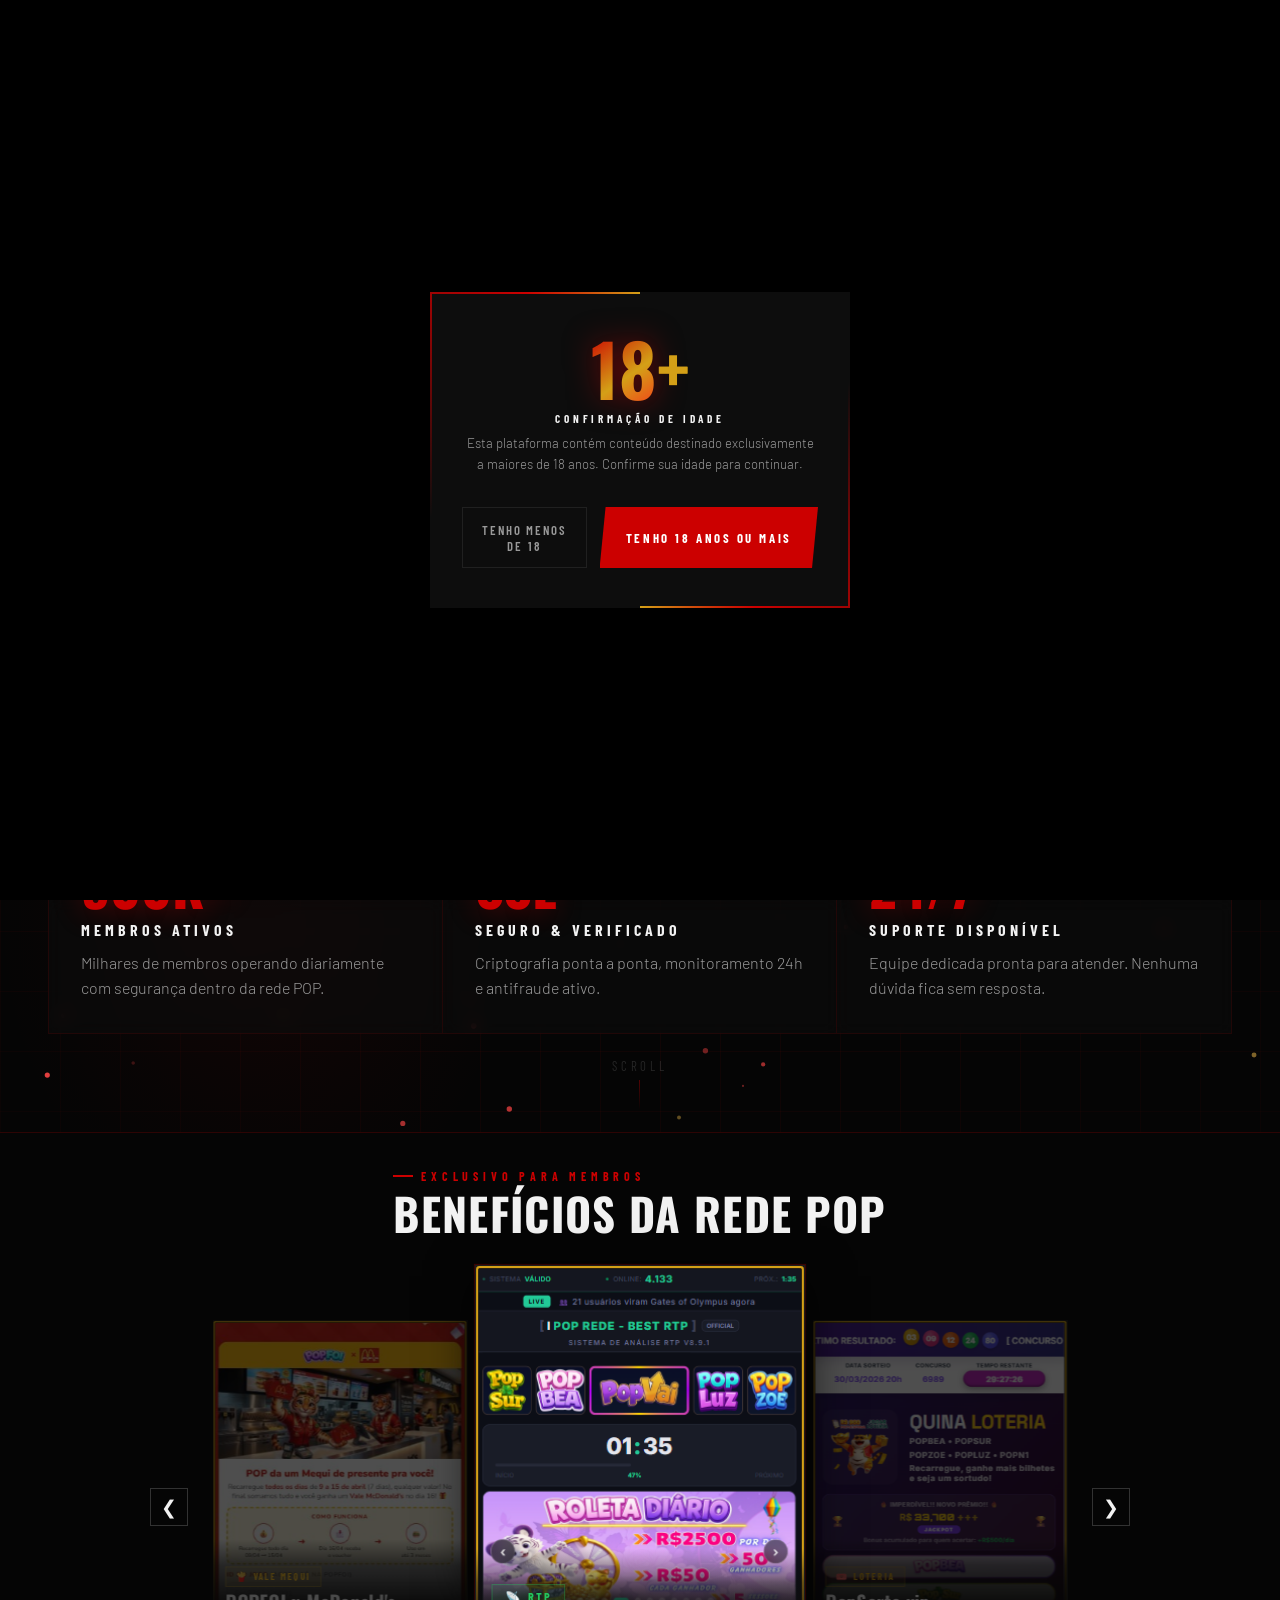
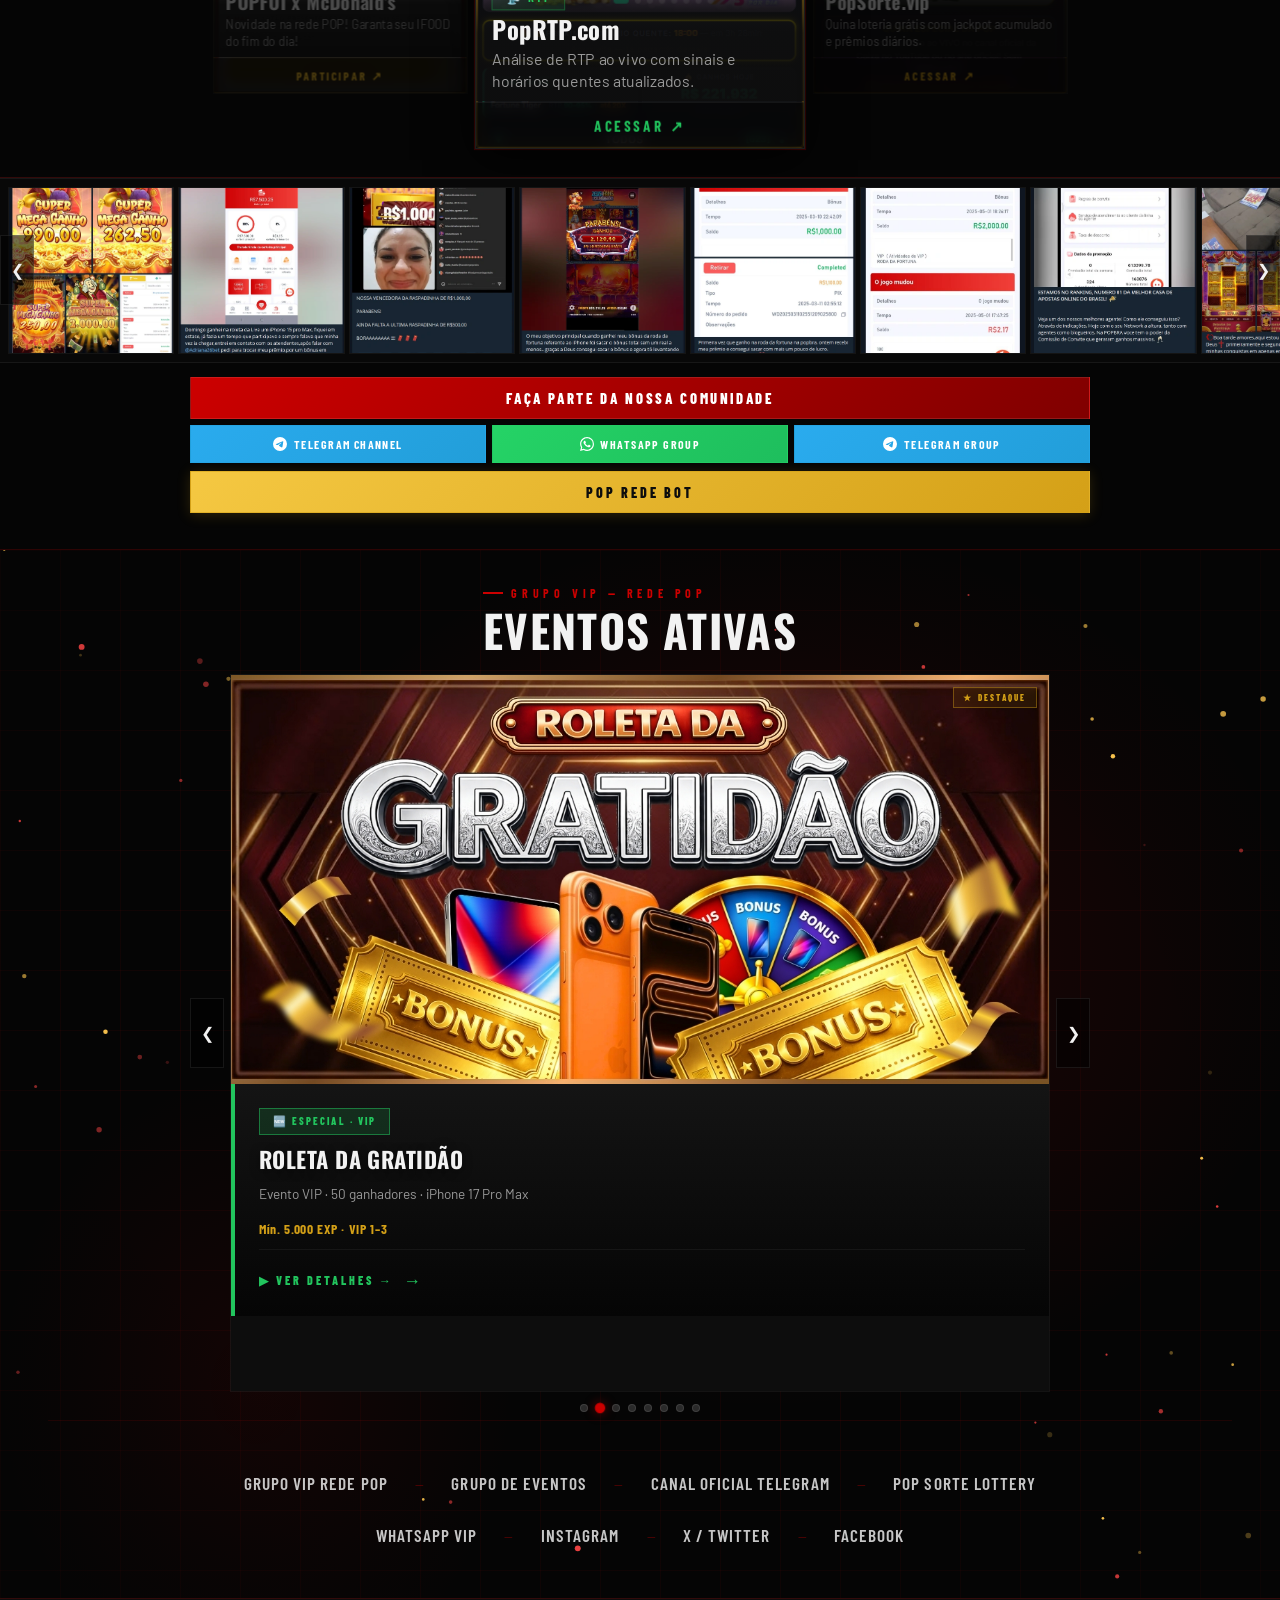
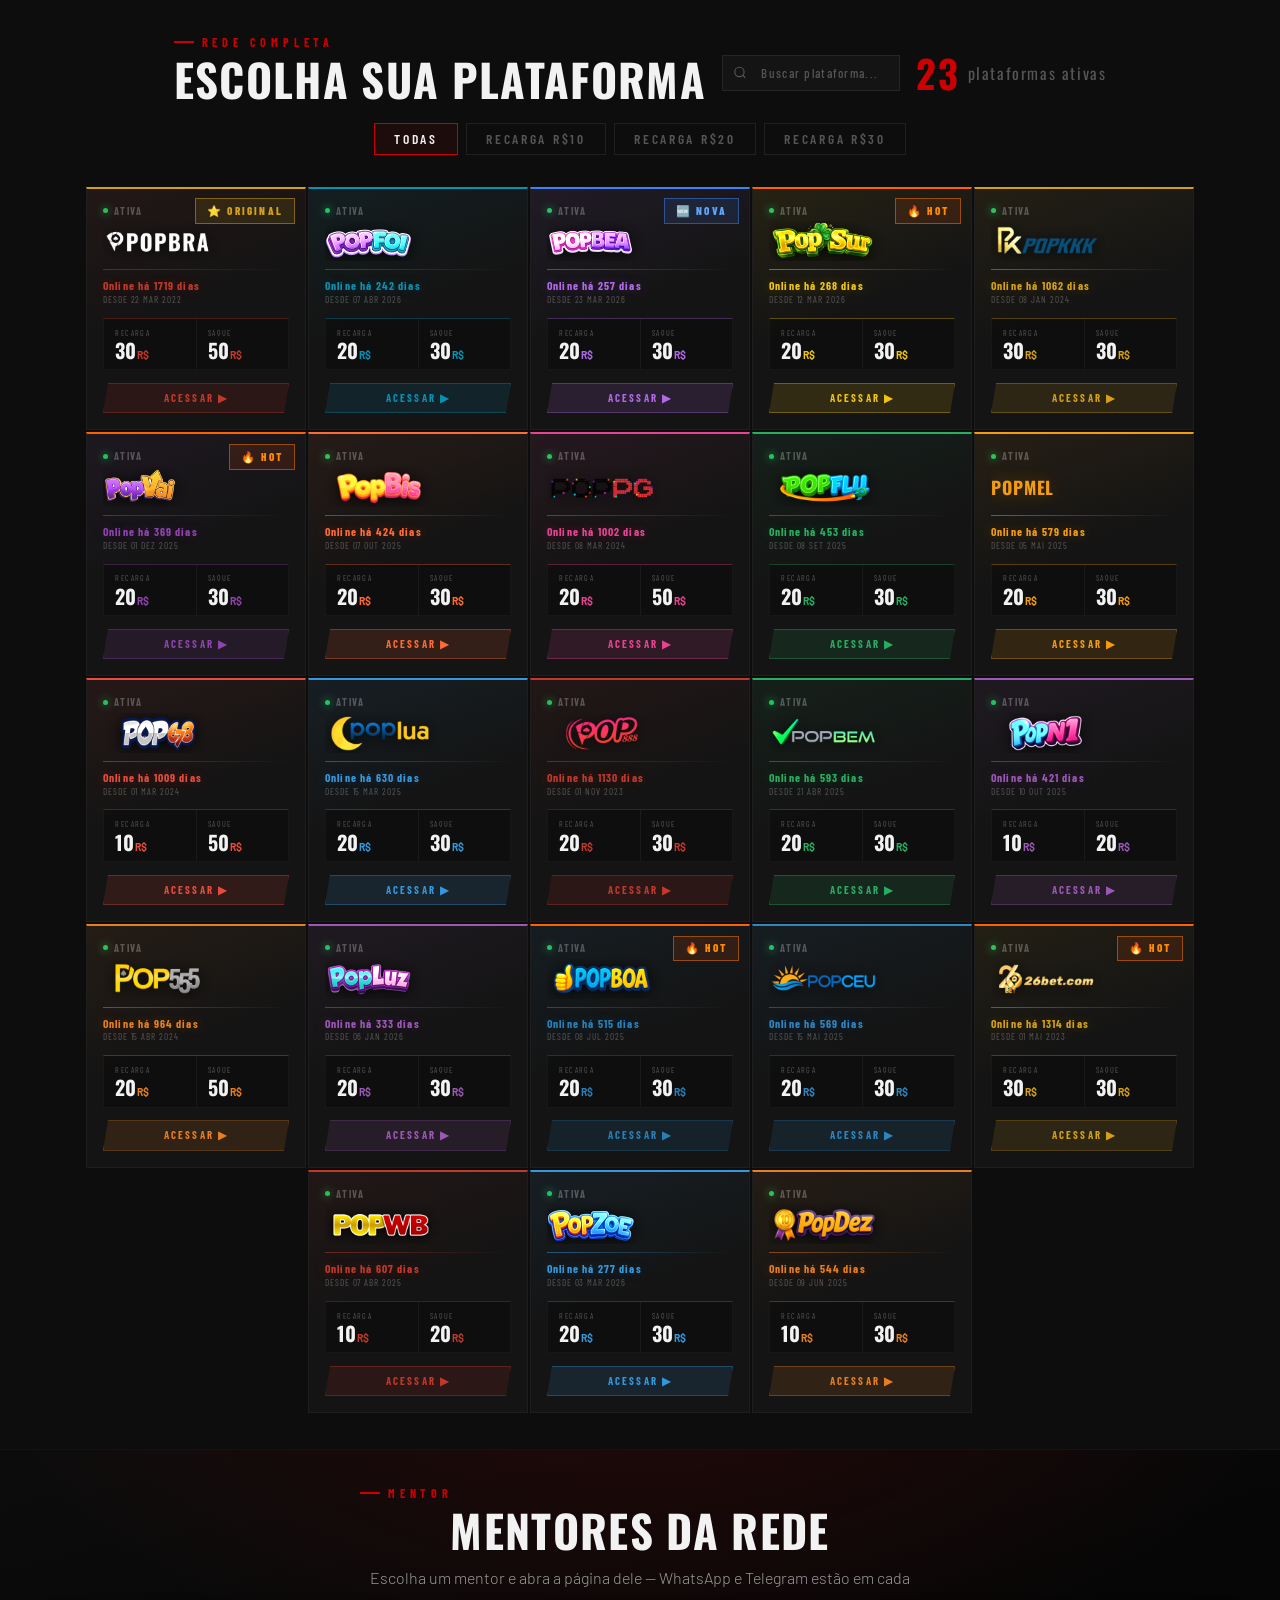
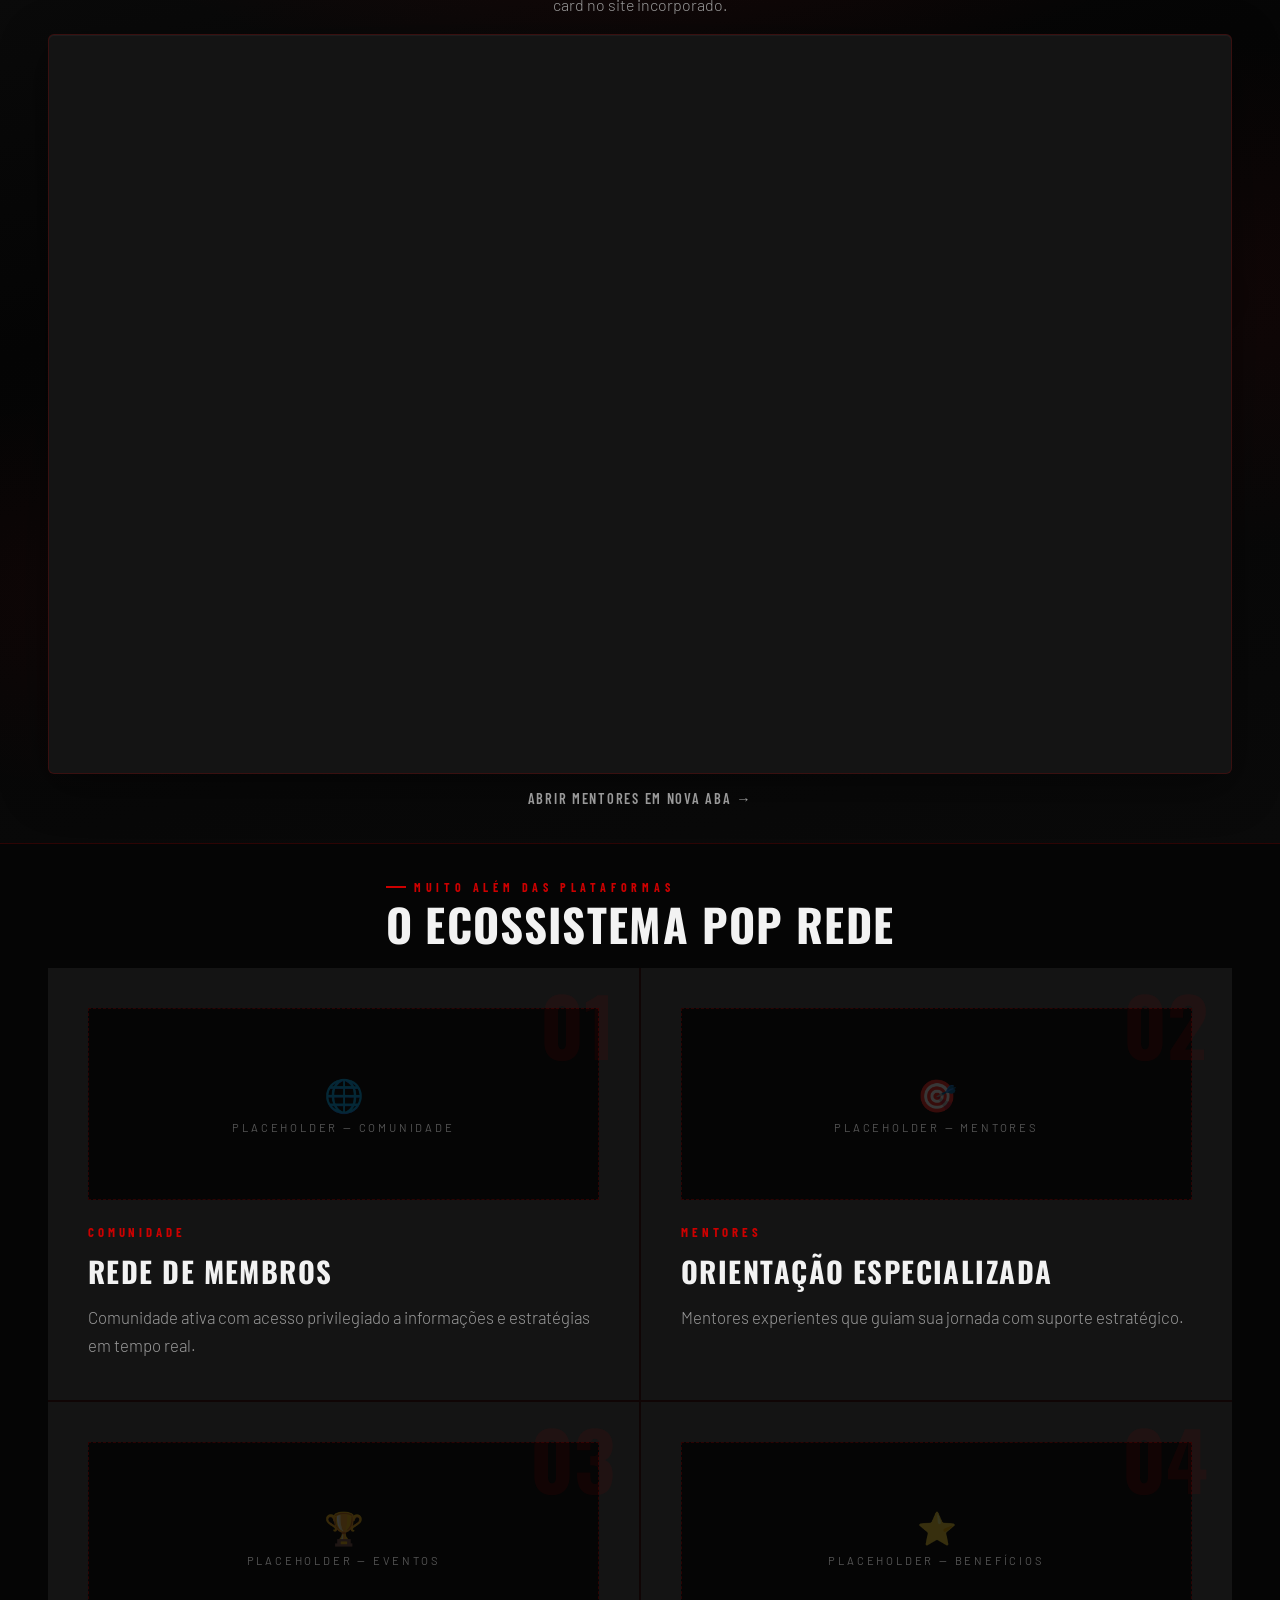
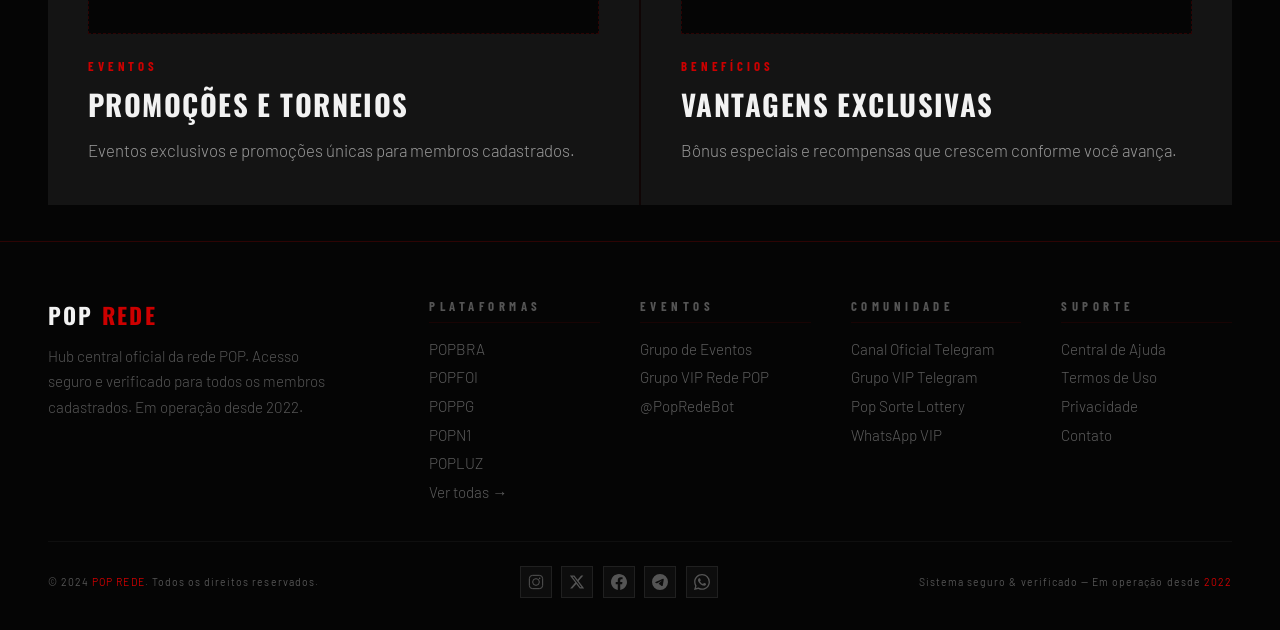
==== index2.html @ 28359052 "Add files via upload" ====
<!DOCTYPE html>
<html lang="pt-BR">
<head>
<meta charset="UTF-8">
<meta name="viewport" content="width=device-width, initial-scale=1.0">
<title>POP REDE — Oficial</title>
<link href="https://fonts.googleapis.com/css2?family=Oswald:wght@400;500;600;700&family=Barlow:wght@300;400;500;600&family=Barlow+Condensed:wght@500;600;700;800&display=swap" rel="stylesheet">
<link rel="stylesheet" href="src/style.css">
</head>
<body>

<div class="gate" id="gate">
  <div class="gate-box">
    <div class="gate-18"><span class="gate-num">18</span><span class="gate-plus">+</span></div>
    <div class="gate-title">Confirmação de Idade</div>
    <p class="gate-desc">Esta plataforma contém conteúdo destinado exclusivamente a maiores de 18 anos. Confirme sua idade para continuar.</p>
    <div class="gate-btns">
      <button class="gate-no" onclick="leaveGate()">Tenho menos de 18</button>
      <button class="gate-yes" onclick="closeGate()">Tenho 18 anos ou mais</button>
    </div>
  </div>
</div>

<nav>
  <div class="nav-main">
    <div class="logo"><div class="logo-box">PR</div><span class="logo-text">POP <span>REDE</span></span></div>
    <ul class="nav-links">
      <li><a href="#beneficios">Benefícios</a></li>
      <li><a href="#eventos">Eventos</a></li>
      <li><a href="#platforms">Plataformas</a></li>
      <li><a href="#ecosystem">Ecossistema</a></li>
      <li><a href="#trust">Segurança</a></li>
    </ul>
    <button class="events-trigger" onclick="openEvPopup()">🎉 Eventos Especiais</button><button class="nav-cta" onclick="document.getElementById('platforms').scrollIntoView({behavior:'smooth'})">Plataformas →</button>
  </div>
  <div class="live-feed"><div class="live-feed-label"><div class="live-feed-label-dot"></div><span>Ao Vivo</span></div><div class="live-feed-panel"><div class="feed-track" id="feed-track"><div class="feed-item" id="feed-item"><div class="feed-dot green"></div><div class="feed-text-wrap"><span class="feed-text" id="feed-text"></span></div></div></div></div></div>
</nav>

<div class="founder-bar">
  <div class="founder-bar-item">⭐ <strong>POPBRA</strong> — Plataforma Original desde 22 Mar 2022</div>
  <div class="founder-bar-sep"></div>
  <div class="founder-bar-item">🆕 <strong>POPBEA</strong> — Mais Nova da Rede · Lançada em 23 Mar 2026</div>
  <div class="founder-bar-sep"></div>
  <div class="founder-bar-item">📡 <strong>PopRTP.com</strong> — Análise de RTP em Tempo Real</div>
</div>
<section id="hero">
  <canvas id="particles-canvas"></canvas><div class="hero-bg"></div><div class="hero-grid"></div><div class="hero-vignette"></div>
  <div class="hero-inner">
    <div class="hero-left">
      <div class="hero-tag"><div class="tag-dot"></div><span>Oficial — Rede Ativa</span></div>
      <h1 class="hero-title">Bem-vindo à<span class="acc">POP REDE</span><span class="sub-gold">Uma rede. Múltiplas plataformas.</span></h1>
      <p class="hero-sub">Central de acesso para <strong>23 plataformas ativas</strong> no Brasil. Verifique os limites, acesse com segurança e opere com confiança no maior ecossistema da rede POP.</p>
      <div class="hero-btns">
        <button class="btn-red" onclick="document.getElementById('platforms').scrollIntoView({behavior:'smooth'})"><span>▶ ENTRAR NA REDE</span></button>
        <button class="btn-ghost" onclick="document.getElementById('eventos').scrollIntoView({behavior:'smooth'})">Ver Eventos</button>
      </div>
    </div>
    <div class="hero-right">
      <div class="showcase">
        <div class="sc-label">Plataformas ativas</div>
        <div class="sc-chips" id="sc-chips"></div>
        <div class="sc-footer">
          <div><div class="big-n">23</div><div class="big-n-label">Plataformas</div></div>
          <div class="online-badge"><div class="tag-dot"></div> Todos Online</div>
        </div>
      </div>
    </div>
  </div>
  <div id="trust">
    <div class="sh reveal">
      <div><div class="sk">Por que confiar</div></div>
    </div>
    <div class="tgrid reveal">
      <div class="tcell">
        <div class="t-num">500K+</div>
        <div class="t-title">Membros Ativos</div>
        <p class="t-desc">Milhares de membros operando diariamente com segurança dentro da rede POP.</p>
      </div>
      <div class="tcell">
        <div class="t-num">SSL</div>
        <div class="t-title">Seguro &amp; Verificado</div>
        <p class="t-desc">Criptografia ponta a ponta, monitoramento 24h e antifraude ativo.</p>
      </div>
      <div class="tcell">
        <div class="t-num">24/7</div>
        <div class="t-title">Suporte Disponível</div>
        <p class="t-desc">Equipe dedicada pronta para atender. Nenhuma dúvida fica sem resposta.</p>
      </div>
    </div>
  </div>
  <div class="scroll-ind"><div class="scroll-ind-t">SCROLL</div><div class="scroll-ind-l"></div></div>
</section>

<section id="eventos">
  <canvas id="eventos-particles-canvas" aria-hidden="true"></canvas>
  <div class="eventos-bg" aria-hidden="true"></div>
  <div class="eventos-grid" aria-hidden="true"></div>
  <div class="eventos-vignette" aria-hidden="true"></div>
  <div class="ev-container">
  <div class="sh reveal">
    <div><div class="sk">Grupo VIP &mdash; Rede POP</div><h2 class="st">Eventos Ativas</h2></div>
  </div>

  <!-- ══ EVENT BOARD — carousel, one event per slide ═══════════ -->
  <div class="ev-carousel-wrap reveal">
    <button class="ev-nav ev-prev" id="ev-prev" type="button" aria-label="Evento anterior">&#10094;</button>
    <div class="ev-board" id="ev-board">

    <!-- ★ Roda da Fortuna — Featured -->
    <div class="ev-card featured" style="--ec:#CC0000" onclick="window.open('https://t.me/PopRedeBot','_blank')">
      <img class="ev-card-img" src="asset/rodadafortuna.jpg" alt="Roda da Fortuna" loading="lazy">
      <div class="ev-card-shade"></div>
      <div class="ev-card-inner">
        <span class="ev-card-badge" style="color:#ff5555;border-color:rgba(204,0,0,.5);background:rgba(204,0,0,.15)">&#x1F3C6; Semanal &middot; <span class="ev-live-dot" style="display:inline-block;vertical-align:middle;margin:0 .15rem"></span>Ativo</span>
        <h3 class="ev-card-name">Roda da Fortuna</h3>
        <div class="ev-card-detail">Live &middot; 50 ganhadores &middot; iPhone 17 Pro Max</div>
        <div class="ev-card-cd ev-countdown" data-target-weekday="0" data-target-hour="17" data-target-min="0" data-repeat="weekly">&#9201; <span class="ev-cd-num">--</span>d <span class="ev-cd-num">--</span>h <span class="ev-cd-num">--</span>m</div>
        <div class="ev-card-go">&#9654; PARTICIPAR &rarr;</div>
      </div>
    </div>

    <!-- ★ Roleta da Gratid&atilde;o — Featured -->
    <div class="ev-card featured" style="--ec:#22C55E" onclick="openSpecialEvent(1)">
      <img class="ev-card-img" src="asset/gratid.jpg" alt="Roleta da Gratid&atilde;o" loading="lazy">
      <div class="ev-card-shade"></div>
      <div class="ev-card-inner">
        <span class="ev-card-badge" style="color:#22C55E;border-color:rgba(34,197,94,.5);background:rgba(34,197,94,.15)">&#x1F195; Especial &middot; VIP</span>
        <h3 class="ev-card-name">Roleta da Gratid&atilde;o</h3>
        <div class="ev-card-detail">Evento VIP &middot; 50 ganhadores &middot; iPhone 17 Pro Max</div>
        <div class="ev-card-prize">M&iacute;n. 5.000 EXP &middot; VIP 1&ndash;3</div>
        <div class="ev-card-go" style="color:#22C55E">&#9654; VER DETALHES &rarr;</div>
      </div>
    </div>

    <!-- ★ Roleta Fidelidade — Featured -->
    <div class="ev-card featured" style="--ec:#3B82F6" onclick="openSpecialEvent(2)">
      <img class="ev-card-img" src="asset/fidel.jpg" alt="Roleta Fidelidade" loading="lazy">
      <div class="ev-card-shade"></div>
      <div class="ev-card-inner">
        <span class="ev-card-badge" style="color:#60a5fa;border-color:rgba(59,130,246,.5);background:rgba(59,130,246,.15)">&#x1F195; Agentes &middot; Indique</span>
        <h3 class="ev-card-name">Roleta Fidelidade</h3>
        <div class="ev-card-detail">100+ indicados = 4&times; pr&ecirc;mios &middot; iPhone 17</div>
        <div class="ev-card-prize">Laptop &middot; Smartphones &middot; B&ocirc;nus</div>
        <div class="ev-card-go" style="color:#60a5fa">&#9654; VER DETALHES &rarr;</div>
      </div>
    </div>

    <!-- Roleta Di&aacute;ria -->
    <div class="ev-card" style="--ec:#E67E22" onclick="window.open('https://t.me/+HbNpi5z2Az41MGRh','_blank')">
      <img class="ev-card-img" src="asset/diaria.jpg" alt="Roleta Di&aacute;ria" loading="lazy">
      <div class="ev-card-shade"></div>
      <div class="ev-card-inner">
        <span class="ev-card-badge" style="color:#E67E22;border-color:rgba(230,126,34,.5);background:rgba(230,126,34,.15)">&#x1F3B0; Di&aacute;rio</span>
        <h3 class="ev-card-name">Roleta Di&aacute;ria</h3>
        <div class="ev-card-detail">5 sess&otilde;es &middot; 15h 17h 19h 21h 23h</div>
        <div class="ev-card-go" style="color:#E67E22">GRUPO DE EVENTOS &rarr;</div>
      </div>
    </div>

    <div class="ev-card" style="--ec:#D4A017" onclick="window.open('https://t.me/+HbNpi5z2Az41MGRh','_blank')">
      <img class="ev-card-img" src="asset/comi.jpg" alt="Roleta de Comiss&atilde;o" loading="lazy">
      <div class="ev-card-shade"></div>
      <div class="ev-card-inner">
        <span class="ev-card-badge" style="color:#D4A017;border-color:rgba(212,160,23,.5);background:rgba(212,160,23,.15)">&#x1F4BC; Agentes</span>
        <h3 class="ev-card-name">Roleta de Comiss&atilde;o</h3>
        <div class="ev-card-detail">155 ganhadores &middot; Sorteio 23h30</div>
        <div class="ev-card-prize">R$ 300 / R$ 150 / R$ 100</div>
      </div>
    </div>

    <!-- Roleta N&iacute;vel VIP -->
    <div class="ev-card" style="--ec:#9B59B6" onclick="window.open('https://t.me/+HbNpi5z2Az41MGRh','_blank')">
      <img class="ev-card-img" src="asset/viplevel.jpg" alt="Roleta N&iacute;vel VIP" loading="lazy">
      <div class="ev-card-shade"></div>
      <div class="ev-card-inner">
        <span class="ev-card-badge" style="color:#9B59B6;border-color:rgba(155,89,182,.5);background:rgba(155,89,182,.15)">&#x1F3C5; N&iacute;vel VIP</span>
        <h3 class="ev-card-name">Roleta N&iacute;vel VIP</h3>
        <div class="ev-card-detail">B&ocirc;nus ao subir de n&iacute;vel &middot; Cadastro at&eacute; 18h</div>
        <div class="ev-card-prize">At&eacute; R$ 200 por n&iacute;vel</div>
      </div>
    </div>

    <!-- Roleta de Slot -->
    <div class="ev-card" style="--ec:#E74C3C" onclick="window.open('https://t.me/+HbNpi5z2Az41MGRh','_blank')">
      <img class="ev-card-img" src="asset/slot.jpg" alt="Roleta de Slot" loading="lazy">
      <div class="ev-card-shade"></div>
      <div class="ev-card-inner">
        <span class="ev-card-badge" style="color:#E74C3C;border-color:rgba(231,76,60,.5);background:rgba(231,76,60,.15)">&#x1F3AE; Jackpot</span>
        <h3 class="ev-card-name">Roleta de Slot</h3>
        <div class="ev-card-detail">3 jackpots acima de 50x &middot; Sorteio 23h30</div>
        <div class="ev-card-prize">x200 aposta (POPBRA)</div>
      </div>
    </div>                                

    <!-- Roleta de Anivers&aacute;rio -->
    <div class="ev-card" style="--ec:#E84393" onclick="window.open('https://t.me/+HbNpi5z2Az41MGRh','_blank')">
      <img class="ev-card-img" src="asset/parabens.jpg" alt="Roleta Anivers&aacute;rio" loading="lazy">
      <div class="ev-card-shade"></div>
      <div class="ev-card-inner">
        <span class="ev-card-badge" style="color:#E84393;border-color:rgba(232,67,147,.5);background:rgba(232,67,147,.15)">&#x1F382; Toda Quarta</span>
        <h3 class="ev-card-name">Roleta Anivers&aacute;rio</h3>
        <div class="ev-card-detail">60 ganhadores &middot; Quarta &agrave;s 17h</div>
        <div class="ev-card-prize">R$ 50 cada ganhador</div>
      </div>
    </div>

    </div>
    <button class="ev-nav ev-next" id="ev-next" type="button" aria-label="Próximo evento">&#10095;</button>
  </div>
  <div class="ev-board-dots" id="ev-board-dots"></div>
  <div class="ev2-footer reveal">
    <div class="ev2-links" aria-label="Links da rede">
      <div class="ev2-links-row">
        <a href="https://t.me/+LNRfmhCoiOk1NTNh" target="_blank" rel="noopener noreferrer">Grupo VIP Rede POP</a>
        <span class="ev2-links-sep" aria-hidden="true">&mdash;</span>
        <a href="https://t.me/+HbNpi5z2Az41MGRh" target="_blank" rel="noopener noreferrer">Grupo de Eventos</a>
        <span class="ev2-links-sep" aria-hidden="true">&mdash;</span>
        <a href="https://t.me/+CPn6PVjqsH00ZjNh" target="_blank" rel="noopener noreferrer">Canal Oficial Telegram</a>
        <span class="ev2-links-sep" aria-hidden="true">&mdash;</span>
        <a href="https://t.me/+e7zvQV6HHwM4M2M1" target="_blank" rel="noopener noreferrer">Pop Sorte Lottery</a>
      </div>
      <div class="ev2-links-row">
        <a href="https://whatsapp.com/channel/0029Vb28Qqg5vKA15k5FMc1l" target="_blank" rel="noopener noreferrer">WhatsApp VIP</a>
        <span class="ev2-links-sep" aria-hidden="true">&mdash;</span>
        <a href="https://www.instagram.com/redepopofficial/" target="_blank" rel="noopener noreferrer">Instagram</a>
        <span class="ev2-links-sep" aria-hidden="true">&mdash;</span>
        <a href="https://x.com/PopRede" target="_blank" rel="noopener noreferrer">X / Twitter</a>
        <span class="ev2-links-sep" aria-hidden="true">&mdash;</span>
        <a href="https://www.facebook.com/vippopbra/" target="_blank" rel="noopener noreferrer">Facebook</a>
      </div>
    </div>
  </div>
  </div><!-- /.ev-container -->
</section>

<section id="beneficios">
  <div class="sh reveal">
    <div><div class="sk">Exclusivo para Membros</div><h2 class="st">Benefícios da Rede POP</h2></div>
  </div>
  <div class="benefits-grid reveal" id="b-carousel">
    <button class="b-nav b-prev" id="benefits-prev" aria-label="Benefício anterior" type="button">&#10094;</button>
    <div class="benefit-card" data-pos="left" data-link="https://pop-love.shop" data-title="Pop-Love.shop" data-desc="Sorteios exclusivos e presentes grátis para membros da Rede POP." data-img="asset/pop-love.png" onclick="handleBenefitClick(0)">
      <div class="benefit-img"><img src="asset/pop-love.png" alt="Pop-Love.shop" loading="lazy"></div>
      <div class="benefit-body">
        <span class="benefit-badge" style="--bc:#FF3366">🎁 Presentes</span>
        <h3 class="benefit-name">Pop-Love.shop</h3>
        <p class="benefit-desc">Sorteios exclusivos e presentes grátis para membros da Rede POP.</p>
      </div>
      <span class="benefit-cta" style="--bc:#FF3366">Acessar ↗</span>
    </div>
    <div class="benefit-card" data-pos="center" data-link="https://popfood.vip" data-title="POPFOI x McDonald's" data-desc="Recarregue todos os dias e ganhe um Vale McDonald's de presente!" data-img="asset/POPFOOD.jpg" onclick="handleBenefitClick(1)">
      <div class="benefit-img"><img src="asset/POPFOOD.jpg" alt="POPFOI x McDonald's" loading="lazy"></div>
      <div class="benefit-body">
        <span class="benefit-badge" style="--bc:#FFC72C">🍟 Vale Mequi</span>
        <h3 class="benefit-name">POPFOI x McDonald's</h3>
        <p class="benefit-desc">Novidade na rede POP! Garanta seu IFOOD do fim do dia!</p>
      </div>
      <span class="benefit-cta" style="--bc:#FFC72C">Participar ↗</span>
    </div>
    <div class="benefit-card" data-pos="right" data-link="https://www.poprtp.com" data-title="PopRTP.com" data-desc="Análise de RTP ao vivo com sinais e horários quentes atualizados." data-img="asset/rtp.png" onclick="handleBenefitClick(2)">
      <div class="benefit-img"><img src="asset/rtp.png" alt="PopRTP.com" loading="lazy"></div>
      <div class="benefit-body">
        <span class="benefit-badge" style="--bc:#22C55E">📡 RTP</span>
        <h3 class="benefit-name">PopRTP.com</h3>
        <p class="benefit-desc">Análise de RTP ao vivo com sinais e horários quentes atualizados.</p>
      </div>
      <span class="benefit-cta" style="--bc:#22C55E">Acessar ↗</span>
    </div>
    <div class="benefit-card" data-pos="hidden" data-link="https://popsorte.vip" data-title="PopSorte.vip" data-desc="Quina loteria grátis com jackpot acumulado e prêmios diários." data-img="asset/popsorte.png" onclick="handleBenefitClick(3)">
      <div class="benefit-img"><img src="asset/popsorte.png" alt="PopSorte.vip" loading="lazy"></div>
      <div class="benefit-body">
        <span class="benefit-badge" style="--bc:#D4A017">🎟️ Loteria</span>
        <h3 class="benefit-name">PopSorte.vip</h3>
        <p class="benefit-desc">Quina loteria grátis com jackpot acumulado e prêmios diários.</p>
      </div>
      <span class="benefit-cta" style="--bc:#D4A017">Acessar ↗</span>
    </div>
    <div class="benefit-card" data-pos="hidden" data-link="https://www.youtube.com/@PopRede" data-title="POP REDE no YouTube" data-desc="Lives com sorteios, vencedores e prêmios ao vivo — acompanhe o canal oficial." data-img="asset/beneficios4.jpg" onclick="handleBenefitClick(4)">
      <div class="benefit-img"><img src="asset/beneficios4.jpg" alt="POP REDE no YouTube" loading="lazy"></div>
      <div class="benefit-body">
        <span class="benefit-badge" style="--bc:#FF0000">▶ YouTube</span>
        <h3 class="benefit-name">POP REDE no YouTube</h3>
        <p class="benefit-desc">Lives com sorteios, vencedores e prêmios ao vivo.</p>
      </div>
      <span class="benefit-cta" style="--bc:#FF0000">Acessar ↗</span>
    </div>
    <button class="b-nav b-next" id="benefits-next" aria-label="Próximo benefício" type="button">&#10095;</button>
  </div>
  <div class="benefits-dots" id="benefits-dots"></div>

  <div class="tm-wrap tm-fullbleed reveal" id="ganhadores-gallery">
    <button class="tm-nav tm-prev" id="tm-prev" aria-label="Anterior">&#10094;</button>
    <div class="tm-carousel" id="tm-carousel">
      <div class="tm-track" id="tm-track"></div>
    </div>
    <button class="tm-nav tm-next" id="tm-next" aria-label="Próximo">&#10095;</button>
  </div>
  <div class="tm-community reveal">
      <a class="tm-community-main" href="https://t.me/+LNRfmhCoiOk1NTNh" target="_blank" rel="noopener noreferrer">FAÇA PARTE DA NOSSA COMUNIDADE</a>
      <div class="tm-community-links">
        <a class="tm-link-tg" href="https://t.me/+CPn6PVjqsH00ZjNh" target="_blank" rel="noopener noreferrer"><svg viewBox="0 0 24 24" fill="currentColor" aria-hidden="true"><path d="M11.944 0A12 12 0 000 12a12 12 0 0012 12 12 12 0 0012-12A12 12 0 0012 0zm4.962 7.224c.1-.002.321.023.465.14a.506.506 0 01.171.325c.016.093.036.306.02.472-.18 1.898-.962 6.502-1.36 8.627-.168.9-.499 1.201-.82 1.23-.696.065-1.225-.46-1.9-.902-1.056-.693-1.653-1.124-2.678-1.8-1.185-.78-.417-1.21.258-1.91.177-.184 3.247-2.977 3.307-3.23.007-.032.014-.15-.056-.212s-.174-.041-.249-.024c-.106.024-1.793 1.14-5.061 3.345-.48.33-.913.49-1.302.48-.428-.008-1.252-.241-1.865-.44-.752-.245-1.349-.374-1.297-.789.027-.216.325-.437.893-.663 3.498-1.524 5.83-2.529 6.998-3.014 3.332-1.386 4.025-1.627 4.476-1.635z"/></svg><span>TELEGRAM CHANNEL</span></a>
        <a class="tm-link-wa" href="https://whatsapp.com/channel/0029Vb28Qqg5vKA15k5FMc1l" target="_blank" rel="noopener noreferrer"><svg viewBox="0 0 24 24" fill="currentColor" aria-hidden="true"><path d="M17.472 14.382c-.297-.149-1.758-.867-2.03-.967-.273-.099-.471-.148-.67.15-.197.297-.767.966-.94 1.164-.173.199-.347.223-.644.075-.297-.15-1.255-.463-2.39-1.475-.883-.788-1.48-1.761-1.653-2.059-.173-.297-.018-.458.13-.606.134-.133.298-.347.446-.52.149-.174.198-.298.298-.497.099-.198.05-.371-.025-.52-.075-.149-.669-1.612-.916-2.207-.242-.579-.487-.5-.669-.51-.173-.008-.371-.01-.57-.01-.198 0-.52.074-.792.372-.272.297-1.04 1.016-1.04 2.479 0 1.462 1.065 2.875 1.213 3.074.149.198 2.096 3.2 5.077 4.487.709.306 1.262.489 1.694.625.712.227 1.36.195 1.871.118.571-.085 1.758-.719 2.006-1.413.248-.694.248-1.289.173-1.413-.074-.124-.272-.198-.57-.347m-5.421 7.403h-.004a9.87 9.87 0 01-5.031-1.378l-.361-.214-3.741.982.998-3.648-.235-.374a9.86 9.86 0 01-1.51-5.26c.001-5.45 4.436-9.884 9.888-9.884 2.64 0 5.122 1.03 6.988 2.898a9.825 9.825 0 012.893 6.994c-.003 5.45-4.437 9.884-9.885 9.884m8.413-18.297A11.815 11.815 0 0012.05 0C5.495 0 .16 5.335.157 11.892c0 2.096.547 4.142 1.588 5.945L.057 24l6.305-1.654a11.882 11.882 0 005.683 1.448h.005c6.554 0 11.89-5.335 11.893-11.893a11.821 11.821 0 00-3.48-8.413z"/></svg><span>WHATSAPP GROUP</span></a>
        <a class="tm-link-tg" href="https://t.me/+LNRfmhCoiOk1NTNh" target="_blank" rel="noopener noreferrer"><svg viewBox="0 0 24 24" fill="currentColor" aria-hidden="true"><path d="M11.944 0A12 12 0 000 12a12 12 0 0012 12 12 12 0 0012-12A12 12 0 0012 0zm4.962 7.224c.1-.002.321.023.465.14a.506.506 0 01.171.325c.016.093.036.306.02.472-.18 1.898-.962 6.502-1.36 8.627-.168.9-.499 1.201-.82 1.23-.696.065-1.225-.46-1.9-.902-1.056-.693-1.653-1.124-2.678-1.8-1.185-.78-.417-1.21.258-1.91.177-.184 3.247-2.977 3.307-3.23.007-.032.014-.15-.056-.212s-.174-.041-.249-.024c-.106.024-1.793 1.14-5.061 3.345-.48.33-.913.49-1.302.48-.428-.008-1.252-.241-1.865-.44-.752-.245-1.349-.374-1.297-.789.027-.216.325-.437.893-.663 3.498-1.524 5.83-2.529 6.998-3.014 3.332-1.386 4.025-1.627 4.476-1.635z"/></svg><span>TELEGRAM GROUP</span></a>
      </div>
      <a class="tm-community-bot" href="https://t.me/PopRedeBot" target="_blank" rel="noopener noreferrer">POP REDE BOT</a>
  </div>
</section>

<section id="platforms">
  <div class="sh reveal">
    <div><div class="sk">Rede Completa</div><h2 class="st">Escolha sua plataforma</h2></div>
    <div class="sh-tools">
      <div class="search-wrap">
        <div class="search-icon"><svg viewBox="0 0 24 24"><circle cx="11" cy="11" r="8"/><line x1="21" y1="21" x2="16.65" y2="16.65"/></svg></div>
        <input class="search-input" id="plat-search" type="text" placeholder="Buscar plataforma..." oninput="searchPlatforms(this.value)">
      </div>
      <div class="scnt"><strong>23</strong> plataformas ativas</div>
    </div>
  </div>
  <div class="filters">
    <button class="fb active" data-f="all">Todas</button>
    <button class="fb" data-f="10">Recarga R$10</button>     
    <button class="fb" data-f="20">Recarga R$20</button>
    <button class="fb" data-f="30">Recarga R$30</button>
  </div>
  <div class="pgrid" id="pgrid"></div>
</section>

<section id="mentores-embed" class="mentores-embed-section" aria-label="Mentores POPFOI">
  <div class="sh reveal">
    <div>
      <div class="sk">MENTOR</div>
      <h2 class="st">Mentores da rede</h2>
      <p class="mentores-embed-lead">Escolha um mentor e abra a página dele — WhatsApp e Telegram estão em cada card no site incorporado.</p>
    </div>
  </div>
  <!-- Inline size fallbacks: if src/style.css fails to load on the host, iframe defaults to ~300×150px -->
  <div class="mentores-embed-frame-wrap" style="width:100%;max-width:1200px;margin-left:auto;margin-right:auto;">
    <iframe
      class="mentores-embed-iframe"
      id="agpop-embed-frame"
      title="POPFOI — Mentores (AGPOP-NEW)"
      src="https://balpop.github.io/AGPOP-NEW/"
      loading="lazy"
      referrerpolicy="no-referrer-when-downgrade"
      allow="fullscreen"
      style="width:100%;min-height:480px;height:min(82vh,880px);border:0;display:block;"
    ></iframe>
  </div>
  <p class="mentores-embed-open"><a href="https://balpop.github.io/AGPOP-NEW2/" target="_blank" rel="noopener noreferrer">Abrir mentores em nova aba →</a></p>
</section>

<section id="ecosystem">
  <div class="sh reveal"><div><div class="sk">Muito além das plataformas</div><h2 class="st">O Ecossistema POP REDE</h2></div></div>
  <div class="egrid reveal">
    <div class="ecard">
      <span class="e-num">01</span>
      <div class="e-icon-mob">🌐</div>
      <div class="e-ph"><div class="e-ph-icon">🌐</div><span class="e-ph-lbl">Placeholder — Comunidade</span></div>
      <div class="e-tag">Comunidade</div>
      <h3 class="e-title">Rede de Membros</h3>
      <p class="e-desc">Comunidade ativa com acesso privilegiado a informações e estratégias em tempo real.</p>
    </div>
    <div class="ecard">
      <span class="e-num">02</span>
      <div class="e-icon-mob">🎯</div>
      <div class="e-ph"><div class="e-ph-icon">🎯</div><span class="e-ph-lbl">Placeholder — Mentores</span></div>
      <div class="e-tag">Mentores</div>
      <h3 class="e-title">Orientação Especializada</h3>
      <p class="e-desc">Mentores experientes que guiam sua jornada com suporte estratégico.</p>
    </div>
    <div class="ecard">
      <span class="e-num">03</span>
      <div class="e-icon-mob">🏆</div>
      <div class="e-ph"><div class="e-ph-icon">🏆</div><span class="e-ph-lbl">Placeholder — Eventos</span></div>
      <div class="e-tag">Eventos</div>
      <h3 class="e-title">Promoções e Torneios</h3>
      <p class="e-desc">Eventos exclusivos e promoções únicas para membros cadastrados.</p>
    </div>
    <div class="ecard">
      <span class="e-num">04</span>
      <div class="e-icon-mob">⭐</div>
      <div class="e-ph"><div class="e-ph-icon">⭐</div><span class="e-ph-lbl">Placeholder — Benefícios</span></div>
      <div class="e-tag">Benefícios</div>
      <h3 class="e-title">Vantagens Exclusivas</h3>
      <p class="e-desc">Bônus especiais e recompensas que crescem conforme você avança.</p>
    </div>
  </div>
</section>

<div class="overlay" id="overlay" onclick="handleOverlay(event)">
  <div class="modal">
    <div class="mh"><span class="mk" id="m-title">Acessar Plataforma</span><button class="mclose" onclick="closeModal()">&#x2715;</button></div>
    <div class="mb">
      <div class="m-logo-wrap" id="m-logo-wrap"></div>
      <div class="m-date" id="mdate">&mdash;</div>
      <div class="m-stats">
        <div class="m-stat"><span class="m-stat-l">Recarga Mínima</span><span class="m-stat-v" id="mrec">&mdash;</span></div>
        <div class="m-stat"><span class="m-stat-l">Saque Mínimo</span><span class="m-stat-v" id="mwit">&mdash;</span></div>
      </div>
      <div class="m-notice" id="m-notice">Você está acessando esta plataforma através do Oficial POP REDE. Confirme para prosseguir.</div>
      <div class="m-actions">
        <button class="m-cancel" onclick="closeModal()">Cancelar</button>
        <button class="m-confirm" onclick="doAccess()">▶ ACESSAR AGORA</button>
      </div>
    </div>
  </div>
</div>

<div class="tm-lightbox" id="tm-lightbox" onclick="closeTestimonialLightbox(event)">
  <button class="tm-lightbox-close" type="button" aria-label="Fechar imagem" onclick="closeTestimonialLightbox()">&times;</button>
  <img id="tm-lightbox-img" src="" alt="">
</div>

<footer>
  <div class="fg">
    <div><div class="fb-name">POP <span>REDE</span></div><p class="fdesc">Hub central oficial da rede POP. Acesso seguro e verificado para todos os membros cadastrados. Em operação desde 2022.</p></div>
    <div class="fc"><h4>Plataformas</h4><ul><li><a href="#">POPBRA</a></li><li><a href="#">POPFOI</a></li><li><a href="#">POPPG</a></li><li><a href="#">POPN1</a></li><li><a href="#">POPLUZ</a></li><li><a href="#">Ver todas →</a></li></ul></div>
    <div class="fc"><h4>Eventos</h4><ul><li><a href="https://t.me/+HbNpi5z2Az41MGRh" target="_blank">Grupo de Eventos</a></li><li><a href="https://t.me/+LNRfmhCoiOk1NTNh" target="_blank">Grupo VIP Rede POP</a></li><li><a href="#">@PopRedeBot</a></li></ul></div>
    <div class="fc"><h4>Comunidade</h4><ul><li><a href="https://t.me/+CPn6PVjqsH00ZjNh" target="_blank">Canal Oficial Telegram</a></li><li><a href="https://t.me/+KXxgJrpOWaIzMTVh" target="_blank">Grupo VIP Telegram</a></li><li><a href="https://t.me/+e7zvQV6HHwM4M2M1" target="_blank">Pop Sorte Lottery</a></li><li><a href="https://whatsapp.com/channel/0029Vb28Qqg5vKA15k5FMc1l" target="_blank">WhatsApp VIP</a></li></ul></div>
    <div class="fc"><h4>Suporte</h4><ul><li><a href="#">Central de Ajuda</a></li><li><a href="#">Termos de Uso</a></li><li><a href="#">Privacidade</a></li><li><a href="#">Contato</a></li></ul></div>
  </div>
  <div class="fbot">
    <p>© 2024 <span>POP REDE</span>. Todos os direitos reservados.</p>
    <div class="f-socials">
      <a href="https://www.instagram.com/redepopofficial/" target="_blank" class="f-social" aria-label="Instagram"><svg viewBox="0 0 24 24" fill="none" stroke="currentColor" stroke-width="1.5"><rect x="2" y="2" width="20" height="20" rx="5"/><circle cx="12" cy="12" r="5"/><circle cx="17.5" cy="6.5" r="1.2" fill="currentColor" stroke="none"/></svg></a>
      <a href="https://x.com/PopRede" target="_blank" class="f-social" aria-label="X / Twitter"><svg viewBox="0 0 24 24" fill="currentColor"><path d="M18.244 2.25h3.308l-7.227 8.26 8.502 11.24H16.17l-5.214-6.817L4.99 21.75H1.68l7.73-8.835L1.254 2.25H8.08l4.713 6.231zm-1.161 17.52h1.833L7.084 4.126H5.117z"/></svg></a>
      <a href="https://www.facebook.com/vippopbra/" target="_blank" class="f-social" aria-label="Facebook"><svg viewBox="0 0 24 24" fill="currentColor"><path d="M24 12.073c0-6.627-5.373-12-12-12s-12 5.373-12 12c0 5.99 4.388 10.954 10.125 11.854v-8.385H7.078v-3.47h3.047V9.43c0-3.007 1.792-4.669 4.533-4.669 1.312 0 2.686.235 2.686.235v2.953H15.83c-1.491 0-1.956.925-1.956 1.874v2.25h3.328l-.532 3.47h-2.796v8.385C19.612 23.027 24 18.062 24 12.073z"/></svg></a>
      <a href="https://t.me/+CPn6PVjqsH00ZjNh" target="_blank" class="f-social" aria-label="Telegram"><svg viewBox="0 0 24 24" fill="currentColor"><path d="M11.944 0A12 12 0 0 0 0 12a12 12 0 0 0 12 12 12 12 0 0 0 12-12A12 12 0 0 0 12 0zm4.962 7.224c.1-.002.321.023.465.14a.506.506 0 0 1 .171.325c.016.093.036.306.02.472-.18 1.898-.962 6.502-1.36 8.627-.168.9-.499 1.201-.82 1.23-.696.065-1.225-.46-1.9-.902-1.056-.693-1.653-1.124-2.678-1.8-1.185-.78-.417-1.21.258-1.91.177-.184 3.247-2.977 3.307-3.23.007-.032.014-.15-.056-.212s-.174-.041-.249-.024c-.106.024-1.793 1.14-5.061 3.345-.479.33-.913.49-1.302.48-.428-.008-1.252-.241-1.865-.44-.752-.245-1.349-.374-1.297-.789.027-.216.325-.437.893-.663 3.498-1.524 5.83-2.529 6.998-3.014 3.332-1.386 4.025-1.627 4.476-1.635z"/></svg></a>
      <a href="https://whatsapp.com/channel/0029Vb28Qqg5vKA15k5FMc1l" target="_blank" class="f-social" aria-label="WhatsApp"><svg viewBox="0 0 24 24" fill="currentColor"><path d="M17.472 14.382c-.297-.149-1.758-.867-2.03-.967-.273-.099-.471-.148-.67.15-.197.297-.767.966-.94 1.164-.173.199-.347.223-.644.075-.297-.15-1.255-.463-2.39-1.475-.883-.788-1.48-1.761-1.653-2.059-.173-.297-.018-.458.13-.606.134-.133.298-.347.446-.52.149-.174.198-.298.298-.497.099-.198.05-.371-.025-.52-.075-.149-.669-1.612-.916-2.207-.242-.579-.487-.5-.669-.51-.173-.008-.371-.01-.57-.01-.198 0-.52.074-.792.372-.272.297-1.04 1.016-1.04 2.479 0 1.462 1.065 2.875 1.213 3.074.149.198 2.096 3.2 5.077 4.487.709.306 1.262.489 1.694.625.712.227 1.36.195 1.871.118.571-.085 1.758-.719 2.006-1.413.248-.694.248-1.289.173-1.413-.074-.124-.272-.198-.57-.347m-5.421 7.403h-.004a9.87 9.87 0 0 1-5.031-1.378l-.361-.214-3.741.982.998-3.648-.235-.374a9.86 9.86 0 0 1-1.51-5.26c.001-5.45 4.436-9.884 9.888-9.884 2.64 0 5.122 1.03 6.988 2.898a9.825 9.825 0 0 1 2.893 6.994c-.003 5.45-4.437 9.884-9.885 9.884m8.413-18.297A11.815 11.815 0 0 0 12.05 0C5.495 0 .16 5.335.157 11.892c0 2.096.547 4.142 1.588 5.945L.057 24l6.305-1.654a11.882 11.882 0 0 0 5.683 1.448h.005c6.554 0 11.89-5.335 11.893-11.893a11.821 11.821 0 0 0-3.48-8.413z"/></svg></a>
    </div>
    <p>Sistema seguro &amp; verificado — Em operação desde <span>2022</span></p>
  </div>
</footer>

<script src="src/main.js" defer></script>

<div class="float-btns">
  <a class="float-btn wa" href="https://wa.popsorte.vip" target="_blank">
    <div class="float-tooltip">WhatsApp</div>
    <svg viewBox="0 0 24 24"><path d="M17.472 14.382c-.297-.149-1.758-.867-2.03-.967-.273-.099-.471-.148-.67.15-.197.297-.767.966-.94 1.164-.173.199-.347.223-.644.075-.297-.15-1.255-.463-2.39-1.475-.883-.788-1.48-1.761-1.653-2.059-.173-.297-.018-.458.13-.606.134-.133.298-.347.446-.52.149-.174.198-.298.298-.497.099-.198.05-.371-.025-.52-.075-.149-.669-1.612-.916-2.207-.242-.579-.487-.5-.669-.51-.173-.008-.371-.01-.57-.01-.198 0-.52.074-.792.372-.272.297-1.04 1.016-1.04 2.479 0 1.462 1.065 2.875 1.213 3.074.149.198 2.096 3.2 5.077 4.487.709.306 1.262.489 1.694.625.712.227 1.36.195 1.871.118.571-.085 1.758-.719 2.006-1.413.248-.694.248-1.289.173-1.413-.074-.124-.272-.198-.57-.347z"/><path d="M12 0C5.373 0 0 5.373 0 12c0 2.625.846 5.059 2.284 7.034L.787 23.213l4.287-1.374A11.945 11.945 0 0012 24c6.627 0 12-5.373 12-12S18.627 0 12 0zm0 22c-2.239 0-4.32-.638-6.081-1.737l-.435-.258-3.083.988.997-3.083-.268-.447A9.938 9.938 0 012 12C2 6.477 6.477 2 12 2s10 4.477 10 10-4.477 10-10 10z"/></svg>
  </a>
  <a class="float-btn tg" href="https://t.me/+LNRfmhCoiOk1NTNh" target="_blank">
    <div class="float-tooltip">Telegram VIP</div>
    <svg viewBox="0 0 24 24"><path d="M11.944 0A12 12 0 000 12a12 12 0 0012 12 12 12 0 0012-12A12 12 0 0012 0a12 12 0 00-.056 0zm4.962 7.224c.1-.002.321.023.465.14a.506.506 0 01.171.325c.016.093.036.306.02.472-.18 1.898-.962 6.502-1.36 8.627-.168.9-.499 1.201-.82 1.23-.696.065-1.225-.46-1.9-.902-1.056-.693-1.653-1.124-2.678-1.8-1.185-.78-.417-1.21.258-1.91.177-.184 3.247-2.977 3.307-3.23.007-.032.014-.15-.056-.212s-.174-.041-.249-.024c-.106.024-1.793 1.14-5.061 3.345-.48.33-.913.49-1.302.48-.428-.008-1.252-.241-1.865-.44-.752-.245-1.349-.374-1.297-.789.027-.216.325-.437.893-.663 3.498-1.524 5.83-2.529 6.998-3.014 3.332-1.386 4.025-1.627 4.476-1.635z"/></svg>
  </a>
  <a class="float-btn rtp-float" href="https://www.poprtp.com" target="_blank">
    <div class="float-tooltip">PopRTP.com</div>
    <svg viewBox="0 0 24 24" fill="none" stroke="#fff" stroke-width="2"><polyline points="22 12 18 12 15 21 9 3 6 12 2 12"/></svg>
  </a>
  <a class="float-btn love-float" href="https://pop-love.shop" target="_blank">
    <div class="float-tooltip">Pop-Love.shop</div>
    <svg viewBox="0 0 24 24" fill="none" stroke="#fff" stroke-width="1.8" stroke-linecap="round" stroke-linejoin="round"><circle cx="9" cy="21" r="1"/><circle cx="20" cy="21" r="1"/><path d="M1 1h4l2.68 13.39a2 2 0 001.98 1.61h9.72a2 2 0 001.98-1.61L23 6H6"/></svg>
  </a>
  <a class="float-btn sorte-float" href="https://popsorte.vip" target="_blank">
    <div class="float-tooltip">PopSorte.vip</div>
    <svg viewBox="0 0 24 24"><circle cx="12" cy="12" r="11" fill="white" opacity="0.15"/><circle cx="12" cy="12" r="11" fill="none" stroke="rgba(255,255,255,0.4)" stroke-width="1"/><circle cx="12" cy="12" r="6" fill="white"/><text x="12" y="16" text-anchor="middle" font-size="8" font-weight="900" fill="#581c87" font-family="Arial,sans-serif">8</text></svg>
  </a>
</div>

<button class="scroll-top" id="scroll-top" onclick="window.scrollTo({top:0,behavior:'smooth'})">
  <svg viewBox="0 0 24 24"><polyline points="18 15 12 9 6 15"/></svg>
</button>

<!-- MOBILE BOTTOM NAV -->
<div class="mob-nav">
  <div class="mob-nav-secondary" role="navigation" aria-label="Atalhos rápidos">
    <a class="mob-nav-quick mob-nav-quick--wa" href="https://wa.popsorte.vip" target="_blank" rel="noopener noreferrer" title="WhatsApp" aria-label="WhatsApp">
      <span class="mob-nav-quick-icon"><svg viewBox="0 0 24 24" aria-hidden="true"><path d="M17.472 14.382c-.297-.149-1.758-.867-2.03-.967-.273-.099-.471-.148-.67.15-.197.297-.767.966-.94 1.164-.173.199-.347.223-.644.075-.297-.15-1.255-.463-2.39-1.475-.883-.788-1.48-1.761-1.653-2.059-.173-.297-.018-.458.13-.606.134-.133.298-.347.446-.52.149-.174.198-.298.298-.497.099-.198.05-.371-.025-.52-.075-.149-.669-1.612-.916-2.207-.242-.579-.487-.5-.669-.51-.173-.008-.371-.01-.57-.01-.198 0-.52.074-.792.372-.272.297-1.04 1.016-1.04 2.479 0 1.462 1.065 2.875 1.213 3.074.149.198 2.096 3.2 5.077 4.487.709.306 1.262.489 1.694.625.712.227 1.36.195 1.871.118.571-.085 1.758-.719 2.006-1.413.248-.694.248-1.289.173-1.413-.074-.124-.272-.198-.57-.347z"/><path d="M12 0C5.373 0 0 5.373 0 12c0 2.625.846 5.059 2.284 7.034L.787 23.213l4.287-1.374A11.945 11.945 0 0012 24c6.627 0 12-5.373 12-12S18.627 0 12 0zm0 22c-2.239 0-4.32-.638-6.081-1.737l-.435-.258-3.083.988.997-3.083-.268-.447A9.938 9.938 0 012 12C2 6.477 6.477 2 12 2s10 4.477 10 10-4.477 10-10 10z"/></svg></span>
    </a>
    <a class="mob-nav-quick mob-nav-quick--tg" href="https://t.me/+LNRfmhCoiOk1NTNh" target="_blank" rel="noopener noreferrer" title="Telegram VIP" aria-label="Telegram VIP">
      <span class="mob-nav-quick-icon"><svg viewBox="0 0 24 24" aria-hidden="true"><path d="M11.944 0A12 12 0 000 12a12 12 0 0012 12 12 12 0 0012-12A12 12 0 0012 0a12 12 0 00-.056 0zm4.962 7.224c.1-.002.321.023.465.14a.506.506 0 01.171.325c.016.093.036.306.02.472-.18 1.898-.962 6.502-1.36 8.627-.168.9-.499 1.201-.82 1.23-.696.065-1.225-.46-1.9-.902-1.056-.693-1.653-1.124-2.678-1.8-1.185-.78-.417-1.21.258-1.91.177-.184 3.247-2.977 3.307-3.23.007-.032.014-.15-.056-.212s-.174-.041-.249-.024c-.106.024-1.793 1.14-5.061 3.345-.48.33-.913.49-1.302.48-.428-.008-1.252-.241-1.865-.44-.752-.245-1.349-.374-1.297-.789.027-.216.325-.437.893-.663 3.498-1.524 5.83-2.529 6.998-3.014 3.332-1.386 4.025-1.627 4.476-1.635z"/></svg></span>
    </a>
    <a class="mob-nav-quick mob-nav-quick--rtp" href="https://www.poprtp.com" target="_blank" rel="noopener noreferrer" title="PopRTP.com" aria-label="PopRTP.com">
      <span class="mob-nav-quick-icon"><svg viewBox="0 0 24 24" fill="none" stroke="#fff" stroke-width="2" aria-hidden="true"><polyline points="22 12 18 12 15 21 9 3 6 12 2 12"/></svg></span>
    </a>
    <a class="mob-nav-quick mob-nav-quick--love" href="https://pop-love.shop" target="_blank" rel="noopener noreferrer" title="Pop-Love.shop" aria-label="Pop-Love.shop">
      <span class="mob-nav-quick-icon"><svg viewBox="0 0 24 24" fill="none" stroke="#fff" stroke-width="1.8" stroke-linecap="round" stroke-linejoin="round" aria-hidden="true"><circle cx="9" cy="21" r="1"/><circle cx="20" cy="21" r="1"/><path d="M1 1h4l2.68 13.39a2 2 0 001.98 1.61h9.72a2 2 0 001.98-1.61L23 6H6"/></svg></span>
    </a>
    <a class="mob-nav-quick mob-nav-quick--sorte" href="https://popsorte.vip" target="_blank" rel="noopener noreferrer" title="PopSorte.vip" aria-label="PopSorte.vip">
      <span class="mob-nav-quick-icon"><svg viewBox="0 0 24 24" aria-hidden="true"><circle cx="12" cy="12" r="11" fill="white" opacity="0.15"/><circle cx="12" cy="12" r="11" fill="none" stroke="rgba(255,255,255,0.4)" stroke-width="1"/><circle cx="12" cy="12" r="6" fill="white"/><text x="12" y="16" text-anchor="middle" font-size="8" font-weight="900" fill="#581c87" font-family="Arial,sans-serif">8</text></svg></span>
    </a>
  </div>
  <div class="mob-nav-inner">
    <a class="mob-nav-btn active" data-section="hero" href="#" onclick="window.scrollTo({top:0,behavior:'smooth'});setMobActive(this);return false">
      <div class="mob-nav-icon"><svg viewBox="0 0 24 24"><path d="M3 9l9-7 9 7v11a2 2 0 01-2 2H5a2 2 0 01-2-2z"/><polyline points="9 22 9 12 15 12 15 22"/></svg></div>
      <span class="mob-nav-label">Início</span>
    </a>
    <a class="mob-nav-btn" data-section="beneficios" href="#beneficios" onclick="setMobActive(this)">
      <div class="mob-nav-icon"><svg viewBox="0 0 24 24"><path d="M20 12V22H4V12"/><path d="M22 7H2v5h20V7z"/><path d="M12 22V7"/><path d="M12 7H7.5a2.5 2.5 0 010-5C11 2 12 7 12 7z"/><path d="M12 7h4.5a2.5 2.5 0 000-5C13 2 12 7 12 7z"/></svg></div>
      <span class="mob-nav-label">Benefícios</span>
    </a>
    <button class="mob-nav-btn" data-section="eventos" onclick="setMobActive(this);document.getElementById('eventos').scrollIntoView({behavior:'smooth'})">
      <div class="mob-nav-icon"><svg viewBox="0 0 24 24"><polygon points="12 2 15.09 8.26 22 9.27 17 14.14 18.18 21.02 12 17.77 5.82 21.02 7 14.14 2 9.27 8.91 8.26 12 2"/></svg></div>
      <span class="mob-nav-label">Eventos</span>
    </button>
    <a class="mob-nav-btn" data-section="platforms" href="#platforms" onclick="setMobActive(this)">
      <div class="mob-nav-icon"><svg viewBox="0 0 24 24"><rect x="2" y="3" width="20" height="14" rx="2"/><line x1="8" y1="21" x2="16" y2="21"/><line x1="12" y1="17" x2="12" y2="21"/></svg></div>
      <span class="mob-nav-label">Plataformas</span>
    </a>
    <a class="mob-nav-btn cta-mob" href="https://t.me/PopRedeBot" target="_blank">
      <div class="mob-nav-icon"><svg viewBox="0 0 24 24"><path d="M15 3h4a2 2 0 012 2v14a2 2 0 01-2 2h-4"/><polyline points="10 17 15 12 10 7"/><line x1="15" y1="12" x2="3" y2="12"/></svg></div>
      <span class="mob-nav-label">Acessar</span>
    </a>
  </div>
</div>

<div class="ev-popup-overlay" id="ev-popup-overlay" onclick="handleEvOverlay(event)">
  <div class="ev-popup" id="ev-popup">
    <div class="ev-popup-header">
      <span class="ev-popup-kicker">🏆 Eventos Especiais POP REDE</span>
      <button class="ev-popup-close" onclick="closeEvPopup()">✕</button>
    </div>
    <div class="ev-popup-tabs">
      <button class="ev-tab active" onclick="switchEvTab(0,this)">🎰 RODA DA FORTUNA</button>
      <button class="ev-tab" onclick="switchEvTab(1,this)">🎉 Roleta da Gratidão</button>
      <button class="ev-tab" onclick="switchEvTab(2,this)">🎯 Roleta de Fidelidade</button>
    </div>

    <!-- TAB 0: RODA DA FORTUNA -->
    <div class="ev-tab-panel active" id="ev-panel-0">
      <div style="display:grid;grid-template-columns:1fr 1fr;gap:1.5rem;align-items:start">
        <div>
          <img src="asset/rodadafortuna.jpg" alt="Roda da Fortuna" style="width:100%;border-radius:2px;display:block">
        </div>
        <div style="display:flex;flex-direction:column;gap:1rem">
          <div>
            <div style="font-family:'Barlow Condensed',sans-serif;font-size:.6rem;font-weight:700;letter-spacing:.3em;text-transform:uppercase;color:var(--muted);margin-bottom:.4rem">Evento semanal</div>
            <p style="font-size:.88rem;color:var(--dim);line-height:1.55;margin:0;font-weight:300">Live com <strong>50 ganhadores</strong> e prêmios como <strong>iPhone 17 Pro Max</strong>. Participe pelo bot oficial da rede.</p>
          </div>
          <div class="ev-rules">
            <div class="ev-rule"><div class="ev-rule-dot"></div><span>Necessário seguir as regras do sorteio no grupo</span></div>
            <div class="ev-rule"><div class="ev-rule-dot"></div><span>Inscrição e confirmação via <strong>@PopRedeBot</strong></span></div>
            <div class="ev-rule"><div class="ev-rule-dot"></div><span>Contas falsas serão desclassificadas</span></div>
          </div>
          <button class="ev-popup-cta" onclick="window.open('https://t.me/PopRedeBot','_blank')">▶ PARTICIPAR AGORA</button>
        </div>
      </div>
    </div>

    <!-- TAB 1: ROLETA DA GRATIDÃO -->
    <div class="ev-tab-panel" id="ev-panel-1">
      <div style="display:grid;grid-template-columns:1fr 1fr;gap:1.5rem;align-items:start">
        <div>
          <img src="asset/gratid.jpg" alt="Roleta da Gratidão" style="width:100%;border-radius:2px;display:block">
        </div>
        <div style="display:flex;flex-direction:column;gap:1rem">
          <div>
            <div style="font-family:'Barlow Condensed',sans-serif;font-size:.6rem;font-weight:700;letter-spacing:.3em;text-transform:uppercase;color:var(--muted);margin-bottom:.4rem">Plataformas válidas</div>
            <div class="ev-plats-valid">
              <div class="ev-plat-chip ev-plat-chip--featured"><img src="asset/bra.png" alt="POPBRA"></div>
              <div class="ev-plat-chip ev-plat-chip--featured"><img src="asset/foi.png" alt="POPFOI"></div>
              <div class="ev-plat-chip"><img src="asset/888.png" alt="POP888"></div>
              <div class="ev-plat-chip"><img src="asset/bem.png" alt="POPBEM"></div>
              <div class="ev-plat-chip"><img src="asset/lua.png" alt="POPLUA"></div>
              <div class="ev-plat-chip"><img src="asset/ceu.png" alt="POPCEU"></div>
              <div class="ev-plat-chip"><img src="asset/pg.png" alt="POPPG"></div>
              <div class="ev-plat-chip"><img src="asset/678.png" alt="POP678"></div>
              <div class="ev-plat-chip"><img src="asset/555.png" alt="POP555"></div>
              <div class="ev-plat-chip"><img src="asset/kkk.png" alt="POPKKK"></div>
              <div class="ev-plat-chip"><img src="asset/26bet.png" alt="26BET"></div>
            </div>
          </div>
          <div class="ev-rules">
            <div class="ev-rule"><div class="ev-rule-dot"></div><span>Necessário ser membro de nível VIP</span></div>
            <div class="ev-rule"><div class="ev-rule-dot"></div><span>Válido apenas para as plataformas listadas</span></div>
            <div class="ev-rule"><div class="ev-rule-dot"></div><span>Contas falsas serão desclassificadas</span></div>
          </div>
          <div class="ev-reg-box">
            <div class="ev-reg-label">⏰ Inscrição</div>
            <div class="ev-reg-val">Até <strong>Terça-feira às 15h</strong><br>via bot: <strong>@PopRedeBot</strong></div>
          </div>
          <button class="ev-popup-cta" onclick="window.open('https://t.me/PopRedeBot','_blank')">▶ REGISTRAR AGORA</button>
        </div>
      </div>
    </div>

    <!-- TAB 2: ROLETA DE FIDELIDADE -->
    <div class="ev-tab-panel" id="ev-panel-2">
      <div style="display:grid;grid-template-columns:1fr 1fr;gap:1.5rem;align-items:start">
        <div>
          <img src="asset/fidel.jpg" alt="Roleta de Fidelidade" style="width:100%;border-radius:2px;display:block">
        </div>
        <div style="display:flex;flex-direction:column;gap:1rem">
          <div class="ev-prizes-grid" style="margin-bottom:0">
            <div class="ev-prize-item grand">
              <span class="ev-prize-label">100+ indicações</span>
              <span class="ev-prize-val">📱 iPhone 17 Pro Max</span>
            </div>
            <div class="ev-prize-item"><span class="ev-prize-label">50–99 indicações</span><span class="ev-prize-val">💻 Laptop</span></div>
            <div class="ev-prize-item"><span class="ev-prize-label">5–49 indicações — 3x</span><span class="ev-prize-val">📱 Xiaomi / Motorola</span></div>
          </div>
          <div class="ev-rules">
            <div class="ev-rule"><div class="ev-rule-dot"></div><span>Válido em 1 plataforma por semana</span></div>
            <div class="ev-rule"><div class="ev-rule-dot"></div><span>Fale com seu mentor para registrar</span></div>
            <div class="ev-rule"><div class="ev-rule-dot"></div><span>Prêmio pode ser trocado por bônus</span></div>
            <div class="ev-rule"><div class="ev-rule-dot"></div><span>Violações = desclassificação imediata</span></div>
          </div>
          <button class="ev-popup-cta" onclick="window.open('http://pop-agent.com/tg','_blank')">▶ FALAR COM MEU MENTOR</button>
        </div>
      </div>
    </div>
  </div>
</div>
</body>
</html>
---- src/style.css ----
:root{--red:#CC0000;--red-hot:#FF1A1A;--red-deep:#800000;--red-ember:#3D0000;--gold:#D4A017;--gold-bright:#F5C842;--black:#050505;--s:#0D0D0D;--s2:#141414;--s3:#1C1C1C;--border:rgba(204,0,0,0.2);--text:#F2F2F2;--dim:#999;--muted:#555;--glow:0 0 30px rgba(204,0,0,0.7),0 0 80px rgba(204,0,0,0.25);--glow-sm:0 0 12px rgba(204,0,0,0.5)}
*,*::before,*::after{margin:0;padding:0;box-sizing:border-box}
html{scroll-behavior:smooth;overflow-x:hidden;max-width:100%}
body{background:var(--black);color:var(--text);font-family:'Barlow',sans-serif;overflow-x:hidden;max-width:100%;position:relative}
::-webkit-scrollbar{width:3px}::-webkit-scrollbar-track{background:var(--black)}::-webkit-scrollbar-thumb{background:var(--red)}
body::after{content:'';position:fixed;inset:0;background:repeating-linear-gradient(0deg,transparent,transparent 2px,rgba(0,0,0,0.03) 2px,rgba(0,0,0,0.03) 4px);pointer-events:none;z-index:9999}

nav{position:fixed;top:0;left:0;right:0;z-index:1000;background:rgba(5,5,5,0.95);backdrop-filter:blur(16px);display:flex;flex-direction:column}
.nav-main{padding:0 3rem;height:64px;display:flex;align-items:center;justify-content:space-between;border-bottom:1px solid var(--border);position:relative}
.nav-main::after{content:'';position:absolute;bottom:0;left:0;right:0;height:1px;background:linear-gradient(90deg,transparent,var(--red),transparent)}
.logo{display:flex;align-items:center;gap:.75rem}
.logo-box{width:36px;height:36px;background:var(--red);display:flex;align-items:center;justify-content:center;font-family:'Barlow Condensed',sans-serif;font-weight:800;font-size:.85rem;color:#fff;clip-path:polygon(4px 0%,100% 0%,calc(100% - 4px) 100%,0% 100%)}
.logo-text{font-family:'Barlow Condensed',sans-serif;font-size:1.3rem;font-weight:800;letter-spacing:.12em;text-transform:uppercase}
.logo-text span{color:var(--red)}
.nav-links{display:flex;gap:2rem;list-style:none}
.nav-links a{font-family:'Barlow Condensed',sans-serif;font-size:.9rem;font-weight:600;letter-spacing:.2em;text-transform:uppercase;color:var(--dim);text-decoration:none;transition:color .2s}
.nav-links a:hover{color:var(--red-hot)}
.nav-cta{font-family:'Barlow Condensed',sans-serif;font-size:.85rem;font-weight:700;letter-spacing:.2em;text-transform:uppercase;color:#fff;background:var(--red);border:none;padding:.6rem 1.8rem;cursor:pointer;transition:all .25s;clip-path:polygon(6px 0%,100% 0%,calc(100% - 6px) 100%,0% 100%)}
.nav-cta:hover{background:var(--red-hot);box-shadow:var(--glow-sm)}

#hero{min-height:100vh;display:flex;flex-direction:column;align-items:stretch;justify-content:center;padding:148px 3rem 1.35rem;position:relative;overflow-x:hidden;overflow-y:visible;gap:0;max-width:100%}
.hero-bg,.eventos-bg{position:absolute;inset:0;pointer-events:none;background:radial-gradient(ellipse 70% 70% at 60% 40%,rgba(204,0,0,0.15) 0%,transparent 60%),radial-gradient(ellipse 40% 60% at 20% 80%,rgba(128,0,0,0.12) 0%,transparent 50%),var(--black)}
.hero-grid,.eventos-grid{position:absolute;inset:0;pointer-events:none;background-image:linear-gradient(rgba(204,0,0,0.06) 1px,transparent 1px),linear-gradient(90deg,rgba(204,0,0,0.06) 1px,transparent 1px);background-size:60px 60px;animation:gridShift 20s linear infinite}
@keyframes gridShift{0%{background-position:0 0}100%{background-position:60px 60px}}
.hero-vignette,.eventos-vignette{position:absolute;inset:0;pointer-events:none;background:radial-gradient(ellipse 100% 100% at 50% 50%,transparent 40%,var(--black) 100%)}
.hero-inner{position:relative;z-index:3;max-width:1400px;width:100%;min-width:0;margin:0 auto;display:grid;grid-template-columns:1fr 1fr;align-items:start;gap:3rem 4rem;padding-bottom:2rem}
.hero-left{}
.hero-tag{display:inline-flex;align-items:center;gap:.5rem;background:rgba(204,0,0,0.1);border:1px solid rgba(204,0,0,0.3);padding:.3rem .8rem;margin-bottom:1.5rem}
.tag-dot{width:6px;height:6px;background:var(--red);border-radius:50%;box-shadow:0 0 8px var(--red);animation:pulse 1.5s infinite}
@keyframes pulse{0%,100%{opacity:1;transform:scale(1)}50%{opacity:.5;transform:scale(1.3)}}
.hero-tag span{font-family:'Barlow Condensed',sans-serif;font-size:.65rem;font-weight:600;letter-spacing:.3em;text-transform:uppercase;color:var(--red-hot)}
.hero-title{font-family:'Oswald',sans-serif;font-size:clamp(4rem,7vw,6.5rem);font-weight:700;text-transform:uppercase;line-height:.95;letter-spacing:.02em;margin-bottom:1.2rem;overflow-wrap:anywhere;word-wrap:break-word;hyphens:auto;max-width:100%}
.hero-title .acc{display:block;color:var(--red);text-shadow:0 0 40px rgba(204,0,0,0.6)}
.hero-title .sub-gold{font-size:clamp(1.8rem,3.5vw,2.6rem);font-weight:400;color:var(--gold);display:block;letter-spacing:.08em;margin-top:.3rem;overflow-wrap:anywhere;max-width:100%}
.hero-sub{font-size:1.1rem;color:var(--dim);line-height:1.7;margin-bottom:2.5rem;max-width:min(540px,100%);font-weight:300;overflow-wrap:anywhere;word-wrap:break-word}
.hero-sub strong{color:var(--text);font-weight:600}
.hero-btns{display:flex;gap:1rem;flex-wrap:wrap}
.btn-red{font-family:'Barlow Condensed',sans-serif;font-size:1.1rem;font-weight:700;letter-spacing:.2em;text-transform:uppercase;color:#fff;background:linear-gradient(135deg,var(--red),var(--red-deep));border:1px solid rgba(255,26,26,0.4);padding:1rem 2.8rem;cursor:pointer;transition:all .25s;position:relative;overflow:hidden;clip-path:polygon(8px 0%,100% 0%,calc(100% - 8px) 100%,0% 100%)}
.btn-red::before{content:'';position:absolute;inset:0;background:linear-gradient(135deg,var(--red-hot),var(--red));opacity:0;transition:opacity .25s}
.btn-red span{position:relative;z-index:1}
.btn-red:hover::before{opacity:1}.btn-red:hover{box-shadow:var(--glow)}
.btn-ghost{font-family:'Barlow Condensed',sans-serif;font-size:1.1rem;font-weight:600;letter-spacing:.15em;text-transform:uppercase;color:var(--dim);background:transparent;border:1px solid rgba(255,255,255,0.1);padding:1rem 2.5rem;cursor:pointer;transition:all .25s}
.btn-ghost:hover{border-color:rgba(204,0,0,0.4);color:var(--text)}
.hero-right{min-width:0}
@media(min-width:1025px){
  .hero-right{display:flex;justify-content:flex-end;align-items:flex-start}
  /* Hero showcase — reference: 4×6 logo grid, pure black, thin grid lines (desktop only) */
  .showcase{
    width:100%;
    max-width:min(100%,620px);
    background:#000000;
    border:1px solid #333333;
    padding:1.25rem 1.35rem 1.4rem;
    box-shadow:none;
  }
  .showcase::before{display:none}
  .showcase .sc-label{
    margin-bottom:.65rem;
    font-size:.72rem;
    letter-spacing:.32em;
    color:#666666;
  }
  .showcase .sc-label::after{
    height:1px;
    background:linear-gradient(90deg,#660000 0%,#440000 35%,rgba(51,51,51,.9) 100%);
    opacity:1;
  }
  .showcase .sc-chips{
    display:grid;
    grid-template-columns:repeat(4,1fr);
    gap:0;
    overflow:visible;
    padding:0;
    background:transparent;
    border:1px solid #333333;
  }
  .showcase .sc-chips .chip{
    min-width:0;
    width:100%;
    height:auto;
    min-height:0;
    aspect-ratio:2.4/1;
    flex:initial;
    padding:.28rem .3rem;
    background:#121212;
    border:none;
    border-right:1px solid #333333;
    border-bottom:1px solid #333333;
    border-radius:0;
    box-sizing:border-box;
  }
  .showcase .sc-chips .chip:nth-child(4n){border-right:none}
  .showcase .sc-chips .chip:nth-child(n+21){border-bottom:none}
  .showcase .sc-chips .chip::before{
    background:linear-gradient(135deg,rgba(255,255,255,.02),transparent);
  }
  .showcase .sc-chips .chip img{
    height:auto;
    max-height:min(52px,72%);
    width:auto;
    max-width:94%;
    object-fit:contain;
  }
  .showcase .sc-chips .chip:hover{
    transform:none;
    z-index:1;
    box-shadow:inset 0 0 0 1px rgba(204,0,0,.35);
  }
  .showcase .sc-chips .chip:hover img{
    transform:scale(1.04);
    filter:brightness(1.15) saturate(1.25) drop-shadow(0 2px 8px rgba(0,0,0,.8));
  }
  .showcase .sc-footer{
    margin-top:1.1rem;
    align-items:flex-end;
  }
  .showcase .big-n{font-size:2.75rem;line-height:1}
  .showcase .big-n-label{font-size:.68rem;letter-spacing:.28em;color:#666666;margin-top:.15rem}
  .showcase .online-badge{
    background:#1a1a1a;
    border:1px solid rgba(255,255,255,.06);
    border-radius:6px;
    padding:.45rem .85rem;
    font-size:.68rem;
    letter-spacing:.22em;
    color:#888888;
  }
  .showcase .online-badge .tag-dot{
    background:#ff2222;
    box-shadow:0 0 10px rgba(255,34,34,.85);
    animation:none;
  }
}
.showcase{background:var(--s);border:1px solid var(--border);padding:2rem;position:relative}
.showcase::before{content:'';position:absolute;top:0;left:0;right:0;height:3px;background:linear-gradient(90deg,var(--red),var(--gold),var(--red))}
.sc-label{font-family:'Barlow Condensed',sans-serif;font-size:.8rem;font-weight:600;letter-spacing:.3em;text-transform:uppercase;color:var(--muted);margin-bottom:1.2rem;display:flex;align-items:center;gap:.5rem}
.sc-label::after{content:'';flex:1;height:1px;background:var(--border)}
.sc-chips{
  display:flex;flex-wrap:nowrap;gap:3px;background:rgba(0,0,0,.3);
  overflow-x:auto;overflow-y:hidden;scrollbar-width:none;-webkit-overflow-scrolling:touch;
  scroll-behavior:smooth;padding:2px 0;
}
.sc-chips::-webkit-scrollbar{display:none}
.chip{
  flex:0 0 auto;
  min-width:52px;
  background:var(--s2);
  padding:.6rem .4rem;
  cursor:pointer;
  border:1px solid rgba(255,255,255,.04);
  display:flex;align-items:center;justify-content:center;
  height:48px;
  position:relative;
  overflow:hidden;
  transition:transform .2s,box-shadow .2s,border-color .2s;
}
.chip::before{
  content:'';position:absolute;inset:0;
  background:linear-gradient(135deg,rgba(255,255,255,.03),transparent);
  pointer-events:none;
}
.chip img{
  width:auto;max-width:100%;height:36px;
  object-fit:contain;
  filter:brightness(1.1) saturate(1.3) drop-shadow(0 2px 6px rgba(0,0,0,.7));
  transition:filter .25s,transform .25s;
}
.chip:hover{
  transform:scale(1.08);
  box-shadow:0 4px 20px rgba(0,0,0,.6);
  border-color:rgba(255,255,255,.15);
  z-index:2;
}
.chip:hover img{
  filter:brightness(1.3) saturate(1.6) drop-shadow(0 0 10px currentColor);
  transform:scale(1.05);
}
.chip .chip-text{
  font-family:'Barlow Condensed',sans-serif;
  font-size:.8rem;font-weight:700;letter-spacing:.05em;
  color:var(--dim);
}

/* Individual chip animations — each one different */
@keyframes chipPopUp{
  0%{transform:scale(1);box-shadow:none;z-index:1}
  15%{transform:scale(1.12) translateY(-4px);box-shadow:0 8px 24px rgba(0,0,0,.6),0 0 0 1px rgba(255,255,255,.12);z-index:5}
  35%{transform:scale(1.08) translateY(-2px)}
  55%{transform:scale(1);box-shadow:none;z-index:1}
  100%{transform:scale(1);box-shadow:none;z-index:1}
}
/* No constant motion — only sequential highlight via JS */
.chip{transition:transform .2s,box-shadow .2s,border-color .2s}
.chip.spotlight{
  animation:chipPopUp .8s cubic-bezier(.34,1.56,.64,1) forwards;
  position:relative;z-index:5;
}
.chip.spotlight img{
  filter:brightness(1.4) saturate(1.8) drop-shadow(0 0 12px rgba(255,255,255,.3))!important;
}
.sc-footer{margin-top:1.2rem;display:flex;justify-content:space-between;align-items:center;flex-wrap:wrap;gap:.5rem}
.big-n{font-family:'Oswald',sans-serif;font-size:3rem;font-weight:700;color:var(--red);text-shadow:0 0 30px rgba(204,0,0,0.5);line-height:1}
.big-n-label{font-size:.85rem;letter-spacing:.2em;text-transform:uppercase;color:var(--muted);margin-top:.2rem}
.online-badge{display:flex;align-items:center;gap:.5rem;font-size:.85rem;letter-spacing:.1em;text-transform:uppercase;color:var(--dim);background:rgba(0,0,0,0.5);border:1px solid rgba(255,255,255,0.05);padding:.5rem 1rem}
.scroll-ind{position:relative;z-index:3;align-self:center;margin-top:1.5rem;margin-bottom:0;text-align:center;opacity:.4}
.scroll-ind-t{font-family:'Barlow Condensed',sans-serif;font-size:.8rem;letter-spacing:.3em;text-transform:uppercase;color:var(--muted);margin-bottom:.4rem}
.scroll-ind-l{width:1px;height:30px;background:linear-gradient(to bottom,var(--red),transparent);margin:0 auto;animation:sp 2s infinite}
@keyframes sp{0%,100%{opacity:.3}50%{opacity:1}}

/* LIVE FEED — sticky part of nav */
.live-feed{background:var(--s2);border-top:1px solid rgba(204,0,0,0.15);min-height:42px;height:auto;overflow:hidden;display:flex;align-items:stretch;position:relative}
.live-feed-label{flex-shrink:0;background:var(--red);min-height:42px;display:flex;align-items:center;padding:0 1.2rem;gap:.5rem;z-index:4;box-shadow:6px 0 20px -2px rgba(0,0,0,.65),3px 0 10px rgba(0,0,0,.45),0 0 0 1px rgba(0,0,0,.2)}
.live-feed-label-dot{width:6px;height:6px;border-radius:50%;background:#fff;box-shadow:0 0 8px #fff;animation:pulse 1s infinite}
.live-feed-label span{font-family:'Barlow Condensed',sans-serif;font-size:.85rem;font-weight:800;letter-spacing:.2em;text-transform:uppercase;color:#fff;white-space:nowrap}
/* Fade at right edge — keep z-index below .live-feed-panel so feed text stays readable */
.live-feed::after{content:'';position:absolute;right:0;top:0;bottom:0;width:100px;background:linear-gradient(270deg,var(--s2),transparent);z-index:1;pointer-events:none}
.live-feed-panel{flex:1;min-width:0;position:relative;z-index:2;display:flex;align-items:center}
.feed-track{display:flex;align-items:center;overflow:hidden;flex:1;min-height:42px;position:relative;min-width:0;padding:0 .5rem 0 .35rem}
.feed-item{position:absolute;left:100%;display:flex;align-items:center;gap:.6rem;padding:0 .75rem 0 .25rem;opacity:0;transition:opacity .4s;justify-content:flex-start;box-sizing:border-box;width:100%;min-width:0}
.feed-item.visible{opacity:1}
.feed-text-wrap{flex:1;min-width:0;overflow:hidden;position:relative}
.feed-dot{width:5px;height:5px;border-radius:50%;flex-shrink:0}
.feed-dot.green{background:#22C55E;box-shadow:0 0 6px #22C55E}
.feed-dot.gold{background:var(--gold);box-shadow:0 0 6px var(--gold)}
.feed-dot.red{background:var(--red-hot);box-shadow:0 0 6px var(--red-hot)}
.feed-text{
  display:inline-block;width:max-content;max-width:none;white-space:nowrap;vertical-align:middle;will-change:transform;
  font-family:'Barlow Condensed',sans-serif;font-size:.88rem;font-weight:600;letter-spacing:.06em;line-height:1.35;
  color:rgba(255,255,255,.95);text-shadow:0 1px 2px rgba(0,0,0,.85);position:relative;z-index:1;
}
.feed-text strong{color:#fff;font-weight:800}
.feed-text em{font-style:normal;color:var(--gold);font-weight:700}
.feed-sep{color:rgba(255,255,255,0.15);margin:0 1rem;font-size:.6rem}

section{padding:2.25rem 3rem}
.sh{margin-bottom:1.35rem;display:flex;align-items:flex-end;justify-content:center;text-align:center;flex-wrap:wrap;gap:1rem}
.sk{font-family:'Barlow Condensed',sans-serif;font-size:.75rem;font-weight:700;letter-spacing:.4em;text-transform:uppercase;color:var(--red);margin-bottom:.5rem;display:flex;align-items:center;gap:.5rem}
.sk::before{content:'';width:20px;height:2px;background:var(--red)}
.st{font-family:'Oswald',sans-serif;font-size:clamp(1.8rem,3.5vw,2.8rem);font-weight:700;text-transform:uppercase;letter-spacing:.03em;color:var(--text);line-height:1}
.scnt{font-family:'Oswald',sans-serif;font-size:1rem;font-weight:400;letter-spacing:.1em;color:var(--muted);display:flex;align-items:center;gap:.5rem}
.scnt strong{font-size:2.4rem;font-weight:700;color:var(--red)}

#platforms{background:var(--s);border-top:1px solid var(--border)}

/* Mentores POPFOI — embedded hub (iframe) */
#mentores-embed{
  position:relative;
  border-top:1px solid var(--border);
  background:
    radial-gradient(ellipse 90% 60% at 50% -10%, rgba(204,0,0,0.14) 0%, transparent 58%),
    radial-gradient(ellipse 55% 50% at 92% 45%, rgba(128,0,0,0.09) 0%, transparent 52%),
    radial-gradient(ellipse 45% 42% at 8% 75%, rgba(204,0,0,0.05) 0%, transparent 48%),
    linear-gradient(165deg, #0c0c0c 0%, var(--black) 38%, #0a0a0a 100%);
}
.mentores-embed-section .sh{margin-bottom:1rem}
.mentores-embed-lead{font-size:1rem;color:var(--dim);line-height:1.65;font-weight:300;max-width:560px;margin:.75rem auto 0;text-align:center}
.mentores-embed-frame-wrap{
  max-width:min(1200px,100%);
  margin:0 auto;
  border:1px solid var(--border);
  border-radius:6px;
  overflow:hidden;
  background:var(--s2);
  box-shadow:0 12px 48px rgba(0,0,0,.45),inset 0 1px 0 rgba(255,255,255,.04);
}
.mentores-embed-iframe{
  display:block;
  width:100%;
  height:min(82vh,880px);
  min-height:480px;
  border:0;
}
.mentores-embed-open{
  text-align:center;
  margin-top:1rem;
  font-size:.9rem;
}
.mentores-embed-open a{
  font-family:'Barlow Condensed',sans-serif;
  font-weight:600;
  letter-spacing:.12em;
  text-transform:uppercase;
  color:var(--dim);
  text-decoration:none;
  transition:color .2s;
}
.mentores-embed-open a:hover{color:var(--red-hot)}
@media(max-width:768px){
  .mentores-embed-iframe{min-height:420px;height:75vh}
}
.filters{display:flex;gap:.5rem;margin-bottom:2rem;flex-wrap:wrap;justify-content:center}
.fb{font-family:'Barlow Condensed',sans-serif;font-size:.85rem;font-weight:600;letter-spacing:.2em;text-transform:uppercase;padding:.4rem 1.2rem;background:transparent;border:1px solid rgba(255,255,255,0.08);color:var(--muted);cursor:pointer;transition:all .2s;flex-shrink:0}
.fb.active,.fb:hover{border-color:var(--red);color:var(--text);background:rgba(204,0,0,0.08)}
.pgrid{display:flex;flex-wrap:wrap;justify-content:center;gap:2px;background:rgba(204, 0, 0, 0)}

.pc-dot{width:5px;height:5px;border-radius:50%;background:#22C55E;box-shadow:0 0 8px #22C55E;animation:blink 2s ease-in-out infinite}
@keyframes blink{0%,100%{opacity:1}50%{opacity:.3}}

/* TRUST */
#hero #trust{background:transparent;border-top:none;position:relative;z-index:2;margin-top:0;padding:0 0 0;max-width:1200px;width:100%;align-self:center}
.tgrid{display:grid;grid-template-columns:repeat(3,1fr);gap:0;background:transparent;max-width:1200px;margin:0 auto}
.tcell{background:rgba(13,13,13,.6);backdrop-filter:blur(8px);-webkit-backdrop-filter:blur(8px);padding:2rem 2rem;position:relative;overflow:hidden;transition:background .2s;border:1px solid rgba(204,0,0,.12);border-left:none}
.tcell:first-child{border-left:1px solid rgba(204,0,0,.12)}
.tcell:hover{background:rgba(20,20,20,.8)}
.tcell::before{content:'';position:absolute;top:0;left:0;width:3px;height:100%;background:var(--red);opacity:0;transition:opacity .2s}
.tcell:hover::before{opacity:1}
.t-icon{display:none}
.t-num{font-family:'Oswald',sans-serif;font-size:3.5rem;font-weight:700;color:var(--red);text-shadow:0 0 30px rgba(204,0,0,0.4);line-height:1;margin-bottom:.5rem}
.t-title{font-family:'Barlow Condensed',sans-serif;font-size:1rem;font-weight:700;letter-spacing:.25em;text-transform:uppercase;color:var(--text);margin-bottom:.7rem}
.t-desc{font-size:1rem;color:var(--dim);line-height:1.6;font-weight:300}

/* ECOSYSTEM */
#ecosystem{background:var(--black);border-top:1px solid var(--border)}
.egrid{display:grid;grid-template-columns:repeat(2,1fr);gap:2px;background:rgba(204,0,0,0.05);max-width:1200px;margin:0 auto}
.ecard{background:var(--s2);padding:2.5rem;position:relative;overflow:hidden;transition:background .2s}
.ecard:hover{background:var(--s3)}
.ecard::after{content:'';position:absolute;bottom:0;left:0;right:0;height:1px;background:linear-gradient(90deg,var(--red),transparent);opacity:0;transition:opacity .3s}
.ecard:hover::after{opacity:1}
.e-num{font-family:'Oswald',sans-serif;font-size:5rem;font-weight:700;color:rgba(204,0,0,0.07);position:absolute;top:1rem;right:1.5rem;line-height:1;pointer-events:none;transition:color .3s}
.ecard:hover .e-num{color:rgba(204,0,0,0.14)}
.e-icon-mob{display:none}
.e-ph{width:100%;aspect-ratio:16/6;background:var(--black);border:1px dashed rgba(204,0,0,0.2);display:flex;flex-direction:column;align-items:center;justify-content:center;gap:.4rem;margin-bottom:1.5rem}
.e-ph-lbl{font-size:.7rem;letter-spacing:.25em;text-transform:uppercase;color:var(--muted)}
.e-ph-icon{font-size:2rem;opacity:.2}
.e-tag{font-family:'Barlow Condensed',sans-serif;font-size:.8rem;font-weight:700;letter-spacing:.3em;text-transform:uppercase;color:var(--red);margin-bottom:.6rem}
.e-title{font-family:'Oswald',sans-serif;font-size:1.8rem;font-weight:700;text-transform:uppercase;letter-spacing:.05em;color:var(--text);margin-bottom:.7rem}
.e-desc{font-size:1.05rem;color:var(--dim);line-height:1.7;font-weight:300}

/* MODAL */
.overlay{position:fixed;inset:0;z-index:9000;background:rgba(0,0,0,0.95);backdrop-filter:blur(4px);display:flex;align-items:center;justify-content:center;padding:2rem;opacity:0;pointer-events:none;transition:opacity .3s}
.overlay.on{opacity:1;pointer-events:all}
.modal{background:var(--s);border:1px solid rgba(204,0,0,0.3);width:100%;max-width:460px;position:relative;transform:scale(.96) translateY(16px);transition:transform .3s}
.overlay.on .modal{transform:scale(1) translateY(0)}
.modal::before{content:'';position:absolute;top:0;left:0;right:0;height:3px;background:linear-gradient(90deg,var(--red),var(--gold),var(--red))}
.mh{padding:1.5rem;border-bottom:1px solid rgba(255,255,255,0.05);display:flex;align-items:center;justify-content:space-between}
.mk{font-family:'Barlow Condensed',sans-serif;font-size:.8rem;font-weight:700;letter-spacing:.3em;text-transform:uppercase;color:var(--red)}
.mclose{width:28px;height:28px;background:rgba(255,255,255,0.04);border:1px solid rgba(255,255,255,0.08);color:var(--dim);font-size:.85rem;cursor:pointer;display:flex;align-items:center;justify-content:center;transition:all .2s}
.mclose:hover{background:rgba(204,0,0,0.15);color:var(--text);border-color:var(--red)}
.mb{padding:1.5rem}
.m-logo-wrap{height:52px;display:flex;align-items:center;margin-bottom:1rem}
.m-logo-wrap img{height:100%;max-width:200px;object-fit:contain;filter:drop-shadow(0 0 12px rgba(204,0,0,0.3))}
.m-logo-wrap.no-logo{background:rgba(255,255,255,0.02);border:1px dashed rgba(204,0,0,0.2);width:140px;justify-content:center}
.m-logo-wrap.no-logo span{font-family:'Oswald',sans-serif;font-size:1.8rem;font-weight:700;color:rgba(255,255,255,0.25);letter-spacing:.05em}
.m-date{font-size:.85rem;letter-spacing:.15em;text-transform:uppercase;color:var(--muted);margin-bottom:1.2rem}
.m-stats{display:grid;grid-template-columns:1fr 1fr;gap:1px;background:rgba(204,0,0,0.08);margin-bottom:1.5rem}
.m-stat{background:var(--s2);padding:1rem}
.m-stat-l{font-size:.75rem;letter-spacing:.2em;text-transform:uppercase;color:var(--muted);margin-bottom:.3rem;display:block}
.m-stat-v{font-family:'Oswald',sans-serif;font-size:2.2rem;font-weight:700;color:var(--text);display:block;line-height:1}
.m-stat-v em{font-style:normal;font-size:1.1rem;color:var(--red)}
.m-notice{font-size:.9rem;color:var(--muted);line-height:1.6;margin-bottom:1.5rem;padding:1rem;background:rgba(204,0,0,0.04);border-left:2px solid var(--red)}
.m-actions{display:flex;gap:.8rem}
.m-confirm{flex:2;padding:1rem;background:var(--red);border:none;font-family:'Barlow Condensed',sans-serif;font-size:1rem;font-weight:700;letter-spacing:.2em;text-transform:uppercase;color:#fff;cursor:pointer;transition:all .25s;clip-path:polygon(6px 0%,100% 0%,calc(100% - 6px) 100%,0% 100%)}
.m-confirm:hover{background:var(--red-hot);box-shadow:var(--glow)}
.m-cancel{flex:1;padding:1rem;background:transparent;border:1px solid rgba(255,255,255,0.08);font-family:'Barlow Condensed',sans-serif;font-size:1rem;font-weight:600;letter-spacing:.15em;text-transform:uppercase;color:var(--dim);cursor:pointer;transition:all .2s}
.m-cancel:hover{border-color:rgba(255,255,255,0.2);color:var(--text)}

footer{background:var(--black);border-top:1px solid var(--border);padding:3.5rem 3rem 2rem}
.fg{display:grid;grid-template-columns:2fr 1fr 1fr 1fr 1fr;gap:2.5rem;margin-bottom:2.5rem;max-width:1400px;margin-left:auto;margin-right:auto}
.fb-name{font-family:'Oswald',sans-serif;font-size:1.4rem;font-weight:700;letter-spacing:.1em;text-transform:uppercase;margin-bottom:.8rem}
.fb-name span{color:var(--red)}
.fdesc{font-size:.95rem;color:var(--muted);line-height:1.7;font-weight:300;max-width:280px}
.fc h4{font-family:'Barlow Condensed',sans-serif;font-size:.8rem;font-weight:700;letter-spacing:.35em;text-transform:uppercase;color:var(--muted);margin-bottom:1rem;padding-bottom:.5rem;border-bottom:1px solid rgba(204,0,0,0.1)}
.fc ul{list-style:none;display:flex;flex-direction:column;gap:.6rem}
.fc a{font-size:.95rem;color:rgba(255,255,255,0.35);text-decoration:none;transition:color .2s;font-weight:300}
.fc a:hover{color:var(--text)}
.fbot{max-width:1400px;margin:0 auto;padding-top:1.5rem;border-top:1px solid rgba(255,255,255,0.04);display:flex;align-items:center;justify-content:space-between;flex-wrap:wrap;gap:1rem}
.fbot p{font-size:.65rem;letter-spacing:.1em;color:var(--muted)}
.fbot span{color:var(--red)}
.f-socials{display:flex;gap:.6rem;align-items:center}
.f-social{width:32px;height:32px;display:flex;align-items:center;justify-content:center;border:1px solid rgba(255,255,255,.08);background:rgba(255,255,255,.03);color:var(--muted);transition:all .25s}
.f-social svg{width:16px;height:16px}
.f-social:hover{border-color:var(--red);color:var(--text);background:rgba(204,0,0,.1)}

@keyframes fadeUp{from{opacity:0;transform:translateY(25px)}to{opacity:1;transform:translateY(0)}}
.reveal{opacity:0;transform:translateY(20px);transition:opacity .6s,transform .6s}@media(max-width:768px){.reveal{opacity:1;transform:none}}
.reveal.visible{opacity:1;transform:translateY(0)}

@media(max-width:1024px){
  .hero-inner{grid-template-columns:1fr;gap:1.25rem;align-items:stretch}
  .hero-left,.hero-right{min-width:0;max-width:100%}
  .hero-title{font-size:clamp(2.4rem,7vw,4.5rem)}
  .hero-title .sub-gold{font-size:clamp(1.05rem,3.5vw,2rem)}
  .hero-sub{max-width:100%}
  /* Showcase: stack under hero copy; chips = horizontal scroll (avoids huge vertical grid on phones) */
  .hero-right{display:block;width:100%;max-width:100%}
  .showcase{min-width:0;max-width:100%;box-sizing:border-box}
  .showcase{padding:1.1rem 1.15rem}
  .sc-label{font-size:.65rem;margin-bottom:.85rem}
  .sc-chips{
    display:flex;flex-wrap:nowrap;overflow-x:auto;overflow-y:hidden;
    gap:6px;-webkit-overflow-scrolling:touch;scrollbar-width:none;
    padding:2px 2px 8px;margin:0 -2px;
    background:rgba(0,0,0,.28);
  }
  .sc-chips::-webkit-scrollbar{display:none}
  .sc-chips .chip{
    flex:0 0 auto;min-width:48px;min-height:48px;width:52px;
    scroll-snap-align:start;
  }
  .sc-chips .chip img{height:30px}
  .sc-footer{margin-top:.85rem;padding-top:.75rem;border-top:1px solid rgba(255,255,255,.06)}
  .showcase .big-n{font-size:2.2rem}
  .showcase .big-n-label{font-size:.65rem}
  .egrid{grid-template-columns:1fr}
  .fg{grid-template-columns:1fr 1fr 1fr;gap:2rem;margin-bottom:2rem}
}
@media(max-width:768px){
  .nav-main{padding:0 1rem;min-width:0;gap:.5rem}
  .logo{min-width:0;flex-shrink:1}
  .logo-text{font-size:clamp(.85rem,4vw,1.15rem);letter-spacing:.06em}
  .nav-links{display:none}
  section{padding:1.75rem 1rem;max-width:100%;box-sizing:border-box}
  #hero{padding:102px 1rem 1.15rem;min-height:auto;max-width:100%;box-sizing:border-box}
  .hero-inner{padding-top:20px;padding-left:0;padding-right:0;width:100%}
  .hero-title{font-size:clamp(2rem,9vw,3.25rem);line-height:1.02}
  .hero-title .sub-gold{font-size:clamp(.95rem,4.2vw,1.35rem)}
  .hero-sub{font-size:.95rem;line-height:1.65}
  .hero-btns{width:100%;max-width:100%}
  .btn-red,.btn-ghost{max-width:100%;box-sizing:border-box}
  /* Hero showcase: stats row above "Plataformas Ativas" + chips */
  .showcase{display:flex;flex-direction:column}
  .sc-footer{order:-1;margin-top:0;padding-top:0;border-top:none;padding-bottom:.75rem;margin-bottom:0;border-bottom:1px solid rgba(255,255,255,.06)}
  .sc-label{margin-top:.75rem}
  /* Showcase chips: 3 cols × 2 visible rows, wider tiles (height unchanged), bigger logos, vertical scroll */
  .showcase .sc-chips{
    display:grid;
    grid-template-columns:repeat(3,minmax(0,1fr));
    grid-auto-rows:48px;
    gap:6px;
    max-height:calc(48px + 6px + 48px);
    overflow-y:auto;
    overflow-x:hidden;
    -webkit-overflow-scrolling:touch;
    scrollbar-width:thin;
    padding:2px 2px 6px;
    margin:0;
  }
  .showcase .sc-chips::-webkit-scrollbar{width:4px}
  .showcase .sc-chips::-webkit-scrollbar-thumb{background:rgba(204,0,0,.35);border-radius:2px}
  .showcase .sc-chips .chip{
    width:100%;
    min-width:0;
    height:48px;
    min-height:48px;
    max-height:48px;
    flex:initial;
    box-sizing:border-box;
    padding:.35rem .45rem;
    scroll-snap-align:unset;
  }
  .showcase .sc-chips .chip img{
    height:auto;
    max-height:38px;
    width:auto;
    max-width:92%;
    object-fit:contain;
  }
  /* ── TRUST: inside hero ── */
  #hero #trust{padding:0;margin-top:0;width:100%;min-width:0;max-width:100%;overflow-x:hidden;box-sizing:border-box}
  #hero #trust .sh{display:none!important}
  .tgrid{grid-template-columns:repeat(3,minmax(0,1fr));width:100%;max-width:100%;box-sizing:border-box}
  .tcell{padding:1rem .6rem;text-align:center;display:flex;flex-direction:column;align-items:center}
  .tcell::before{display:none}
  .t-icon{display:block;font-size:1.3rem;margin-bottom:.3rem}
  .t-num{font-size:1.6rem;margin-bottom:.2rem;text-shadow:0 0 15px rgba(204,0,0,.3)}
  .t-title{font-size:.5rem;letter-spacing:.18em;margin-bottom:0}
  .t-desc{display:none}
  /* Full-bleed removed: caused horizontal overflow on narrow viewports */
  .pgrid{width:100%;max-width:100%;margin:0;box-sizing:border-box}
  /* ── ECOSYSTEM: compact 2-col icon grid on mobile ── */
  .egrid{grid-template-columns:repeat(2,1fr);gap:1px}
  .ecard{padding:1rem;display:flex;flex-direction:column;align-items:center;text-align:center}
  .e-num{display:none}
  .e-ph{display:none}
  .e-icon-mob{display:block;font-size:1.8rem;margin-bottom:.4rem}
  .e-tag{font-size:.48rem;letter-spacing:.25em;margin-bottom:.25rem}
  .e-title{font-size:.95rem;margin-bottom:.3rem}
  .e-desc{font-size:.7rem;line-height:1.5;color:var(--muted)}
  .fg{grid-template-columns:1fr;gap:2rem;margin-bottom:2rem}
  .fbot{flex-direction:column;text-align:center}
  /* ── ALL section headers on mobile ── */
  .sh{flex-direction:column;align-items:center;gap:.4rem;margin-bottom:.8rem}
  .sk{padding-bottom:10px;margin-bottom:0;font-size:.55rem;letter-spacing:.3em}
  .st{font-size:clamp(1.4rem,7vw,2rem)}
  /* ── PLATFORMS: compact toolbar on mobile ── */
  .sh-tools{display:flex;flex-direction:row;align-items:center;gap:.5rem;width:100%;margin-top:.3rem}
  .sh-tools .search-wrap{flex:1;min-width:0;max-width:none}
  .sh-tools .search-input{padding:.4rem .8rem .4rem 2rem;font-size:.72rem}
  .sh-tools .scnt{flex-shrink:0;font-size:.65rem;gap:.3rem}
  .sh-tools .scnt strong{font-size:1.1rem}
  .filters{display:flex;gap:.3rem;margin-bottom:.6rem;overflow-x:auto;flex-wrap:nowrap;scrollbar-width:none;-webkit-overflow-scrolling:touch;justify-content:flex-start;padding-bottom:2px}
  .filters::-webkit-scrollbar{display:none}
  .fb{font-size:.55rem;padding:.25rem .55rem;letter-spacing:.1em;white-space:nowrap;flex-shrink:0}
}

/* ── BENEFIT CARDS ──────────────────────────────────────────────── */
#beneficios{background:var(--black);border-top:1px solid var(--border)}
@media(max-width:768px){
  /* Keep heading visible and separated from the first card on mobile */
  #beneficios{padding-top:2.6rem}
  #beneficios .sh{position:relative;z-index:2;margin-top:0;margin-bottom:1rem;padding-bottom: 50px;}
  #beneficios .benefits-grid{margin-top:1rem}
  #beneficios .sk{padding-bottom:4px}
  #beneficios h2.st{transform:translateY(-2px)}
}
.benefits-grid{
  display:flex;align-items:center;justify-content:center;
  position:relative;height:500px;max-width:1000px;margin:0 auto;
}
.b-nav{
  position:absolute;top:50%;transform:translateY(-50%);
  width:38px;height:38px;z-index:6;
  display:grid;place-items:center;
  border:1px solid rgba(255,255,255,.18);
  background:rgba(5,5,5,.82);
  color:var(--text);font-size:1.2rem;cursor:pointer;
  transition:all .2s;
}
.b-nav:hover{border-color:var(--red);color:var(--red);background:rgba(5,5,5,.95)}
.b-nav:active{transform:translateY(-50%) scale(.96)}
.b-prev{left:10px}
.b-next{right:10px}
.benefit-card{
  position:absolute;left:50%;width:300px;margin-left:-150px;
  display:flex;flex-direction:column;
  min-height:440px;
  background:var(--s2);border:1px solid rgba(255,255,255,.04);
  text-decoration:none;color:var(--text);overflow:hidden;
  transition:all .5s cubic-bezier(.25,.8,.25,1);
  cursor:pointer;
  transform-origin:center center;
}
.benefit-card[data-pos="left"]{
  transform:translateX(-100%) scale(0.85);
  opacity:0.5;z-index:1;filter:brightness(0.6);
}
.benefit-card[data-pos="center"]{
  transform:translateX(0) scale(1.1);
  opacity:1;z-index:3;filter:brightness(1);
  box-shadow:0 10px 40px rgba(0,0,0,.8),0 0 0 1px rgba(204,0,0,.3);
}
.benefit-card[data-pos="right"]{
  transform:translateX(100%) scale(0.85);
  opacity:0.5;z-index:1;filter:brightness(0.6);
}
.benefit-card[data-pos="hidden"]{
  opacity:0;visibility:hidden;pointer-events:none;z-index:0;
  transform:translateX(0) scale(0.5);
}
.benefit-card:hover[data-pos="left"],.benefit-card:hover[data-pos="right"]{
  opacity:0.8;filter:brightness(0.8);
}
.benefit-card:hover[data-pos="center"]{
  transform:translateX(0) scale(1.13);
  box-shadow:0 12px 50px rgba(0,0,0,.9),0 0 0 1px rgba(204,0,0,.5);
}
/* Image fills entire card (behind body + CTA); text sits on top with gradient scrim */
.benefit-img{
  position:absolute;inset:0;width:100%;height:100%;z-index:0;
  overflow:hidden;background:var(--black);
  border-radius:3px;
  border:2px solid var(--gold);
}
.benefit-img img{
  width:100%;height:100%;
  object-fit:cover;object-position:top center;
  display:block;transition:transform .4s;transform-origin:center center;
  border-radius:3px;
}
.benefit-card:hover .benefit-img img{transform:scale(1.04)}
.benefit-body{
  position:relative;z-index:1;margin-top:auto;
  padding:2rem .9rem .5rem;
  display:flex;flex-direction:column;gap:.3rem;
  background:linear-gradient(180deg,rgba(5,5,5,0) 0%,rgba(13,13,13,.55) 22%,rgba(13,13,13,.92) 55%,rgba(13,13,13,.97) 100%);
}
.benefit-badge{
  align-self:flex-start;
  font-family:'Barlow Condensed',sans-serif;font-size:.7rem;font-weight:700;
  letter-spacing:.2em;text-transform:uppercase;
  padding:.25rem .7rem;color:var(--bc);
  background:color-mix(in srgb,var(--bc) 10%,transparent);
  border:1px solid color-mix(in srgb,var(--bc) 30%,transparent);
}
.benefit-name{font-family:'Oswald',sans-serif;font-size:1.4rem;font-weight:700;letter-spacing:.02em;line-height:1.1}
.benefit-desc{font-family:'Barlow',sans-serif;font-size:.9rem;color:var(--dim);line-height:1.4}
.benefit-cta{
  position:relative;z-index:1;
  display:block;text-align:center;
  font-family:'Barlow Condensed',sans-serif;font-size:.85rem;font-weight:700;
  letter-spacing:.2em;text-transform:uppercase;
  padding:.75rem;color:var(--bc);border-top:1px solid rgba(255,255,255,.08);
  background:rgba(5,5,5,.88);backdrop-filter:blur(6px);-webkit-backdrop-filter:blur(6px);
  transition:background .25s;
}
.benefit-card:hover .benefit-cta{background:rgba(204,0,0,.18)}
.benefits-dots{display:none;justify-content:center;gap:.4rem;padding:.8rem 0;padding-top:50px;}
.benefits-dot{width:6px;height:6px;border-radius:50%;background:var(--muted);cursor:pointer;transition:all .25s}
.benefits-dot.active{background:var(--red);box-shadow:0 0 6px var(--red)}
@media(max-width:768px){
  /* Height from content: stacked image + body removes the empty band under some assets */
  .benefits-grid{height:auto;min-height:320px;overflow:visible;margin:0 auto;max-width:100%;width:100%;padding-bottom:.75rem}
  .b-nav{top:44%;width:32px;height:32px;font-size:1rem}
  .b-prev{left:4px}
  .b-next{right:4px}
  .benefit-card{width:200px;margin-left:-100px;min-height:unset}
  .benefit-card[data-pos="left"]{transform:translateX(-75%) scale(0.8);opacity:0.4}
  .benefit-card[data-pos="center"]{transform:translateX(0) scale(1.05)}
  .benefit-card[data-pos="right"]{transform:translateX(75%) scale(0.8);opacity:0.4}
  .benefit-img{
    position:relative;inset:auto;width:100%;height:clamp(150px,44vw,220px);flex-shrink:0;
  }
  .benefit-img img{width:100%;height:100%;object-fit:cover}
  .benefit-body{margin-top:0;flex:1 1 auto;padding:1.5rem .75rem .4rem}
  .benefits-dots{display:flex}
}

/* ── WINNER IMAGE STRIP (full viewport width, below benefícios carousel) ─ */
.tm-wrap{
  position:relative;
  max-width:1260px;
  margin:0 auto;
  padding:0 2.5rem;
}
#beneficios .tm-wrap.tm-fullbleed{
  width:100vw;
  max-width:none;
  margin-left:calc(50% - 50vw);
  margin-right:calc(50% - 50vw);
  padding:0;
  margin-top:1.25rem;
  padding-bottom:0;
  border-top:1px solid var(--border);
  background:var(--s);
  box-sizing:border-box;
}
#beneficios .tm-wrap.tm-fullbleed .tm-carousel{
  width:100%;
  border-left:none;
  border-right:none;
  border-radius:0;
}
.tm-carousel{
  position:relative;
  z-index:0;
  overflow:hidden;
  border:1px solid rgba(255,255,255,.06);
  background:rgba(0,0,0,.35);
}
.tm-track{
  display:flex;
  flex-direction:row;
  flex-wrap:nowrap;
  align-items:stretch;
  gap:4px;
  overflow-x:auto;
  overflow-y:hidden;
  scroll-behavior:smooth;
  scrollbar-width:none;
  -webkit-overflow-scrolling:touch;
  padding:8px;
}
.tm-track::-webkit-scrollbar{display:none}
.tm-item{
  flex:0 0 clamp(120px,13vw,170px);
  width:clamp(120px,13vw,170px);
  max-height:none;
  aspect-ratio:1/1;
  border:1px solid rgba(255,255,255,.06);
  background:var(--black);
  padding:0;
  cursor:pointer;
  overflow:hidden;
  position:relative;
}
.tm-item img{
  width:100%;
  height:100%;
  object-fit:cover;
  object-position:center;
  transition:transform .25s ease,filter .25s ease;
}
.tm-item:hover img{transform:scale(1.06);filter:brightness(1.06)}
.tm-nav{
  position:absolute;
  top:50%;
  transform:translateY(-50%);
  width:34px;
  height:70px;
  border:1px solid rgba(255,255,255,.08);
  background:rgba(0,0,0,.55);
  color:var(--text);
  font-size:1rem;
  cursor:pointer;
  z-index:5;
  pointer-events:auto;
}
.tm-prev{left:0}
.tm-next{right:0}
.tm-nav:hover{border-color:var(--red);color:var(--red)}
.tm-community{
  max-width:980px;
  width:100%;
  margin:.9rem auto 0;
  padding:0 2.5rem;
  box-sizing:border-box;
}
.tm-community-main{
  display:flex;
  align-items:center;
  justify-content:center;
  width:100%;
  min-height:42px;
  text-decoration:none;
  font-family:'Barlow Condensed',sans-serif;
  font-size:.92rem;
  font-weight:800;
  letter-spacing:.18em;
  text-transform:uppercase;
  color:#fff;
  background:linear-gradient(135deg,var(--red),var(--red-deep));
  border:1px solid rgba(255,255,255,.1);
}
.tm-community-links{
  margin-top:6px;
  display:grid;
  grid-template-columns:repeat(3,minmax(0,1fr));
  gap:6px;
}
.tm-community-links a{
  min-height:38px;
  display:flex;
  align-items:center;
  justify-content:center;
  gap:.42rem;
  text-decoration:none;
  font-family:'Barlow Condensed',sans-serif;
  font-size:.74rem;
  font-weight:700;
  letter-spacing:.12em;
  text-transform:uppercase;
  color:#fff;
  background:rgba(0,0,0,.52);
  border:1px solid rgba(255,255,255,.08);
}
.tm-community-links a svg{width:14px;height:14px;flex-shrink:0}
.tm-community-links a.tm-link-tg{
  background:linear-gradient(135deg,#2AABEE,#229ED9);
  border-color:rgba(34,158,217,.45);
}
.tm-community-links a.tm-link-wa{
  background:linear-gradient(135deg,#25D366,#1EBE5D);
  border-color:rgba(37,211,102,.45);
}
.tm-community-main:hover{filter:brightness(1.08)}
.tm-community-links a:hover{filter:brightness(1.08)}
.tm-community-bot{
  display:flex;
  align-items:center;
  justify-content:center;
  width:100%;
  min-height:42px;
  margin-top:8px;
  text-decoration:none;
  font-family:'Barlow Condensed',sans-serif;
  font-size:.88rem;
  font-weight:800;
  letter-spacing:.2em;
  text-transform:uppercase;
  color:#0d0d0d;
  background:linear-gradient(135deg,var(--gold-bright),var(--gold));
  border:1px solid rgba(212,160,23,.55);
  box-shadow:0 2px 14px rgba(212,160,23,.2);
  transition:filter .2s,box-shadow .2s;
}
.tm-community-bot:hover{filter:brightness(1.06);box-shadow:0 4px 20px rgba(212,160,23,.35)}
.tm-lightbox{
  position:fixed;
  inset:0;
  z-index:99998;
  background:rgba(0,0,0,.9);
  display:none;
  align-items:center;
  justify-content:center;
  padding:2rem;
}
.tm-lightbox.on{display:flex}
.tm-lightbox img{
  max-width:92vw;
  max-height:88vh;
  width:auto;
  height:auto;
  object-fit:contain;
  box-shadow:0 12px 45px rgba(0,0,0,.7);
}
.tm-lightbox-close{
  position:absolute;
  top:1rem;
  right:1rem;
  width:34px;
  height:34px;
  border:1px solid rgba(255,255,255,.2);
  background:rgba(0,0,0,.65);
  color:#fff;
  font-size:1.35rem;
  cursor:pointer;
}

@media(max-width:768px){
  #beneficios .tm-wrap.tm-fullbleed
  .tm-nav{
    top:auto;
    bottom:-2.15rem;
    transform:none;
    width:34px;
    height:28px;
    font-size:.8rem;
  }
  .tm-prev{left:0}
  .tm-next{right:0}
  .tm-item{
    flex-basis:clamp(96px,28vw,130px);
    width:clamp(96px,28vw,130px);
  }
  .tm-track{gap:3px;padding:6px}
  .tm-community{padding:0 1rem}
  .tm-community-main{font-size:.68rem;letter-spacing:.12em;min-height:40px}
  .tm-community-links{gap:4px}
  .tm-community-links a{font-size:.56rem;letter-spacing:.06em;min-height:34px;gap:.28rem}
  .tm-community-links a svg{width:11px;height:11px}
  .tm-community-bot{font-size:.62rem;letter-spacing:.14em;min-height:38px;margin-top:6px}
  .tm-lightbox{padding:1rem}
}

/* POPBRA FOUNDER + POPBEA LATEST badges on cards */
.card-crown{position:absolute;top:1rem;right:1rem;font-family:'Barlow Condensed',sans-serif;font-size:.7rem;font-weight:800;letter-spacing:.2em;text-transform:uppercase;padding:.3rem .7rem;z-index:2}
.crown-founder{background:rgba(212,160,23,.12);border:1px solid rgba(212,160,23,.5);color:var(--gold)}
.crown-latest{background:rgba(59,130,246,.12);border:1px solid rgba(59,130,246,.5);color:#60A5FA}

/* POPBRA hero callout bar */
.founder-bar{background:linear-gradient(90deg,var(--red-ember),rgba(212,160,23,.08),var(--red-ember));border-top:1px solid rgba(212,160,23,.2);border-bottom:1px solid rgba(212,160,23,.2);padding:.6rem 3rem;display:flex;align-items:center;justify-content:center;gap:2rem;flex-wrap:wrap}
.founder-bar-item{display:flex;align-items:center;gap:.7rem;font-family:'Barlow Condensed',sans-serif;font-size:.95rem;font-weight:600;letter-spacing:.15em;text-transform:uppercase;color:rgba(255,255,255,.6)}
.founder-bar-item strong{color:var(--gold)}
.founder-bar-sep{width:1px;height:14px;background:rgba(212,160,23,.2)}


/* ── 18+ GATE ──────────────────────────────────────────────────── */
.gate{position:fixed;inset:0;z-index:99999;background:#000;display:flex;align-items:center;justify-content:center;padding:2rem}
.gate-box{background:var(--s);max-width:420px;width:100%;position:relative;text-align:center;padding:2.5rem 2rem;overflow:hidden}
.gate-box::before{content:'';position:absolute;top:50%;left:50%;width:200%;height:200%;background:conic-gradient(from 0deg, transparent 20%, var(--red) 40%, var(--gold) 50%, transparent 50%, transparent 70%, var(--red) 90%, var(--gold) 100%);transform:translate(-50%,-50%) rotate(0deg);animation:snakeRotate 3s linear infinite;z-index:0}
.gate-box::after{content:'';position:absolute;inset:2px;background:var(--s);z-index:1}
.gate-box > *{position:relative;z-index:2}
@keyframes snakeRotate{0%{transform:translate(-50%,-50%) rotate(0deg)}100%{transform:translate(-50%,-50%) rotate(360deg)}}
.gate-18{font-family:'Oswald',sans-serif;font-size:4.5rem;font-weight:700;line-height:1;margin-bottom:.5rem;display:flex;align-items:center;justify-content:center}
.gate-num{background:linear-gradient(145deg,var(--red),var(--gold),var(--red-hot),var(--red));background-size:300% auto;color:transparent;-webkit-background-clip:text;background-clip:text;animation:gateGrad 4s linear infinite;filter:drop-shadow(0 0 15px rgba(204,0,0,0.5))}
@keyframes gateGrad{0%{background-position:0% center}100%{background-position:300% center}}
.gate-plus{color:var(--gold);position:relative;display:inline-block;animation:gatePulse 1.5s ease-in-out infinite}
.gate-plus::after{content:'+';position:absolute;top:0;left:0;right:0;bottom:0;color:var(--gold);z-index:-1;animation:gateShock 1.5s ease-out infinite}
@keyframes gatePulse{0%,100%{transform:scale(1)}50%{transform:scale(1.15);text-shadow:0 0 20px var(--gold)}}
@keyframes gateShock{0%{transform:scale(1);opacity:0.8}100%{transform:scale(2.5);opacity:0}}
.gate-title{font-family:'Barlow Condensed',sans-serif;font-size:.7rem;font-weight:700;letter-spacing:.35em;text-transform:uppercase;color:var(--text);margin-bottom:.5rem}
.gate-desc{font-size:.82rem;color:var(--dim);line-height:1.6;margin-bottom:2rem;font-weight:300}
.gate-btns{display:flex;gap:.8rem}
.gate-yes{flex:2;padding:.85rem;background:var(--red);border:none;font-family:'Barlow Condensed',sans-serif;font-size:.8rem;font-weight:700;letter-spacing:.2em;text-transform:uppercase;color:#fff;cursor:pointer;transition:all .25s;clip-path:polygon(6px 0%,100% 0%,calc(100% - 6px) 100%,0% 100%)}
.gate-yes:hover{background:var(--red-hot);box-shadow:var(--glow)}
.gate-no{flex:1;padding:.85rem;background:transparent;border:1px solid rgba(255,255,255,0.08);font-family:'Barlow Condensed',sans-serif;font-size:.8rem;font-weight:600;letter-spacing:.15em;text-transform:uppercase;color:var(--dim);cursor:pointer;transition:all .2s}
.gate-no:hover{border-color:rgba(255,255,255,0.2);color:var(--text)}

/* ── FLOATING BUTTONS ──────────────────────────────────────────── */
.float-btns{position:fixed;bottom:5.5rem;right:1.5rem;z-index:8000;display:flex;flex-direction:column;align-items:center;gap:.6rem}
.float-btn{width:48px;height:48px;border-radius:50%;display:flex;align-items:center;justify-content:center;cursor:pointer;text-decoration:none;transition:all .3s;box-shadow:0 4px 20px rgba(0,0,0,0.5)}
.float-btn svg{width:22px;height:22px;fill:#fff}
.float-btn.wa{background:#25D366}
.float-btn.wa:hover{background:#1ebe5d;transform:scale(1.1);box-shadow:0 6px 25px rgba(37,211,102,0.4)}
.float-btn.tg{background:#229ED9}
.float-btn.tg:hover{background:#1a8bc0;transform:scale(1.1);box-shadow:0 6px 25px rgba(34,158,217,0.4)}
.float-btn.rtp-float{background:var(--red);width:58px;height:58px;box-shadow:0 0 0 3px rgba(204,0,0,.35),0 0 20px rgba(204,0,0,.4),0 4px 20px rgba(0,0,0,.5)}
.float-btn.rtp-float svg{width:26px;height:26px}
.float-btn.rtp-float:hover{background:var(--red-hot);transform:scale(1.12);box-shadow:0 0 0 4px rgba(255,26,26,.5),0 0 30px rgba(204,0,0,.6),0 6px 25px rgba(204,0,0,.5)}
.float-tooltip{position:absolute;right:58px;background:var(--s2);border:1px solid var(--border);font-family:'Barlow Condensed',sans-serif;font-size:.65rem;font-weight:700;letter-spacing:.1em;white-space:nowrap;padding:.3rem .7rem;color:var(--text);opacity:0;pointer-events:none;transition:opacity .2s}
.float-btn:hover .float-tooltip{opacity:1}

/* ── SCROLL TO TOP ─────────────────────────────────────────────── */
.scroll-top{position:fixed;bottom:1.5rem;right:1.5rem;z-index:8000;width:42px;height:42px;background:var(--s2);border:1px solid var(--border);display:flex;align-items:center;justify-content:center;cursor:pointer;transition:all .3s;opacity:0;pointer-events:none;clip-path:polygon(4px 0%,100% 0%,calc(100% - 4px) 100%,0% 100%)}
.scroll-top.show{opacity:1;pointer-events:all}
.scroll-top:hover{border-color:var(--red);background:rgba(204,0,0,0.1);box-shadow:var(--glow-sm)}
.scroll-top svg{width:16px;height:16px;stroke:var(--text);fill:none;stroke-width:2}

/* ── ANIMATED COUNTERS ─────────────────────────────────────────── */
.t-num{transition:color .3s}
.counter-wrap{overflow:hidden}

/* ── PLATFORM SEARCH ───────────────────────────────────────────── */
.sh-tools{display:flex;align-items:center;justify-content:center;gap:1rem;flex-wrap:wrap}
.search-wrap{position:relative;max-width:320px}
.search-input{width:100%;background:var(--s2);border:1px solid rgba(255,255,255,0.07);padding:.55rem 1rem .55rem 2.4rem;font-family:'Barlow Condensed',sans-serif;font-size:.8rem;font-weight:600;letter-spacing:.1em;color:var(--text);outline:none;transition:border-color .2s}
.search-input::placeholder{color:var(--muted);font-weight:500}
.search-input:focus{border-color:rgba(204,0,0,0.5)}
.search-icon{position:absolute;left:.7rem;top:50%;transform:translateY(-50%);pointer-events:none}
.search-icon svg{width:14px;height:14px;stroke:var(--muted);fill:none;stroke-width:2}
.search-no-results{text-align:center;padding:3rem;font-family:'Barlow Condensed',sans-serif;font-size:.9rem;letter-spacing:.15em;text-transform:uppercase;color:var(--muted);grid-column:1/-1}

/* ── EVENT COUNTDOWN ───────────────────────────────────────────── */
.ev-countdown{display:flex;gap:.3rem;align-items:center;margin-top:.1rem}
.ev-cd-block{background:var(--black);border:1px solid rgba(204,0,0,0.25);padding:.2rem .4rem;text-align:center;min-width:32px}
.ev-cd-num{font-family:'Oswald',sans-serif;font-size:1rem;font-weight:700;color:var(--red);line-height:1;display:block}
.ev-cd-label{font-size:.45rem;letter-spacing:.15em;text-transform:uppercase;color:var(--muted);display:block;margin-top:.1rem}
.ev-cd-sep{font-family:'Oswald',sans-serif;font-size:1rem;font-weight:700;color:rgba(204,0,0,0.4);line-height:1;margin-bottom:.8rem}

/* ── MOBILE BOTTOM NAV ─────────────────────────────────────────── */
.mob-nav{display:none;position:fixed;bottom:0;left:0;right:0;width:100%;z-index:7000;background:rgba(13,13,13,0.97);border-top:1px solid var(--border);backdrop-filter:blur(12px);padding-bottom:env(safe-area-inset-bottom,0px);flex-direction:column;align-items:stretch}
.mob-nav-secondary{display:none;width:100%;height:42px;flex-shrink:0;flex-direction:row;align-items:stretch;border-bottom:1px solid rgba(255,255,255,.08)}
.mob-nav-quick{
  flex:1 1 0;min-width:0;height:100%;display:flex;align-items:center;justify-content:center;
  text-decoration:none;border-right:1px solid rgba(0,0,0,.2);-webkit-tap-highlight-color:transparent;
  transition:opacity .15s,filter .15s;
}
.mob-nav-quick:last-child{border-right:none}
.mob-nav-quick:active{opacity:.88}
.mob-nav-quick-icon{
  display:flex;align-items:center;justify-content:center;width:100%;height:100%;padding:0 .15rem;
  box-sizing:border-box;
}
.mob-nav-quick-icon svg{width:auto;height:auto;max-width:94%;max-height:30px;object-fit:contain}
.mob-nav-quick--wa .mob-nav-quick-icon svg{fill:#fff}
.mob-nav-quick--tg .mob-nav-quick-icon svg{fill:#fff}
.mob-nav-quick--rtp .mob-nav-quick-icon svg{fill:none;stroke:#fff;stroke-width:2}
.mob-nav-quick--love .mob-nav-quick-icon svg{fill:none;stroke:#fff;stroke-width:1.8}
.mob-nav-quick--wa{background:#25D366}
.mob-nav-quick--tg{background:#229ED9}
.mob-nav-quick--rtp{background:var(--red)}
.mob-nav-quick--love{background:linear-gradient(135deg,#7C3AED,#F97316)}
.mob-nav-quick--sorte{background:radial-gradient(circle at 35% 35%,#a855f7,#581c87 60%,#3b0764)}
.mob-nav-inner{display:flex;align-items:stretch;width:100%;height:60px;flex-shrink:0}
.mob-nav-btn{flex:1 1 0;min-width:0;display:flex;flex-direction:column;align-items:center;justify-content:center;gap:.25rem;text-decoration:none;cursor:pointer;background:transparent;border:none;padding:.3rem .1rem;transition:background .2s;position:relative;overflow:hidden}
.mob-nav-btn::before{content:'';position:absolute;top:0;left:15%;right:15%;height:2px;background:var(--red);transform:scaleX(0);transition:transform .2s}
.mob-nav-btn.active::before{transform:scaleX(1)}
.mob-nav-btn.active .mob-nav-icon svg{stroke:var(--red)}
.mob-nav-btn.active .mob-nav-label{color:var(--red)}
.mob-nav-icon{display:flex;align-items:center;justify-content:center;width:22px;height:22px;flex-shrink:0}
.mob-nav-icon svg{width:20px;height:20px;stroke:var(--muted);fill:none;stroke-width:1.5;transition:stroke .2s}
.mob-nav-label{font-family:'Barlow Condensed',sans-serif;font-size:.58rem;font-weight:700;letter-spacing:.08em;text-transform:uppercase;color:var(--muted);transition:color .2s;white-space:nowrap;max-width:100%;overflow:hidden;text-overflow:ellipsis}
.mob-nav-btn.cta-mob{background:var(--red);flex-shrink:0}
.mob-nav-btn.cta-mob .mob-nav-icon svg{stroke:#fff}
.mob-nav-btn.cta-mob .mob-nav-label{color:#fff}
.mob-nav-btn.cta-mob:active{background:var(--red-hot)}

@media(max-width:768px){
  .mob-nav{display:flex}
  .mob-nav-secondary{display:flex}
  .float-btns{display:none !important}
  .scroll-top{
    bottom:calc(42px + 60px + 0.45rem + env(safe-area-inset-bottom,0px));
    right:auto;left:50%;transform:translateX(-50%);
  }
  body{padding-bottom:calc(42px + 60px + env(safe-area-inset-bottom,0px))}
  .search-wrap{max-width:100%;margin-bottom:1rem}
}

/* ── HERO + EVENTOS PARTICLES (same stack as hero-inner ambience) ─ */
#particles-canvas,#eventos-particles-canvas{position:absolute;inset:0;width:100%;height:100%;pointer-events:none;z-index:1;display:block}

/* ── HOT BADGE ────────────────────────────────────────────────── */
.crown-hot{background:rgba(255,80,0,.12);border:1px solid rgba(255,120,0,.5);color:#FF8C00}

/* ── EVENT POPUP ──────────────────────────────────────────────── */
.ev-popup-overlay{position:fixed;inset:0;z-index:98000;background:rgba(0,0,0,0.88);backdrop-filter:blur(6px);display:flex;align-items:center;justify-content:center;padding:1.5rem;opacity:0;pointer-events:none;transition:opacity .35s}
.ev-popup-overlay.open{opacity:1;pointer-events:all}
.ev-popup{background:var(--s);border:1px solid rgba(204,0,0,0.4);max-width:860px;width:100%;position:relative;max-height:90vh;overflow-y:auto;transform:translateY(20px);transition:transform .35s}
.ev-popup-overlay.open .ev-popup{transform:translateY(0)}
.ev-popup::before{content:'';position:absolute;top:0;left:0;right:0;height:3px;background:linear-gradient(90deg,var(--gold),var(--red),var(--gold))}
.ev-popup-header{padding:1.2rem 1.5rem;border-bottom:1px solid rgba(255,255,255,.05);display:flex;align-items:center;justify-content:space-between;position:sticky;top:0;background:var(--s);z-index:2}
.ev-popup-kicker{font-family:'Barlow Condensed',sans-serif;font-size:.6rem;font-weight:800;letter-spacing:.35em;text-transform:uppercase;color:var(--gold)}
.ev-popup-close{width:28px;height:28px;background:rgba(255,255,255,.04);border:1px solid rgba(255,255,255,.08);color:var(--dim);font-size:.85rem;cursor:pointer;display:flex;align-items:center;justify-content:center;transition:all .2s;flex-shrink:0}
.ev-popup-close:hover{background:rgba(204,0,0,.15);color:var(--text);border-color:var(--red)}
.ev-popup-tabs{display:flex;gap:0;border-bottom:1px solid rgba(255,255,255,.05)}
.ev-tab{font-family:'Barlow Condensed',sans-serif;font-size:.75rem;font-weight:700;letter-spacing:.15em;text-transform:uppercase;padding:.85rem 1.8rem;cursor:pointer;color:var(--muted);background:transparent;border:none;border-bottom:2px solid transparent;transition:all .2s;white-space:nowrap}
.ev-tab.active{color:var(--gold);border-bottom-color:var(--gold)}
.ev-tab-panel{display:none;padding:2rem 1.5rem}
.ev-tab-panel.active{display:block}
.ev-popup-title{font-family:'Oswald',sans-serif;font-size:1.8rem;font-weight:700;text-transform:uppercase;letter-spacing:.05em;margin-bottom:.4rem}
.ev-popup-sub{font-size:.8rem;color:var(--dim);margin-bottom:1.5rem;font-weight:300}
.ev-prizes-grid{display:grid;grid-template-columns:1fr 1fr;gap:1px;background:rgba(255, 187, 0, 0.185);margin-bottom:1.5rem}
.ev-prize-item{background:var(--s2);padding:1rem 1.2rem}
.ev-prize-label{font-size:.55rem;letter-spacing:.2em;text-transform:uppercase;color: #ffffff;margin-bottom:.3rem;display:block}
.ev-prize-val{font-family:'Oswald',sans-serif;font-size:1.1rem;font-weight:700;color:var(--gold);display:block;line-height:1}
.ev-prize-item.grand{grid-column:1/-1;background:linear-gradient(135deg,rgba(255, 136, 0, 0.192),transparent);border:1px solid rgba(212,160,23,.2)}
.ev-prize-item.grand .ev-prize-val{font-size:1.3rem;color:#F5C842}
.ev-rules{display:flex;flex-direction:column;gap:.5rem;margin-bottom:1.5rem}
.ev-rule{display:flex;align-items:flex-start;gap:.7rem;font-size:.82rem;color:var(--dim);line-height:1.55}
.ev-rule-dot{width:5px;height:5px;border-radius:50%;background:var(--red);flex-shrink:0;margin-top:.4rem}
.ev-plats-valid{display:flex;gap:.4rem;flex-wrap:wrap;margin-bottom:1.5rem}
.ev-plat-chip{
  height:24px;
  background:rgba(204,0,0,.08);
  border:1px solid rgba(204,0,0,.25);
  display:flex;align-items:center;justify-content:center;
  padding:0 .3rem;
  border-radius:2px;
}
.ev-plat-chip img{
  height:14px;
  width:auto;
  object-fit:contain;
}
@media(max-width:768px){
  .ev-plat-chip.ev-plat-chip--featured{
    height:36px;
    min-width:48px;
    padding:0 .55rem;
  }
  .ev-plat-chip.ev-plat-chip--featured img{
    height:22px;
  }
}
.ev-reg-box{background:rgba(212,160,23,.05);border:1px solid rgba(212,160,23,.2);padding:1rem 1.2rem;margin-bottom:1.5rem}
.ev-reg-label{font-family:'Barlow Condensed',sans-serif;font-size:.6rem;font-weight:700;letter-spacing:.3em;text-transform:uppercase;color:var(--gold);margin-bottom:.4rem}
.ev-reg-val{font-size:.85rem;color:var(--text);font-weight:300;line-height:1.6}
.ev-popup-cta{width:100%;padding:.9rem;background:var(--red);border:none;font-family:'Barlow Condensed',sans-serif;font-size:.85rem;font-weight:700;letter-spacing:.2em;text-transform:uppercase;color:#fff;cursor:pointer;transition:all .25s;clip-path:polygon(8px 0%,100% 0%,calc(100% - 8px) 100%,0% 100%)}
.ev-popup-cta:hover{background:var(--red-hot);box-shadow:var(--glow)}

/* trigger button in nav area */
.events-trigger{display:flex;align-items:center;gap:.4rem;font-family:'Barlow Condensed',sans-serif;font-size:.65rem;font-weight:800;letter-spacing:.2em;text-transform:uppercase;color:#000;background:var(--gold);border:none;padding:.3rem .8rem;cursor:pointer;animation:goldPulse 2s infinite;white-space:nowrap}
@keyframes goldPulse{0%,100%{box-shadow:0 0 0 0 rgba(212,160,23,.5)}50%{box-shadow:0 0 0 6px rgba(212,160,23,0)}}
@media(max-width:768px){.events-trigger{display:none}.founder-bar{display:none}.ev-popup{max-height:95vh}.ev-prizes-grid{grid-template-columns:1fr}.ev-popup-tabs{overflow-x:auto}.ev-tab-panel [style*='grid-template-columns:1fr 1fr']{display:flex!important;flex-direction:column!important}}

@media(max-width:768px){
  .hero-bg,.eventos-bg{background:linear-gradient(160deg,#2a0000 0%,#0a0a0a 60%,#1a0000 100%)!important}
  .hero-grid,.eventos-grid{opacity:.4}
  .hero-vignette,.eventos-vignette{background:radial-gradient(ellipse 120% 60% at 50% 100%,var(--black) 0%,transparent 60%)!important}
  .hero-inner{padding-bottom:2rem}
  .hero-left{opacity:1!important;transform:none!important}
  .hero-title{font-size:clamp(2.6rem,11vw,3.5rem)!important}
  .hero-sub{font-size:.9rem}
  .hero-btns .btn-ghost{display:none}
}

.float-btn.love-float{background:linear-gradient(135deg,#7C3AED,#F97316)}
.float-btn.love-float:hover{background:linear-gradient(135deg,#6d28d9,#ea6c0a);transform:scale(1.1);box-shadow:0 6px 25px rgba(124,58,237,0.45)}
.float-btn.sorte-float{background:radial-gradient(circle at 35% 35%,#a855f7,#581c87 60%,#3b0764)}
.float-btn.sorte-float:hover{transform:scale(1.1);box-shadow:0 6px 25px rgba(168,85,247,0.55)}
@media(max-width:768px){.float-tooltip{display:none}}

/* ── FLOAT BUTTON ANIMATIONS ─────────────────────────────────── */
@keyframes floatBob{0%,100%{transform:translateY(0)}50%{transform:translateY(-5px)}}
@keyframes floatPulseRing{0%{box-shadow:0 0 0 0 currentColor;opacity:.6}100%{box-shadow:0 0 0 12px transparent;opacity:0}}
@keyframes spinWiggle{0%,100%{transform:rotate(0deg)}20%{transform:rotate(-12deg)}40%{transform:rotate(12deg)}60%{transform:rotate(-8deg)}80%{transform:rotate(8deg)}}
@keyframes heartbeat{0%,100%{transform:scale(1)}14%{transform:scale(1.15)}28%{transform:scale(1)}42%{transform:scale(1.1)}70%{transform:scale(1)}}
@keyframes ballSpin{0%{transform:rotate(0deg)}100%{transform:rotate(360deg)}}
@keyframes rippleOut{0%{box-shadow:0 0 0 0 rgba(37,211,102,0.5),0 0 0 0 rgba(37,211,102,0.3)}100%{box-shadow:0 0 0 10px rgba(37,211,102,0),0 0 0 20px rgba(37,211,102,0)}}

.float-btn{position:relative;overflow:visible}
/* Each button gets a different animation + timing */
.float-btn.wa{animation:floatBob 2.8s ease-in-out infinite}
.float-btn.wa::after{content:none}
.float-btn.tg{animation:floatBob 2.8s ease-in-out infinite .5s}
@keyframes rtpGlowPulse{0%,100%{box-shadow:0 0 0 3px rgba(204,0,0,.35),0 0 20px rgba(204,0,0,.4),0 4px 20px rgba(0,0,0,.5)}50%{box-shadow:0 0 0 6px rgba(204,0,0,.5),0 0 35px rgba(204,0,0,.6),0 4px 20px rgba(0,0,0,.5)}}
@keyframes rtpSpin{0%{transform:rotate(0deg)}100%{transform:rotate(360deg)}}
.float-btn.rtp-float{animation:rtpGlowPulse 2s ease-in-out infinite}
.float-btn.rtp-float svg{animation:rtpSpin 3s linear infinite}
.float-btn.love-float{animation:heartbeat 1.8s ease-in-out infinite 0.3s}
.float-btn.love-float::after{content:none}
.float-btn.sorte-float svg circle:last-of-type,.float-btn.sorte-float svg text{transform-origin:12px 12px;animation:ballSpin 4s linear infinite}
.float-btn.sorte-float{animation:floatBob 3.2s ease-in-out infinite .8s}

/* pause animation on hover so user can click cleanly */
.float-btn:hover{animation-play-state:paused!important}
.float-btn:hover::after{animation-play-state:paused!important}


.pcard2{
  background:var(--s2);
  flex:0 0 220px;
  padding:0;
  cursor:pointer;
  position:relative;
  overflow:hidden;
  display:flex;
  flex-direction:column;
  transition:transform .22s,box-shadow .22s;
  border:1px solid rgba(255,255,255,0.04);
  border-top:2px solid var(--accent);
}
.pcard2::before{
  content:'';
  position:absolute;
  inset:0;
  background:linear-gradient(160deg,var(--accent-dim) 0%,transparent 50%);
  transition:opacity .25s;
  opacity:.6;
  pointer-events:none;
}
.pcard2:hover{
  transform:translateY(-4px);
  box-shadow:0 12px 40px rgba(0,0,0,0.5),0 0 0 1px var(--accent-mid);
  z-index:2;
}
.pcard2:hover::before{opacity:1}

.pc2-top{
  display:flex;
  align-items:flex-start;
  justify-content:space-between;
  padding:.3rem 1rem .5rem;
}
.pc2-status-top{
  display:flex;align-items:center;gap:.4rem;
  font-family:'Barlow Condensed',sans-serif;
  font-size:.65rem;font-weight:700;letter-spacing:.15em;text-transform:uppercase;
  color:var(--muted);
  padding:1rem 1rem 0;
}
.pc2-logo-wrap{
  height:40px;
  display:flex;
  align-items:center;
  flex:1;
  overflow:hidden;
}
.pc2-logo-wrap img{
  max-width:110px;
  height:40px;
  object-fit:contain;
  filter:drop-shadow(0 2px 8px rgba(0,0,0,0.8)) brightness(1.1);
  transition:filter .25s,transform .25s;
}
.pcard2:hover .pc2-logo-wrap img{
  filter:drop-shadow(0 0 10px var(--accent)) brightness(1.2);
  transform:scale(1.05);
}
.pcard2.has-logo .pc2-logo-fallback{display:none}
.pc2-logo-fallback{
  font-family:'Oswald',sans-serif;
  font-size:1.1rem;
  font-weight:700;
  letter-spacing:.05em;
  color:var(--accent);
  text-shadow:0 0 20px var(--accent-mid);
}

.pc2-status{
  display:flex;align-items:center;gap:.35rem;
  font-family:'Barlow Condensed',sans-serif;
  font-size:.55rem;letter-spacing:.15em;text-transform:uppercase;
  color:var(--muted);flex-shrink:0;
}

.pc2-accent-bar{
  height:1px;
  background:linear-gradient(90deg,var(--accent),transparent);
  margin:0 1rem;
  opacity:.5;
}

.pc2-days{
  padding:.5rem 1rem .1rem;
  font-family:'Barlow Condensed',sans-serif;
  font-size:.72rem;font-weight:700;letter-spacing:.1em;
  color:var(--accent);
  text-shadow:0 0 12px var(--accent-mid);
}
.pc2-date{
  padding:0 1rem .8rem;
  font-family:'Barlow Condensed',sans-serif;
  font-size:.58rem;letter-spacing:.1em;text-transform:uppercase;
  color:var(--muted);
}

.pc2-fin{
  display:flex;
  align-items:stretch;
  margin:0 1rem;
  background:rgba(0,0,0,0.3);
  border:1px solid rgba(255,255,255,0.04);
  border-top:1px solid var(--accent-mid);
  margin-bottom:.8rem;
}
.pc2-fin-cell{
  flex:1;padding:.55rem .7rem;
  display:flex;flex-direction:column;gap:.15rem;
}
.pc2-fin-div{width:1px;background:rgba(255,255,255,0.05)}
.pc2-fin-lbl{
  font-family:'Barlow Condensed',sans-serif;
  font-size:.5rem;letter-spacing:.18em;text-transform:uppercase;
  color:var(--muted);
}
.pc2-fin-val{
  font-family:'Oswald',sans-serif;
  font-size:1.25rem;font-weight:700;color:var(--text);line-height:1;
}
.pc2-fin-val em{
  font-style:normal;font-size:.65rem;
  color:var(--accent);margin-left:.1em;
  font-family:'Barlow',sans-serif;font-weight:700;
}

.pc2-btn{
  margin:0 1rem 1rem;
  padding:.45rem;
  background:var(--accent-dim);
  border:1px solid var(--accent-mid);
  font-family:'Barlow Condensed',sans-serif;
  font-size:.68rem;font-weight:700;letter-spacing:.2em;text-transform:uppercase;
  color:var(--accent);cursor:pointer;
  transition:all .22s;
  clip-path:polygon(5px 0%,100% 0%,calc(100% - 5px) 100%,0% 100%);
}
.pc2-btn:hover,.pcard2:hover .pc2-btn{
  background:var(--accent);color:#fff;
  box-shadow:0 0 16px var(--accent-mid);
}

/* Override crown badge position for new cards */
.pcard2 .card-crown{position:absolute;top:.6rem;right:.6rem;z-index:3}

/* featured overrides */
.pcard2.card-founder{border-top-color:var(--gold)!important}
.pcard2.card-latest{border-top-color:#3B82F6!important}
.pcard2.card-hot{border-top-color:#FF6000!important}

@media(max-width:768px){
  .pgrid{gap:2px;width:100%;max-width:100%;margin:0}
  .pcard2{flex:0 0 calc(50% - 1px);min-width:0;max-width:calc(50% - 1px);box-sizing:border-box}
  .pc2-fin-val{font-size:1.1rem}
}

/* ══ EVENTS V2 — same atmospheric stack as #hero (particles + grid + vignette) ═ */
#eventos{
  position:relative;
  overflow:hidden;
  background:var(--black);
  border-top:1px solid var(--border);
}
.ev-container{position:relative;z-index:3;max-width:1400px;width:100%;margin:0 auto}

/* Countdown */
.ev2-countdown{display:flex;align-items:center;gap:.2rem}
.ev2-cd-block{
  background:var(--black);border:1px solid rgba(255,255,255,.07);
  padding:.2rem .4rem;text-align:center;min-width:30px;
}
.ev2-cd-num{
  font-family:'Oswald',sans-serif;font-size:.95rem;font-weight:700;
  color:var(--red);line-height:1;display:block;
}
.ev2-cd-lbl{
  font-size:.4rem;letter-spacing:.15em;text-transform:uppercase;
  color:var(--muted);display:block;
}
.ev2-cd-sep{font-family:'Oswald',sans-serif;font-size:.9rem;font-weight:700;color:rgba(204,0,0,.4)}

/* Footer — inline links below event board (replaces NC namecard) */
.ev2-footer{
  display:flex;justify-content:center;padding:2.25rem 1rem 0;width:100%;
  border-top:1px solid rgba(204,0,0,.12);
  margin-top:.5rem;
}
.ev2-links{
  max-width:1100px;width:100%;
  text-align:center;
  padding:.35rem 0 .25rem;
}
.ev2-links-row{
  display:flex;flex-wrap:wrap;justify-content:center;align-items:center;
  gap:.5rem .85rem;
  font-family:'Barlow Condensed',sans-serif;
  font-size:clamp(.92rem,1.35vw,1.12rem);
  font-weight:600;
  letter-spacing:.06em;
  text-transform:uppercase;
  line-height:1.5;
}
.ev2-links-row + .ev2-links-row{margin-top:.65rem}
.ev2-links a{
  color:rgba(242,242,242,.82);
  text-decoration:none;
  padding:.45rem .65rem;
  border-radius:3px;
  border:1px solid transparent;
  transition:color .22s,background .22s,border-color .22s,box-shadow .22s;
}
.ev2-links a:hover{
  color:#fff;
  background:rgba(204,0,0,.14);
  border-color:rgba(204,0,0,.35);
  box-shadow:0 0 0 1px rgba(204,0,0,.08),0 4px 18px rgba(0,0,0,.35);
}
.ev2-links-sep{
  color:rgba(204,0,0,.35);
  -webkit-user-select:none;
  user-select:none;
  padding:0 .15rem;
  font-weight:400;
  letter-spacing:0;
  font-size:.85em;
}
@media(max-width:768px){
  .ev2-footer{padding:1.5rem .75rem 0}
  .ev2-links{padding-left:0;padding-right:0}
  .ev2-links-row{
    display:grid;
    grid-template-columns:repeat(2,minmax(0,1fr));
    justify-content:stretch;
    align-items:stretch;
    column-gap:.65rem;
    row-gap:.55rem;
    font-size:clamp(.78rem,3.1vw,.9rem);
    letter-spacing:.04em;
  }
  .ev2-links-sep{display:none}
  .ev2-links a{
    padding:.5rem .45rem;
    display:flex;
    align-items:center;
    justify-content:center;
    text-align:center;
    min-height:2.75rem;
    border:1px solid rgba(255,255,255,.08);
    background:rgba(0,0,0,.35);
  }
  .ev2-links a:active{background:rgba(204,0,0,.12)}
}

/* ── Live dot ──────────────────────────────────────────────────── */
.ev-live-dot{width:6px;height:6px;border-radius:50%;background:#22C55E;box-shadow:0 0 8px #22C55E;animation:pulse 1.2s infinite}

/* ── Event badges ─────────────────────────────────────────────── */
.ev-badge{font-family:'Barlow Condensed',sans-serif;font-size:.58rem;font-weight:800;letter-spacing:.25em;text-transform:uppercase;padding:.22rem .65rem}
.ev-badge-daily{background:rgba(230,126,34,.12);border:1px solid rgba(230,126,34,.4);color:#E67E22}
.ev-badge-gold{background:rgba(212,160,23,.12);border:1px solid rgba(212,160,23,.4);color:#D4A017}
.ev-badge-vip{background:rgba(155,89,182,.12);border:1px solid rgba(155,89,182,.4);color:#9B59B6}
.ev-badge-hot{background:rgba(231,76,60,.12);border:1px solid rgba(231,76,60,.4);color:#E74C3C}
.ev-badge-weekly{background:rgba(232,67,147,.12);border:1px solid rgba(232,67,147,.4);color:#E84393}

/* ── Slide base ───────────────────────────────────────────────── */
.ev-slide{
  flex:0 0 300px;
  scroll-snap-align:start;
  background:var(--s2);
  display:flex;flex-direction:column;
  overflow:hidden;position:relative;
  border-top:3px solid var(--ev-col,var(--red));
  transition:background .2s;
}
.ev-slide:hover{background:var(--s3)}

.ev-sl-cd-label{
  font-family:'Barlow Condensed',sans-serif;font-size:.56rem;font-weight:600;
  letter-spacing:.12em;text-transform:uppercase;color:var(--muted);
}

/* ── Hide desktop nav items on mobile ─────────────────────────── */
@media(max-width:768px){.nav-cta{display:none}}

/* ══ HERO CAROUSEL ═════════════════════════════════════════════════════════════ */
.ev-hcar{width:100%;margin:0 0 2px;position:relative;background:#000}
.ev-hcar-track{
  display:flex;overflow-x:auto;scroll-snap-type:x mandatory;
  -webkit-overflow-scrolling:touch;scrollbar-width:none;
}
.ev-hcar-track::-webkit-scrollbar{display:none}
.ev-hcar-slide{
  flex:0 0 100%!important;min-height:310px;
  scroll-snap-align:center;position:relative;overflow:hidden;
  border-top:3px solid var(--hc,var(--red));
}
.ev-hcar-bg{
  position:absolute;inset:0;
  background-size:cover;background-position:center;background-repeat:no-repeat;
}
.ev-hcar-layer{
  position:absolute;inset:0;
  background:linear-gradient(105deg,rgba(0,0,0,.96) 0%,rgba(0,0,0,.85) 45%,rgba(0,0,0,.55) 75%,rgba(0,0,0,.3) 100%);
}
.ev-hcar-body{
  position:relative;z-index:2;
  padding:1.4rem 1.6rem 1.3rem;
  max-width:600px;display:flex;flex-direction:column;gap:.4rem;
}
.ev-hcar-badge{
  display:inline-flex;align-items:center;gap:.35rem;
  font-family:'Barlow Condensed',sans-serif;font-size:.58rem;font-weight:800;
  letter-spacing:.18em;text-transform:uppercase;
  border:1px solid;padding:.22rem .65rem;width:fit-content;
}
.ev-hcar-title{
  font-family:'Oswald',sans-serif;font-size:clamp(1.9rem,4.5vw,3rem);
  font-weight:700;text-transform:uppercase;letter-spacing:.02em;
  color:#fff;line-height:1;margin:0;
  text-shadow:0 2px 16px rgba(0,0,0,.7);
}
.ev-hcar-sub{font-size:.7rem;color:rgba(255,255,255,.5);font-weight:300;margin-bottom:.05rem}
.ev-hcar-prize{
  font-family:'Barlow Condensed',sans-serif;font-size:.72rem;font-weight:700;
  color:#fff;background:rgba(255,255,255,.06);border:1px solid rgba(255,255,255,.1);
  padding:.28rem .65rem;width:fit-content;
}
.ev-hcar-prizes{display:flex;flex-wrap:wrap;gap:3px}
.ev-hcar-prizes span{
  font-family:'Barlow Condensed',sans-serif;font-size:.58rem;color:var(--muted);
  background:rgba(0,0,0,.45);border:1px solid rgba(255,255,255,.06);
  padding:.16rem .42rem;
}
.ev-hcar-prizes span b{color:var(--hc2,#F5C842);font-weight:700;margin-left:.15rem}
.ev-hcar-foot{display:flex;align-items:center;gap:1rem;flex-wrap:wrap;margin-top:.25rem}
.ev-hcar-cd{display:flex;align-items:center;gap:.5rem;flex-wrap:wrap}
.ev-hcar-cta{
  padding:.55rem 1.3rem;border:none;
  font-family:'Barlow Condensed',sans-serif;font-size:.7rem;font-weight:800;
  letter-spacing:.2em;text-transform:uppercase;
  color:#fff;cursor:pointer;white-space:nowrap;
  clip-path:polygon(6px 0%,100% 0%,calc(100% - 6px) 100%,0% 100%);
  transition:filter .2s;
}
.ev-hcar-cta:active{filter:brightness(1.2)}
.ev-hcar-controls{
  display:flex;align-items:center;justify-content:center;gap:.8rem;
  padding:.55rem .8rem;
  background:rgba(0,0,0,.5);border-top:1px solid rgba(255,255,255,.05);
}
@media(max-width:768px){
  .ev-hcar-slide{min-height:auto}
  .ev-hcar-body{padding:1rem;gap:.35rem;max-width:100%}
  .ev-hcar-layer{background:linear-gradient(180deg,rgba(0,0,0,.92) 0%,rgba(0,0,0,.75) 50%,rgba(0,0,0,.4) 100%)}
  .ev-hcar-title{font-size:1.5rem}
  .ev-hcar-sub{font-size:.65rem;margin-bottom:0}
  .ev-hcar-prize{font-size:.65rem;padding:.25rem .55rem}
  .ev-hcar-prizes{gap:3px}
  .ev-hcar-prizes span{font-size:.52rem;padding:.14rem .4rem}
  .ev-hcar-foot{gap:.6rem;margin-top:.2rem}
  .ev-hcar-cta{font-size:.6rem;padding:.45rem .85rem}
  .ev-hcar-badge{font-size:.52rem;padding:.18rem .55rem}
  .ev-hcar-controls{padding:.4rem .6rem;gap:.6rem}
}

/* ══ MINI EVENTS GRID ═════════════════════════════════════════════════════ */
.ev-mini-section{width:100%;margin:0 0 2px;padding-top:2px}
.ev-mini-hd{
  padding:.55rem 1.2rem;
  font-family:'Barlow Condensed',sans-serif;font-size:.58rem;font-weight:700;
  letter-spacing:.25em;text-transform:uppercase;color:var(--muted);
  display:flex;align-items:center;gap:.5rem;
  border-bottom:1px solid rgba(255,255,255,.05);
}
.ev-mini-hd::before{content:'';width:12px;height:2px;background:var(--red);flex-shrink:0}
.ev-mini-grid{
  display:grid;grid-template-columns:repeat(5,1fr);
  gap:2px;background:rgba(0,0,0,.35);
}
.ev-mini-card{
  background:var(--s2);display:flex;flex-direction:column;overflow:hidden;
  border-top:3px solid var(--mc,var(--red));transition:background .2s;
}
.ev-mini-card:hover{background:var(--s3)}
.ev-mini-img{width:100%;aspect-ratio:16/10;object-fit:cover;display:block;transition:transform .35s}
.ev-mini-card:hover .ev-mini-img{transform:scale(1.04)}
.ev-mini-body{padding:.7rem .75rem .85rem;display:flex;flex-direction:column;gap:.28rem;flex:1}
.ev-mini-title{
  font-family:'Oswald',sans-serif;font-size:.92rem;font-weight:700;
  text-transform:uppercase;color:var(--text);line-height:1.1;margin:0;
}
.ev-mini-info{font-size:.62rem;color:var(--dim);line-height:1.5;font-weight:300}
.ev-mini-prize{
  font-family:'Barlow Condensed',sans-serif;font-size:.66rem;font-weight:700;
  color:#F5C842;margin-top:auto;padding-top:.2rem;
}
.ev-mini-link{
  font-family:'Barlow Condensed',sans-serif;font-size:.6rem;font-weight:700;
  letter-spacing:.12em;text-transform:uppercase;color:var(--red);text-decoration:none;
  margin-top:auto;
}
@media(max-width:1199px){.ev-mini-grid{grid-template-columns:repeat(3,1fr)}}
@media(max-width:768px){
  .ev-mini-grid{
    display:grid;
    grid-template-columns:1fr 1fr;
    gap:1px;
  }
  .ev-mini-card{border-top-width:2px}
  .ev-mini-img{aspect-ratio:3/2;object-fit:cover}
  .ev-mini-body{padding:.5rem .5rem .6rem;gap:.2rem;overflow:visible}
  .ev-mini-title{font-size:.72rem;word-break:break-word;overflow-wrap:break-word}
  .ev-mini-info{font-size:.52rem;line-height:1.4;word-break:break-word;overflow-wrap:break-word}
  .ev-mini-prize{font-size:.55rem;padding-top:.1rem;word-break:break-word;overflow-wrap:break-word}
  .ev-mini-link{font-size:.52rem;letter-spacing:.05em}
  .ev-mini-hd{padding:.4rem .8rem;font-size:.52rem}
  .ev-badge{font-size:.48rem;letter-spacing:.12em;padding:.15rem .4rem}
}

/* ══ EVENT BOARD — carousel, one slide at a time ═════════════════ */
.ev-carousel-wrap{
  position:relative;
  max-width:900px;
  margin:0 auto;
  padding:0 2.5rem;
}
.ev-carousel-wrap.reveal{
  opacity:0;
  transform:translateY(20px);
  transition:opacity .6s ease,transform .6s ease;
}
.ev-carousel-wrap.reveal.visible{
  opacity:1;
  transform:translateY(0);
}
.ev-nav{
  position:absolute;
  top:50%;
  transform:translateY(-50%);
  width:34px;
  height:70px;
  border:1px solid rgba(255,255,255,.08);
  background:rgba(0,0,0,.55);
  color:var(--text);
  font-size:1rem;
  cursor:pointer;
  z-index:6;
}
.ev-prev{left:0}
.ev-next{right:0}
.ev-nav:hover{border-color:var(--red);color:var(--red)}
.ev-board{
  display:block;
  position:relative;
  overflow:hidden;
  min-height:unset;
  aspect-ratio:16/14;
  margin:0 auto;
  border:1px solid rgba(255,255,255,.06);
  background:rgba(0,0,0,.25);
}
.ev-card{
  position:absolute;
  inset:0;
  height:100%;
  overflow:hidden;
  display:grid;
  grid-template-columns:1fr;
  grid-template-rows:auto minmax(min-content,1fr);
  align-content:start;
  align-items:stretch;
  min-height:0;
  cursor:pointer;
  background:var(--s);
  opacity:0;
  transform:scale(.82);
  pointer-events:none;
  transition:opacity .45s cubic-bezier(.4,0,.2,1),transform .45s cubic-bezier(.4,0,.2,1);
  z-index:0;
}
.ev-card.ev-active{
  opacity:1;
  transform:scale(1);
  pointer-events:auto;
  z-index:2;
}
.ev-card.ev-pop-out{
  opacity:0;
  transform:scale(.82);
  z-index:1;
}
.ev-card-img{
  display:block;
  position:relative;
  z-index:1;
  flex:1 1 auto;
  min-height:0;
  align-self:stretch;
  width:100%;
  height:auto;
  max-height:100%;
  object-fit:contain;
  object-position:center top;
  filter:none;
  transition:transform .4s ease;
}
.ev-carousel-wrap.reveal.visible .ev-card.ev-active .ev-card-img{
  transform:scale(1.02);
}
.ev-card-shade{
  display:none;
}
.ev-card-inner{
  position:relative;
  z-index:2;
  align-self:start;
  box-sizing:border-box;
  padding:1.5rem;
  display:flex;flex-direction:column;gap:.75rem;
  justify-content:flex-start;
  min-height:min-content;
  background: linear-gradient(180deg, var(--s2) 0%, var(--black) 100%);
  border-left:4px solid var(--ec,var(--red));
  flex:1;
  transition: all .3s ease;
}
.ev-card:hover .ev-card-inner{
  background: linear-gradient(180deg, var(--s3) 0%, var(--s2) 100%);
}
.ev-card-badge{
  font-family:'Barlow Condensed',sans-serif;
  font-size:.65rem;font-weight:800;
  letter-spacing:.2em;text-transform:uppercase;
  padding:.35rem .8rem;width:fit-content;
  border:1px solid;
  background: rgba(0,0,0,0.3);
  opacity:1;
}
.ev-card-name{
  font-family:'Oswald',sans-serif;
  font-size:1.4rem;font-weight:700;
  text-transform:uppercase;letter-spacing:.02em;
  color:var(--text);line-height:1.1;
  margin:0;
  text-shadow: 0 2px 10px rgba(0,0,0,0.5);
}
.ev-card-detail{
  font-size:.85rem;color:var(--dim);font-weight:400;line-height:1.55;
}
.ev-card-prize{
  font-family:'Barlow Condensed',sans-serif;
  font-size:.85rem;font-weight:700;
  color:var(--gold);
  letter-spacing: .05em;
  margin-top: 0.2rem;
}
.ev-card-go{
  font-family:'Barlow Condensed',sans-serif;
  font-size:.75rem;font-weight:800;
  letter-spacing:.25em;text-transform:uppercase;
  color:var(--ec,var(--red));
  margin-top:auto;
  padding-top:1.2rem;
  border-top: 1px solid rgba(255,255,255,0.05);
  opacity:1;
  transition: all .3s ease;
  display: flex;
  align-items: center;
  gap: 0.6rem;
}
.ev-card:hover .ev-card-go{
  color: var(--text);
  letter-spacing: .3em;
}
.ev-card-go::after {
  content: '→';
  font-size: 1.1rem;
  transition: transform .3s ease;
}
.ev-card:hover .ev-card-go::after {
  transform: translateX(6px);
}

/* Featured card label */
.ev-card.featured::after{
  content:'★ DESTAQUE';
  position:absolute;top:.75rem;right:.75rem;z-index:4;
  font-family:'Barlow Condensed',sans-serif;
  font-size:.55rem;font-weight:800;letter-spacing:.25em;text-transform:uppercase;
  padding:.25rem .6rem;
  background:rgba(212,160,23,.1);
  border:1px solid rgba(212,160,23,.4);
  color:var(--gold);
  backdrop-filter: blur(4px);
  -webkit-backdrop-filter: blur(4px);
}

/* Compact countdown inside card */
.ev-card-cd{
  display:inline-flex;align-items:center;gap:.4rem;
  font-family:'Barlow Condensed',sans-serif;
  font-size:.7rem;font-weight:700;color:var(--muted);letter-spacing:.1em;
  margin-top: 0.2rem;
}
.ev-card-cd .ev-cd-num{
  font-family:'Oswald',sans-serif;
  font-size:1.1rem;font-weight:700;color:var(--red);
  text-shadow: 0 0 10px rgba(204,0,0,0.3);
}

.ev-board-dots{
  display:flex;
  justify-content:center;
  gap:.5rem;
  padding-top:12px;
  flex-wrap:wrap;
}
.ev-board-dot{
  width:8px;height:8px;
  border-radius:50%;
  background:rgba(255,255,255,.15);
  border:1px solid rgba(255,255,255,.1);
  transition:all .3s;
  cursor:pointer;
}
.ev-board-dot.active{
  background:var(--red);
  border-color:var(--red);
  box-shadow:0 0 8px rgba(204,0,0,.5);
  transform:scale(1.3);
}
@media(max-width:768px){
  .ev-board{aspect-ratio:16/17}
  .ev-carousel-wrap{padding:0 1.1rem}
  .ev-nav{width:28px;height:56px;font-size:.85rem}
  .ev-card-inner{padding:1.25rem;gap:.65rem;border-left-width:3px}
  .ev-card-badge{font-size:.6rem;letter-spacing:.15em;padding:.2rem .5rem}
  .ev-card-name{font-size:1.2rem;line-height:1.15}
  .ev-card-detail{font-size:.78rem;line-height:1.45}
  .ev-card-prize{font-size:.78rem}
  .ev-card-go{font-size:.72rem;letter-spacing:.14em;margin-top:0;padding-top:.55rem}
  .ev-card.featured::after{font-size:.45rem;top:.5rem;right:.5rem;padding:.2rem .45rem}
  .ev-card-cd{font-size:.65rem;gap:.3rem}
  .ev-card-cd .ev-cd-num{font-size:.9rem}
}
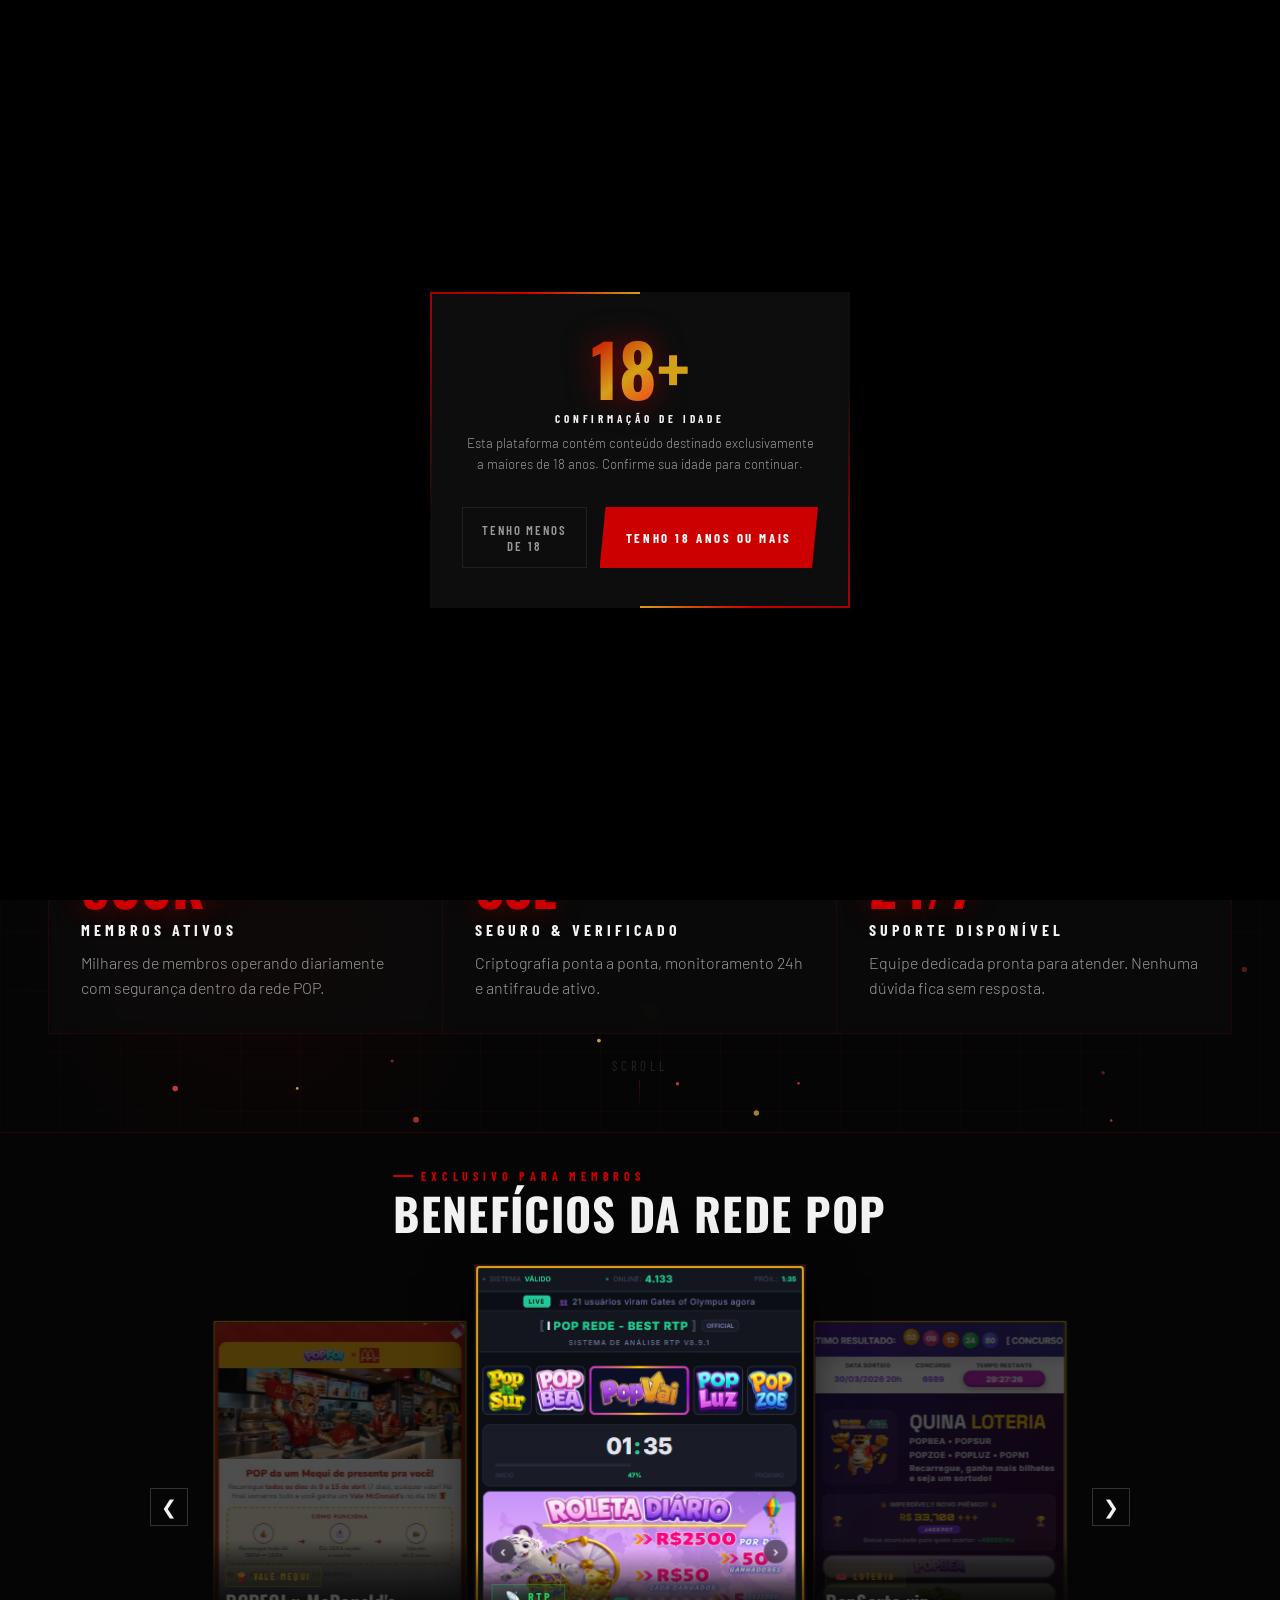
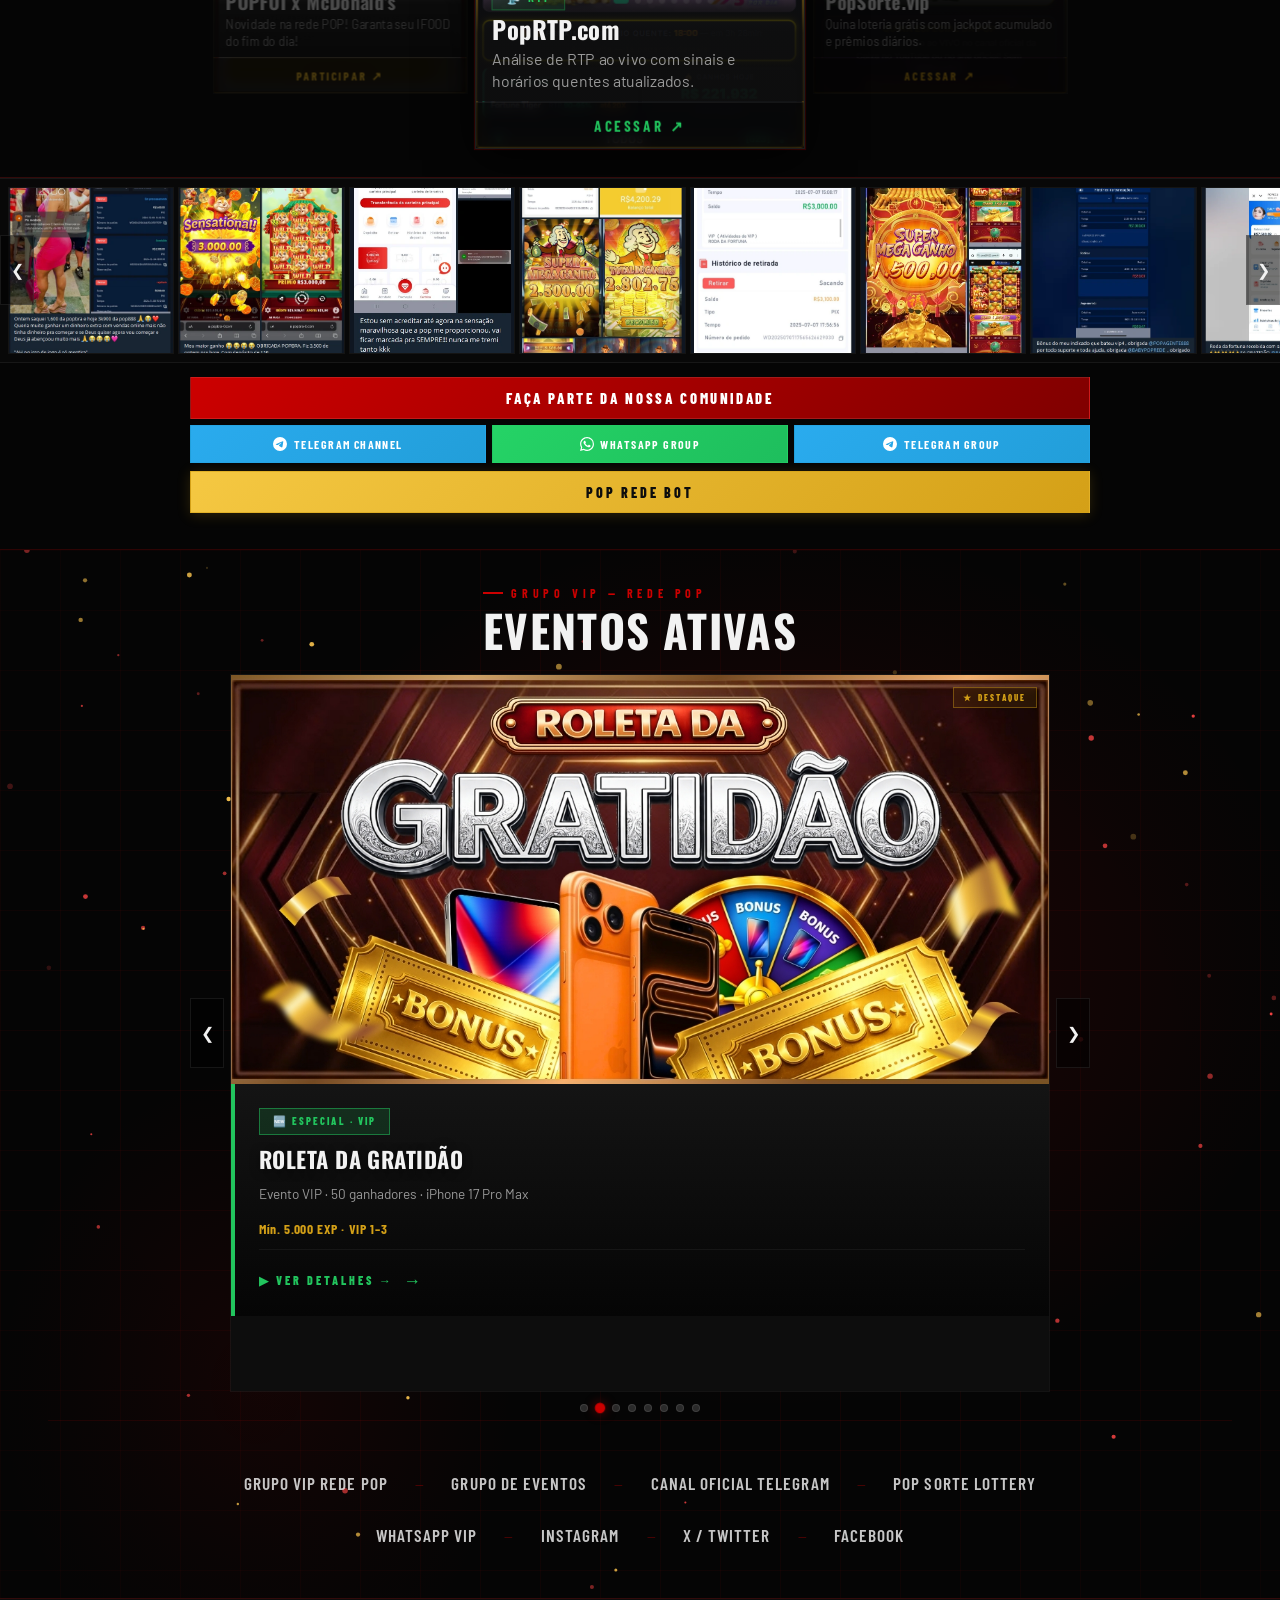
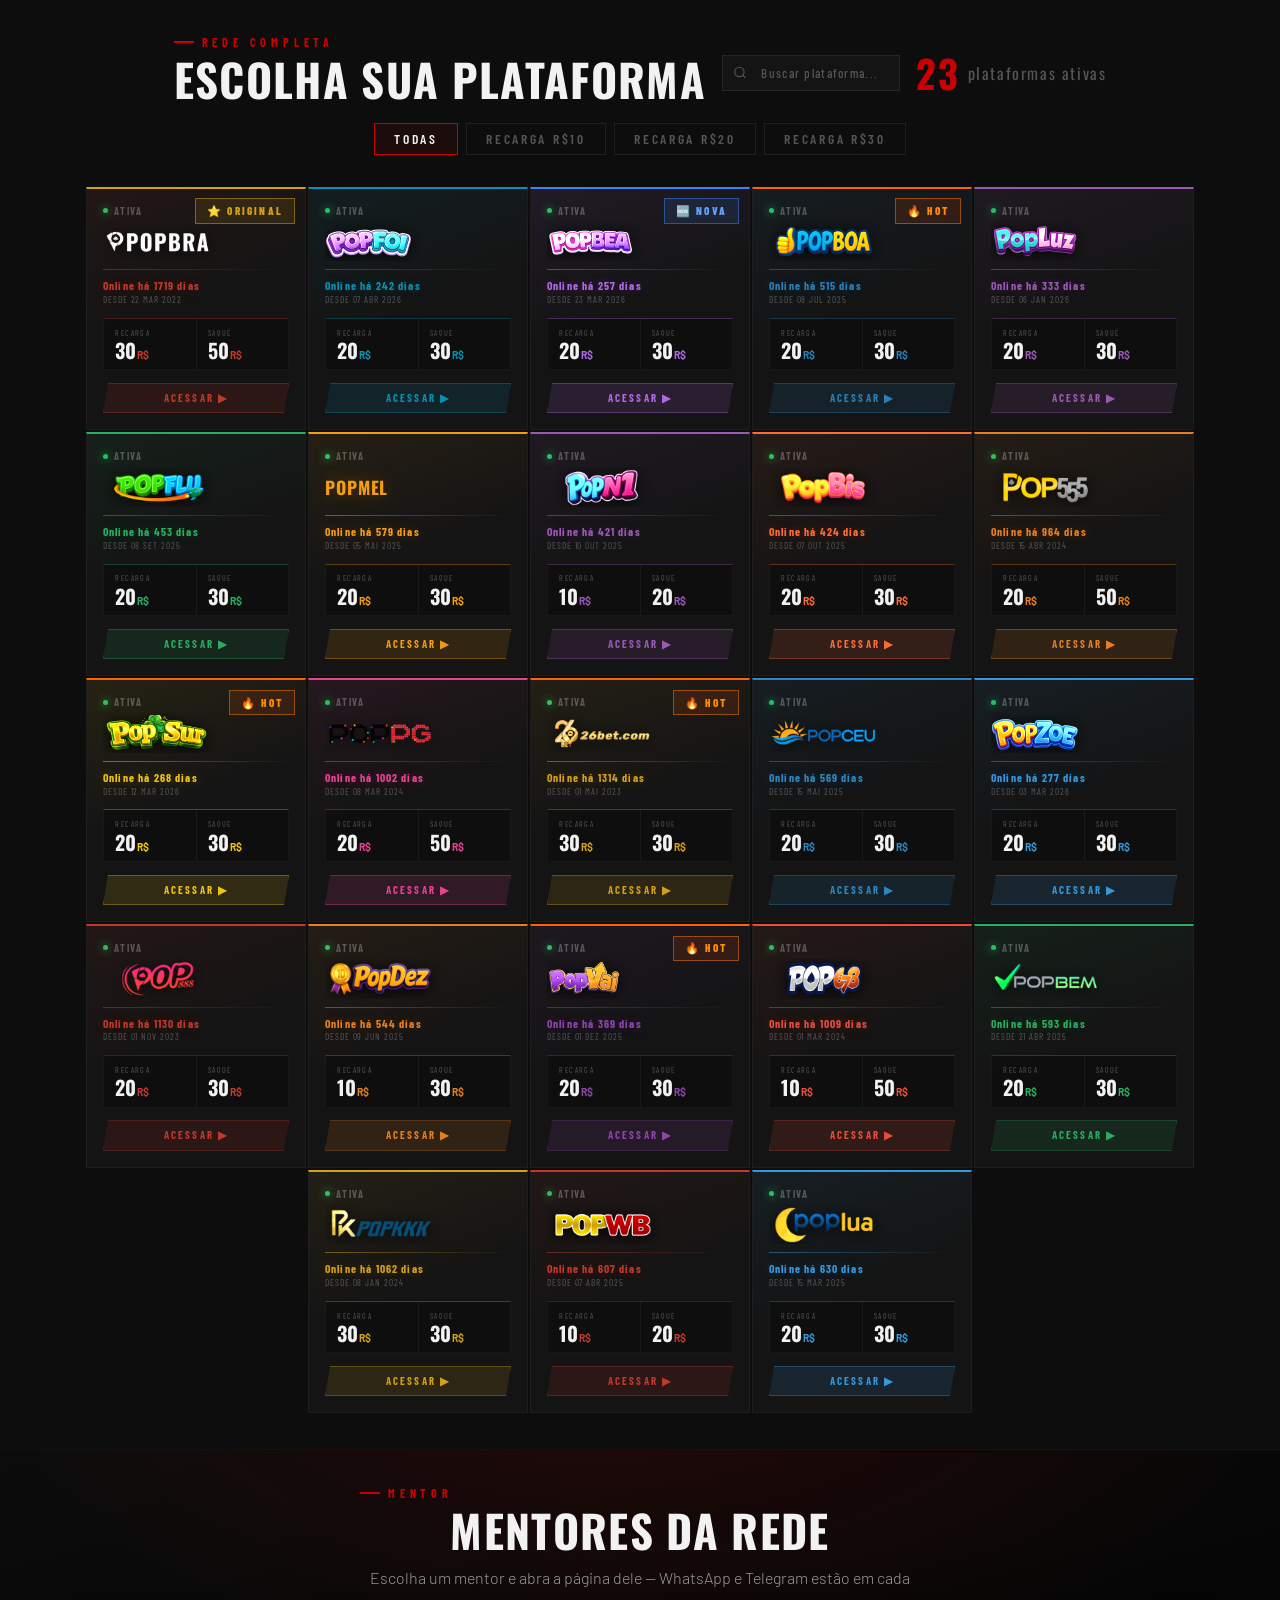
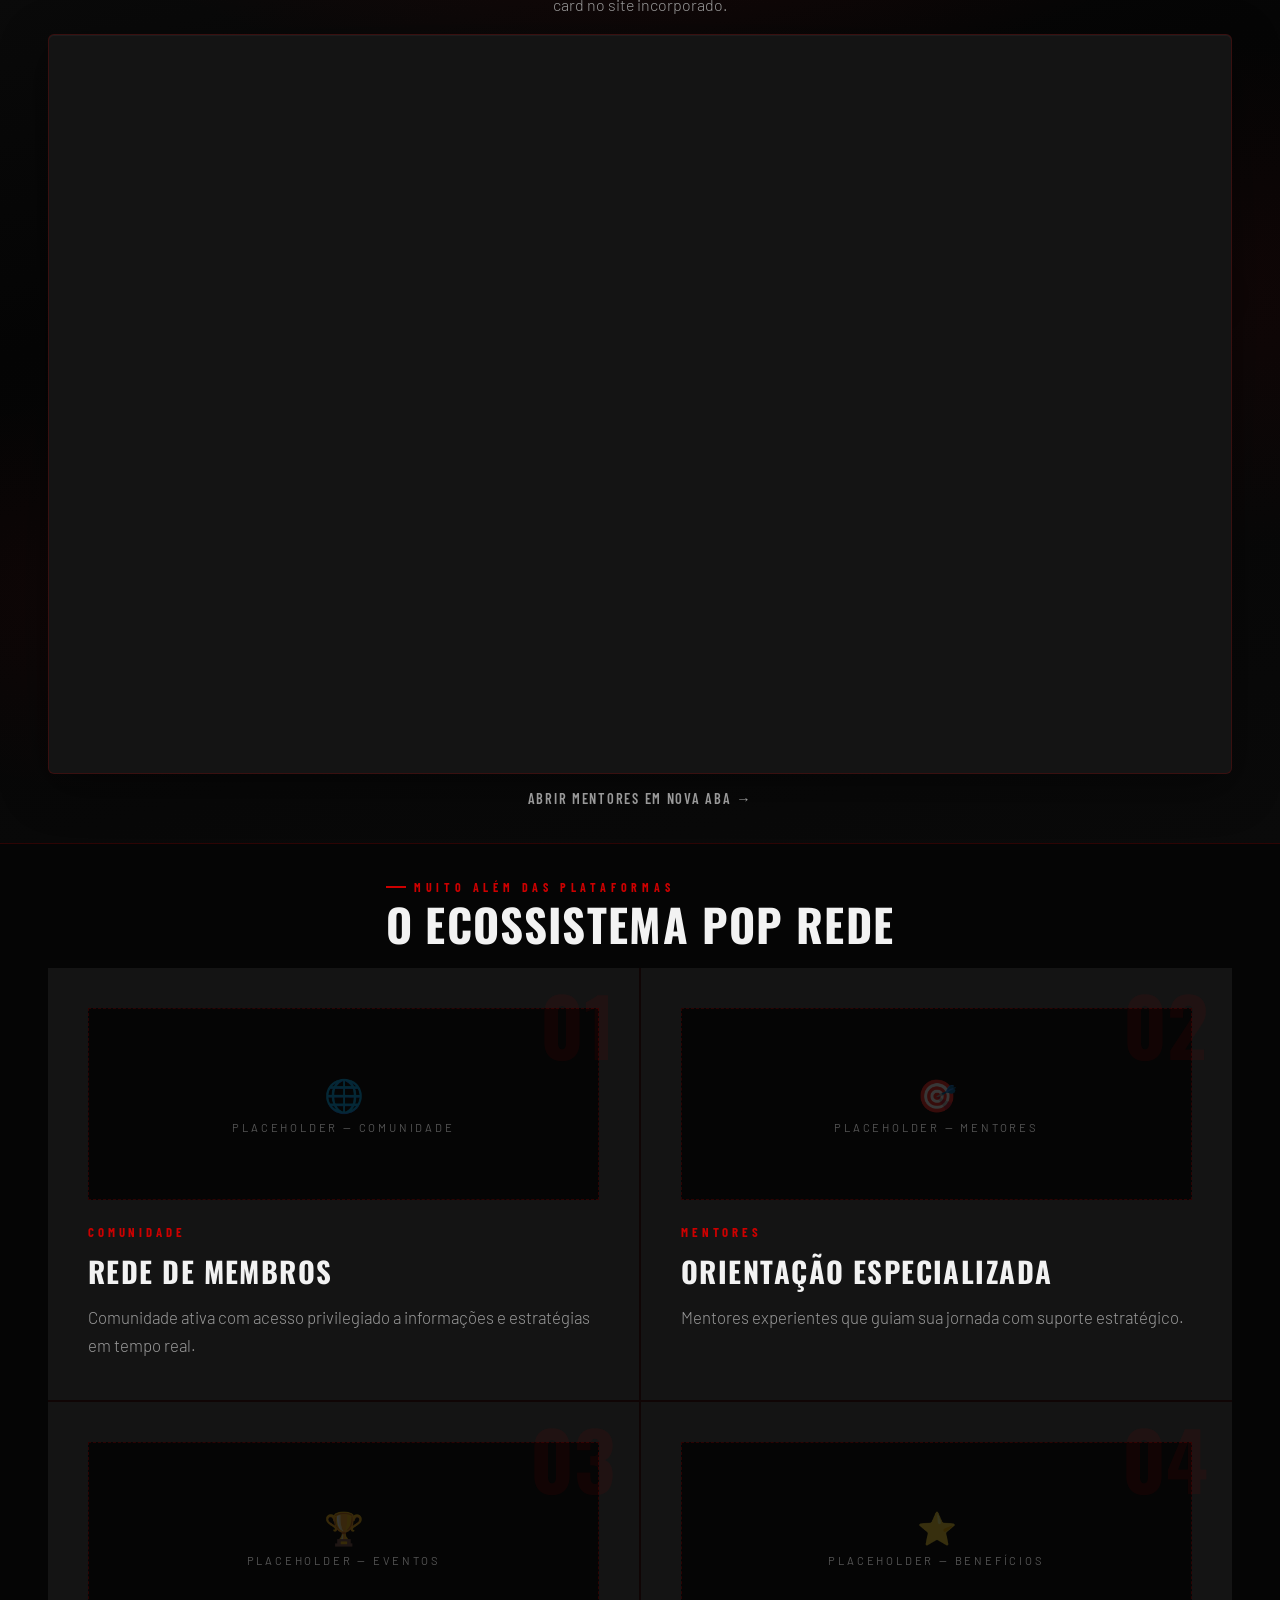
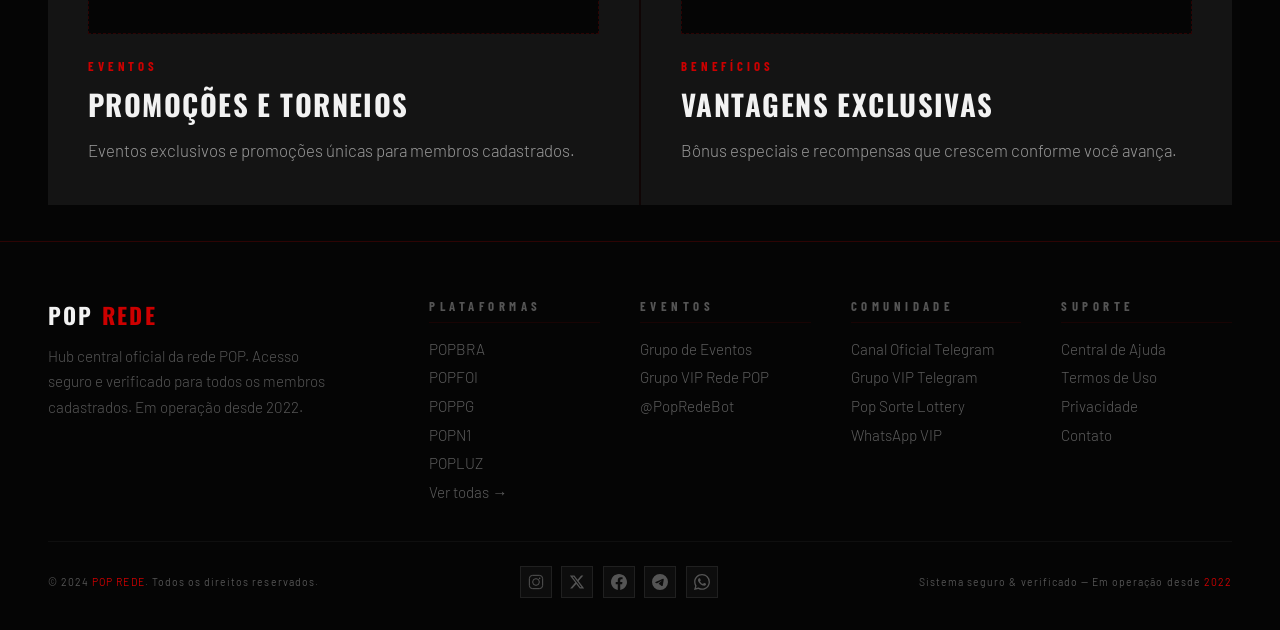
==== commit 0b6c65a4: "Update index2.html" ====
--- a/index2.html
+++ b/index2.html
@@ -340,14 +340,14 @@
       class="mentores-embed-iframe"
       id="agpop-embed-frame"
       title="POPFOI — Mentores (AGPOP-NEW)"
-      src="https://balpop.github.io/AGPOP-NEW/"
+      src="https://balpop.github.io/AGPOP-NEW-2/"
       loading="lazy"
       referrerpolicy="no-referrer-when-downgrade"
       allow="fullscreen"
       style="width:100%;min-height:480px;height:min(82vh,880px);border:0;display:block;"
     ></iframe>
   </div>
-  <p class="mentores-embed-open"><a href="https://balpop.github.io/AGPOP-NEW2/" target="_blank" rel="noopener noreferrer">Abrir mentores em nova aba →</a></p>
+  <p class="mentores-embed-open"><a href="https://balpop.github.io/AGPOP-NEW-2/" target="_blank" rel="noopener noreferrer">Abrir mentores em nova aba →</a></p>
 </section>
 
 <section id="ecosystem">
